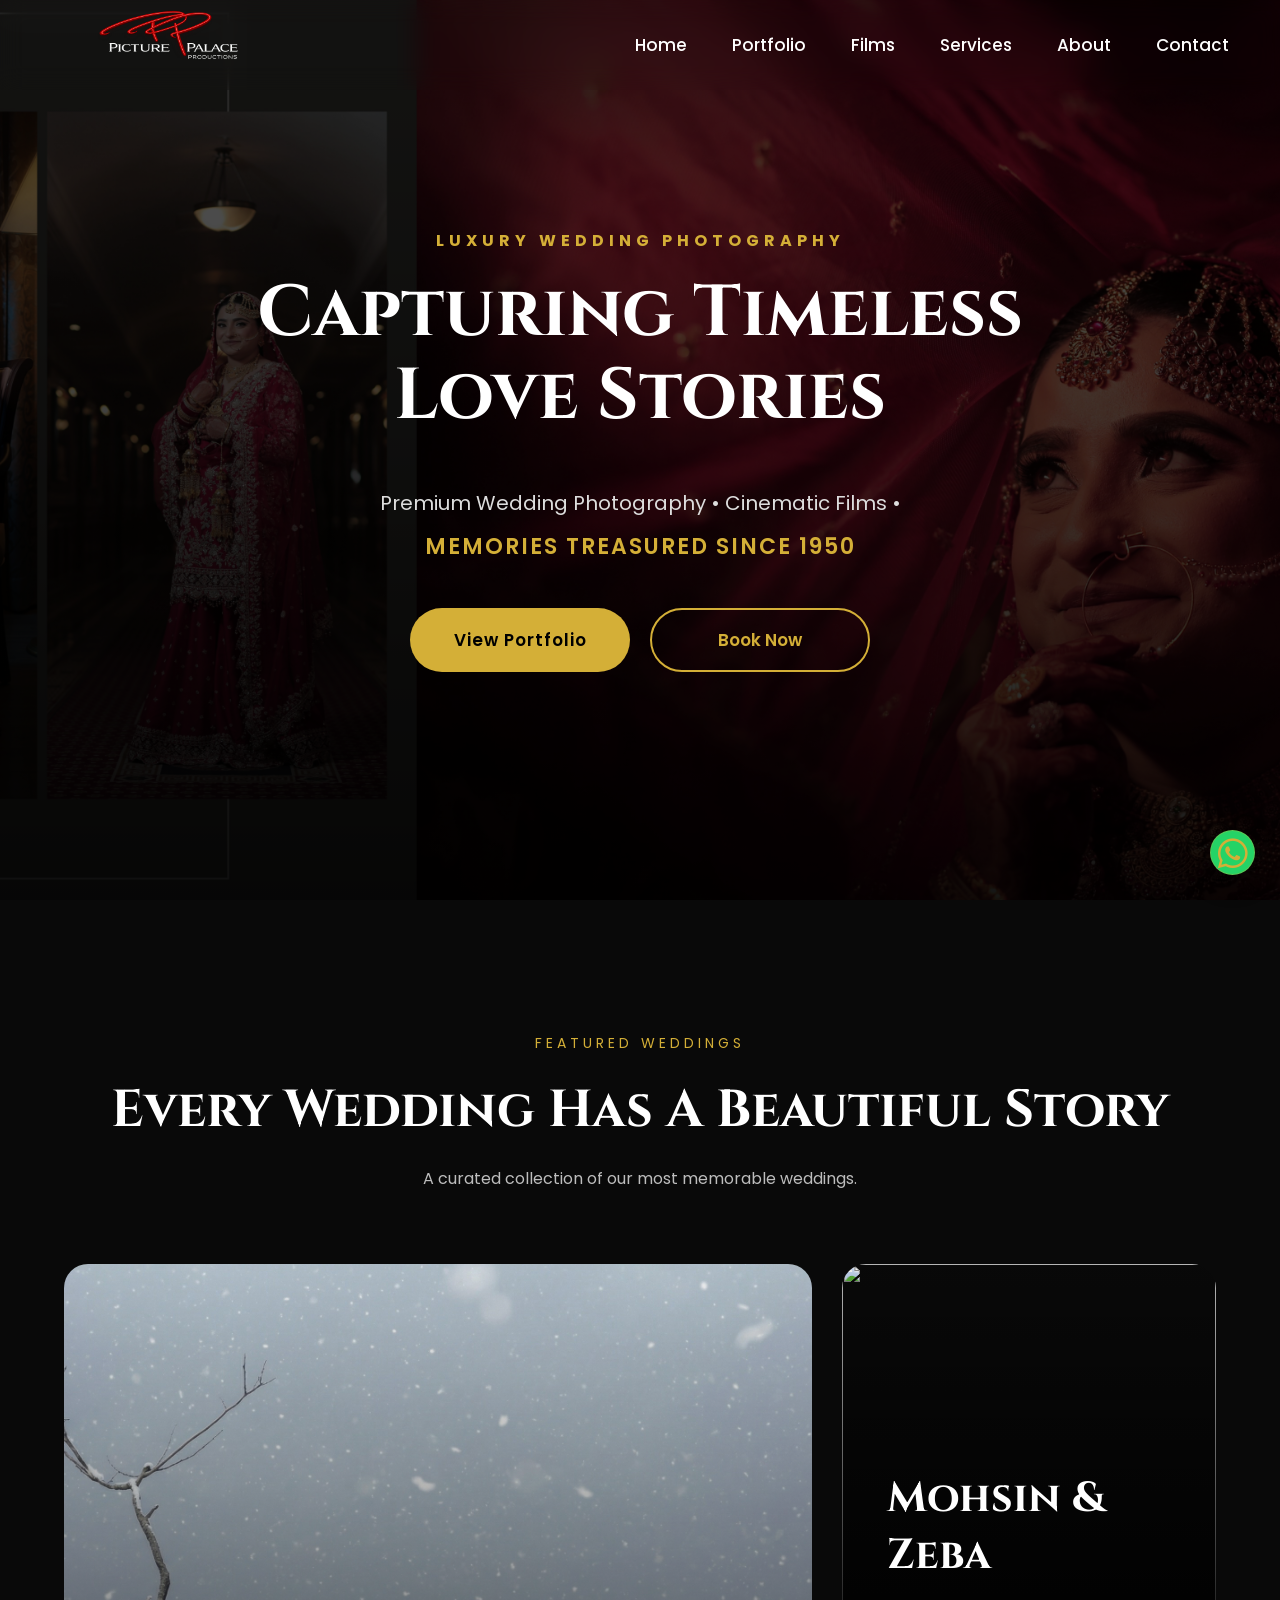
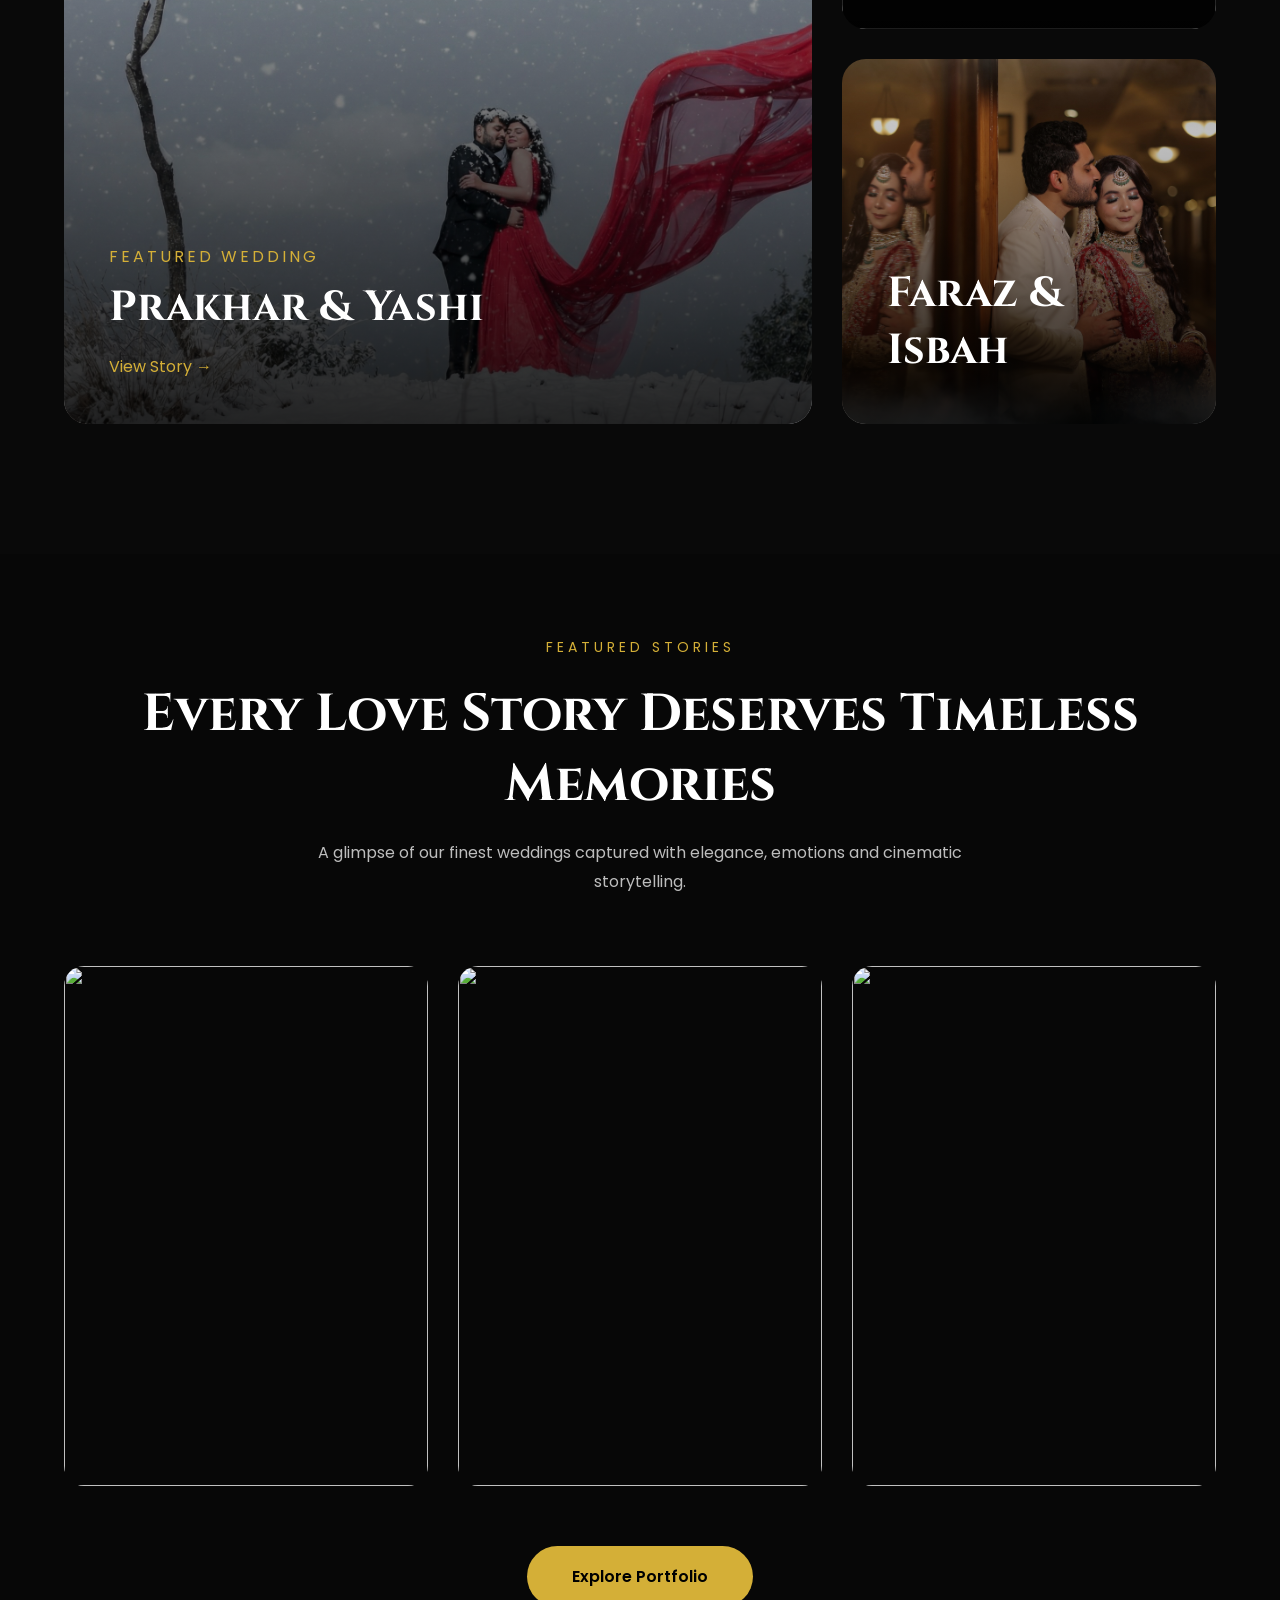
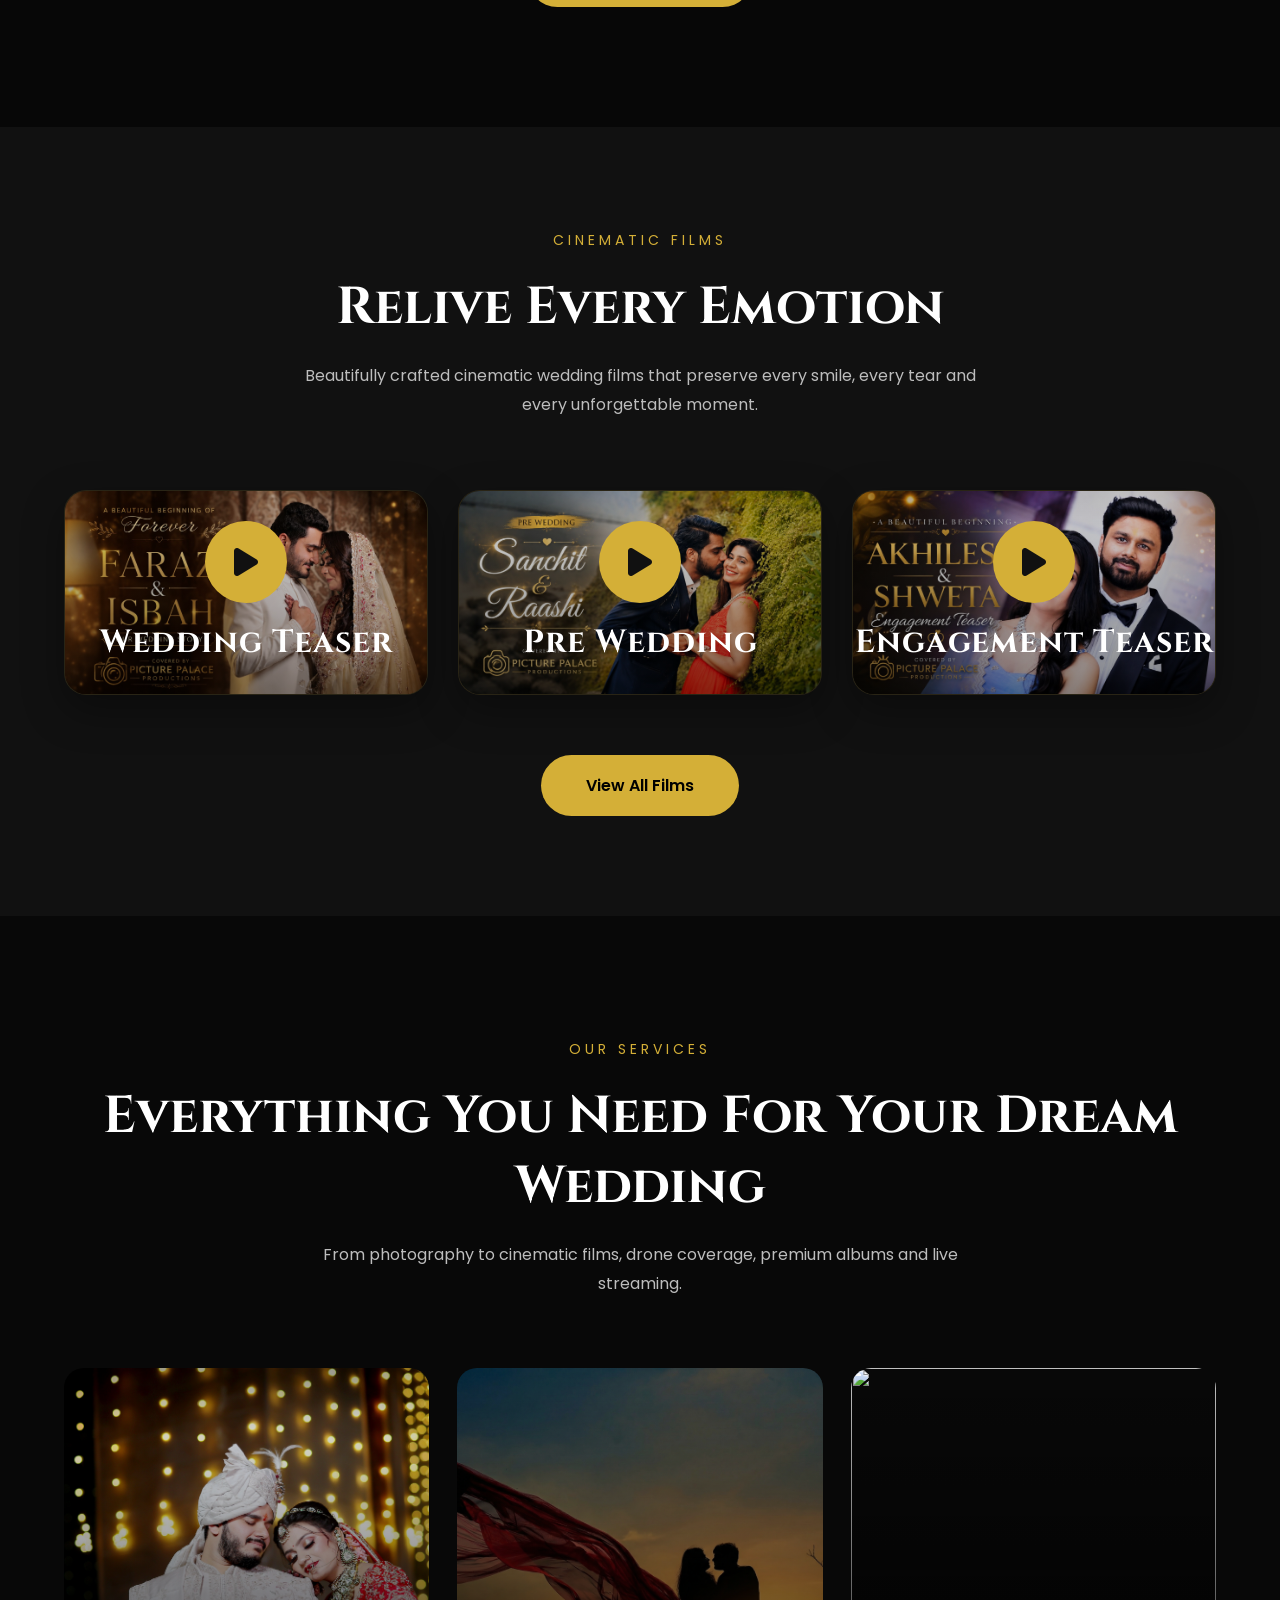
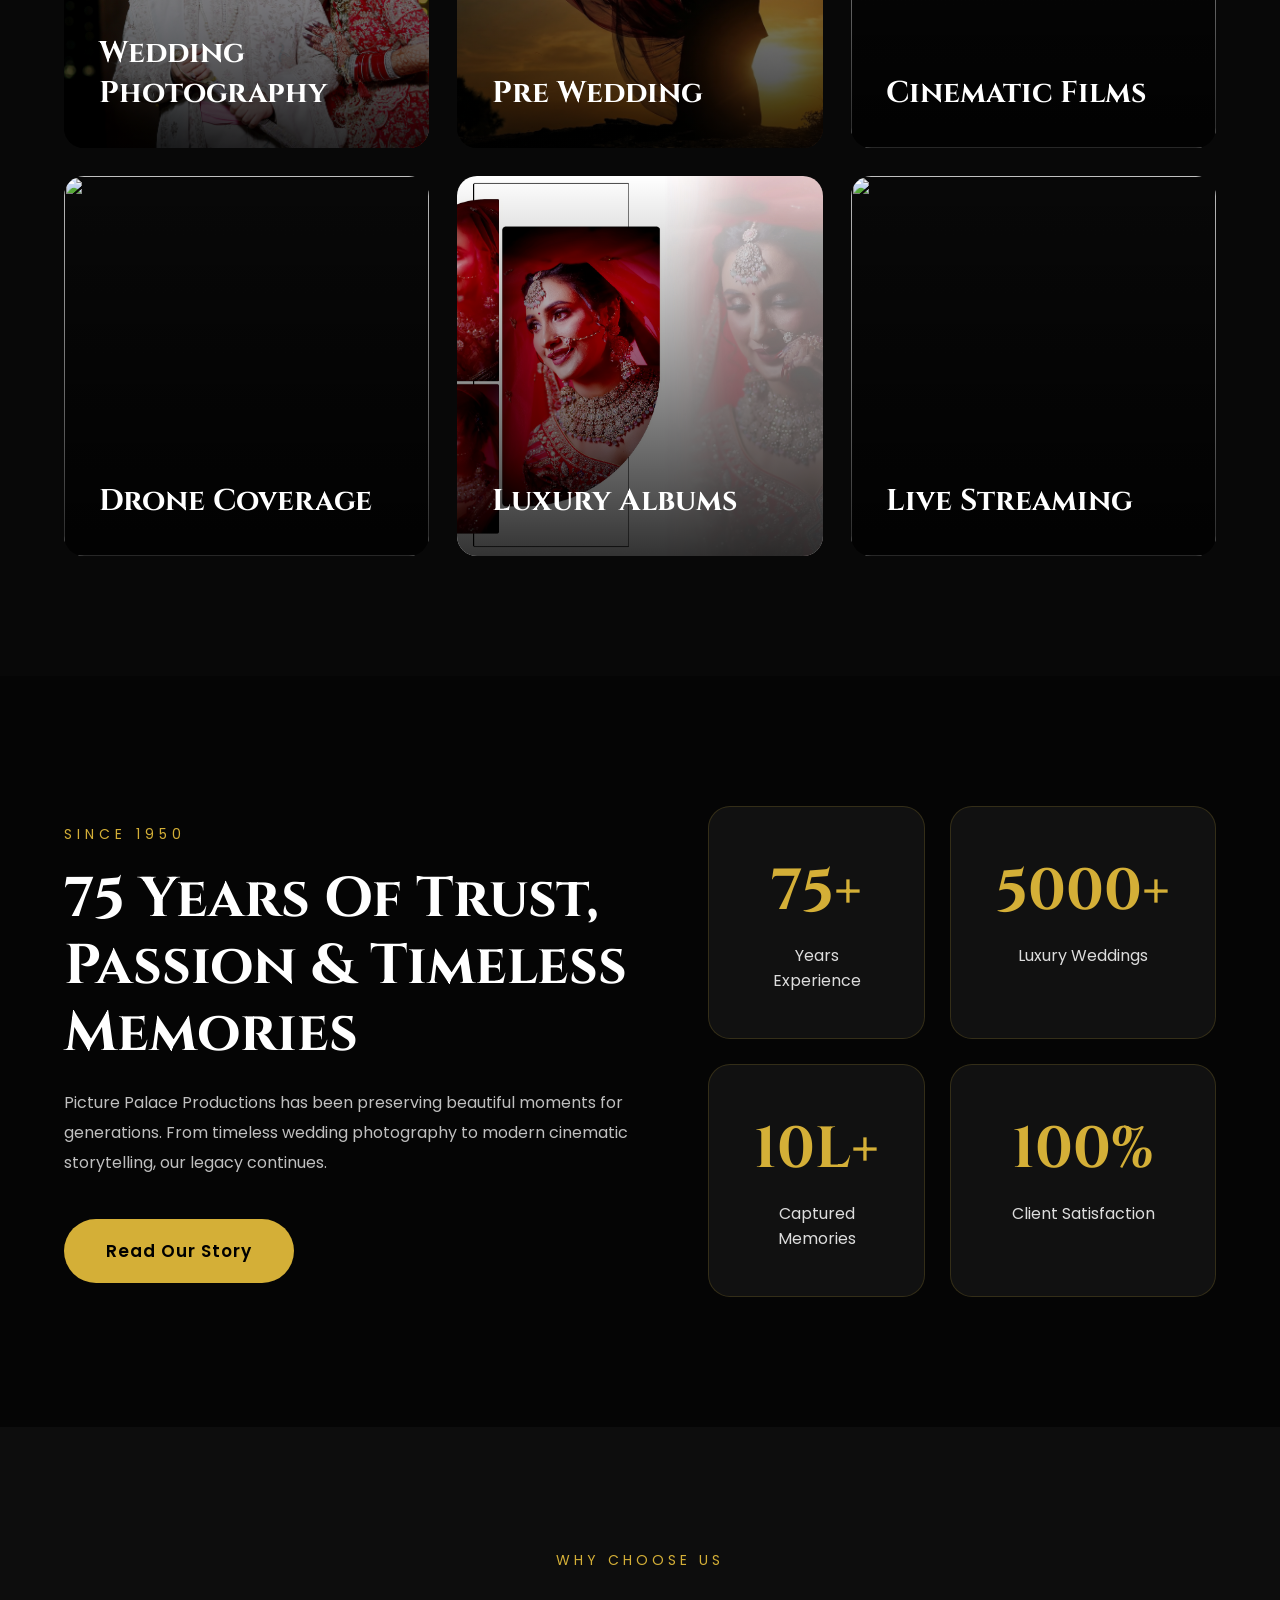
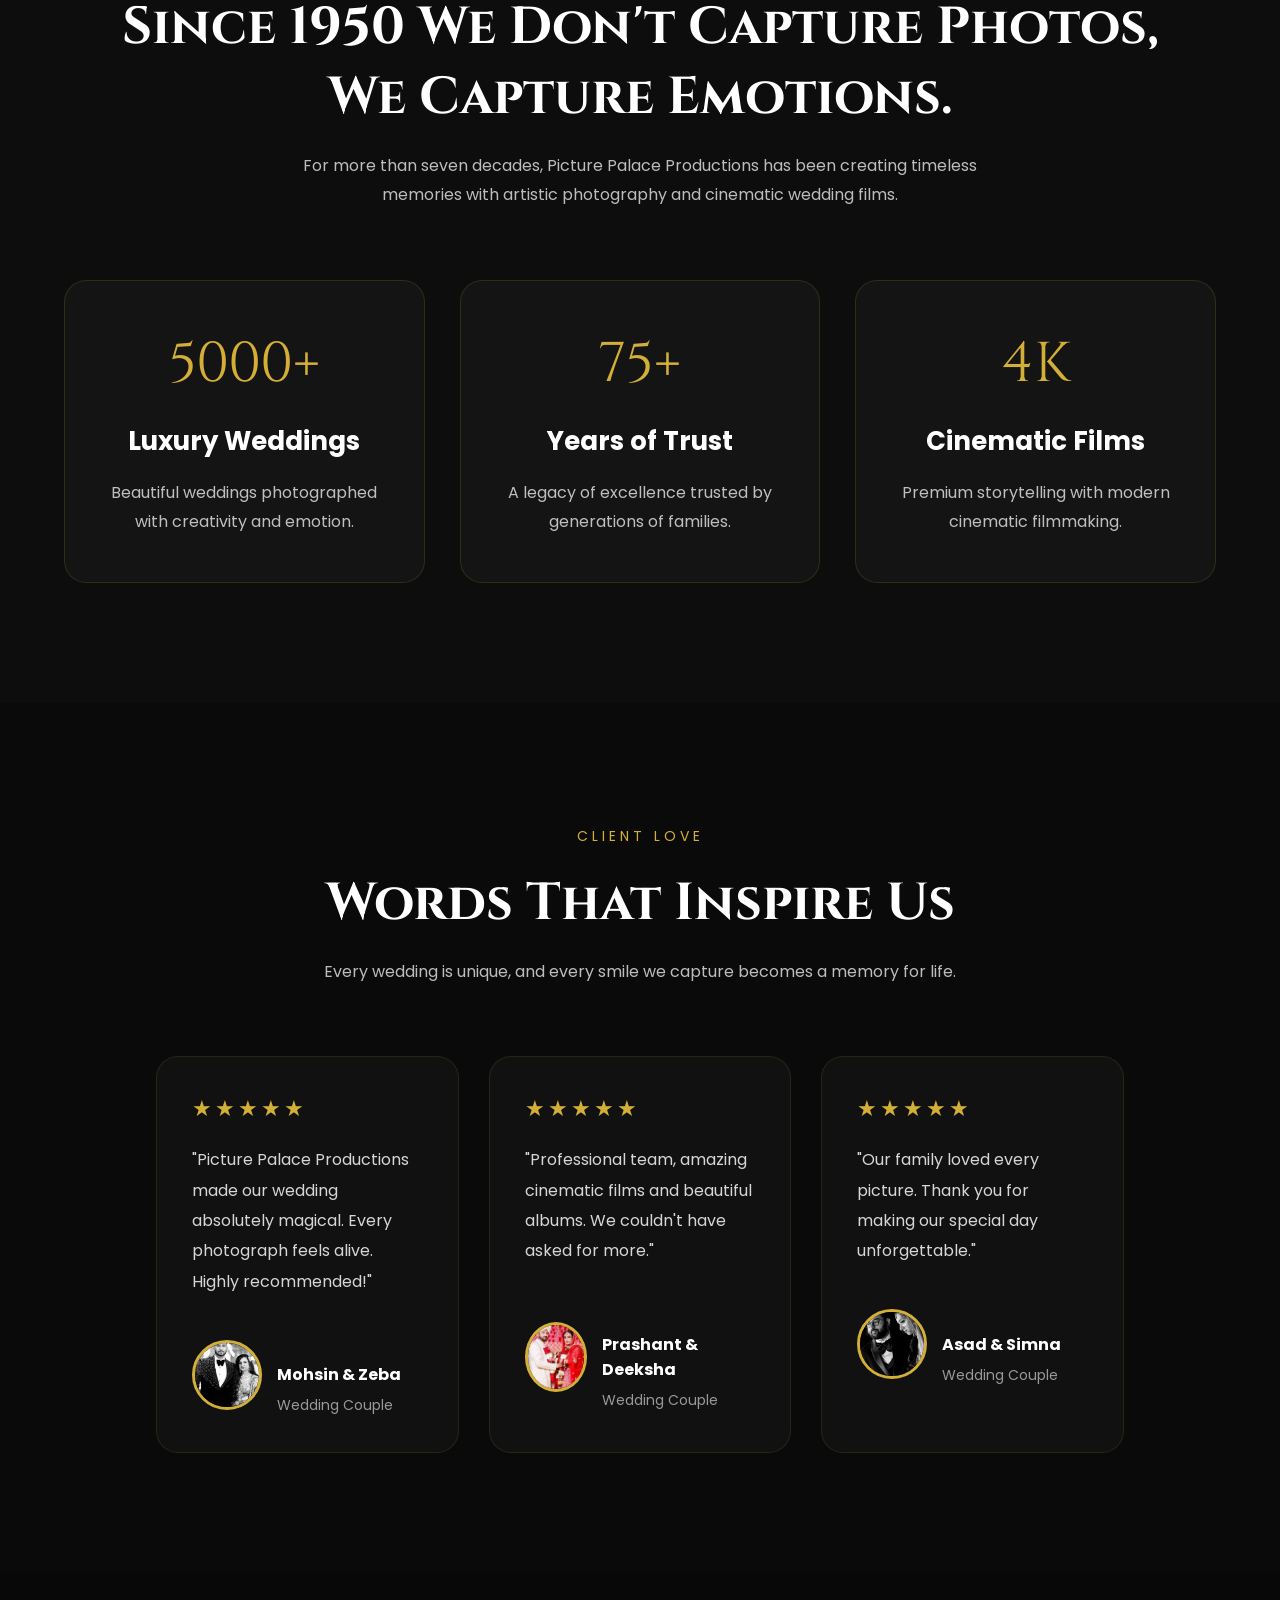
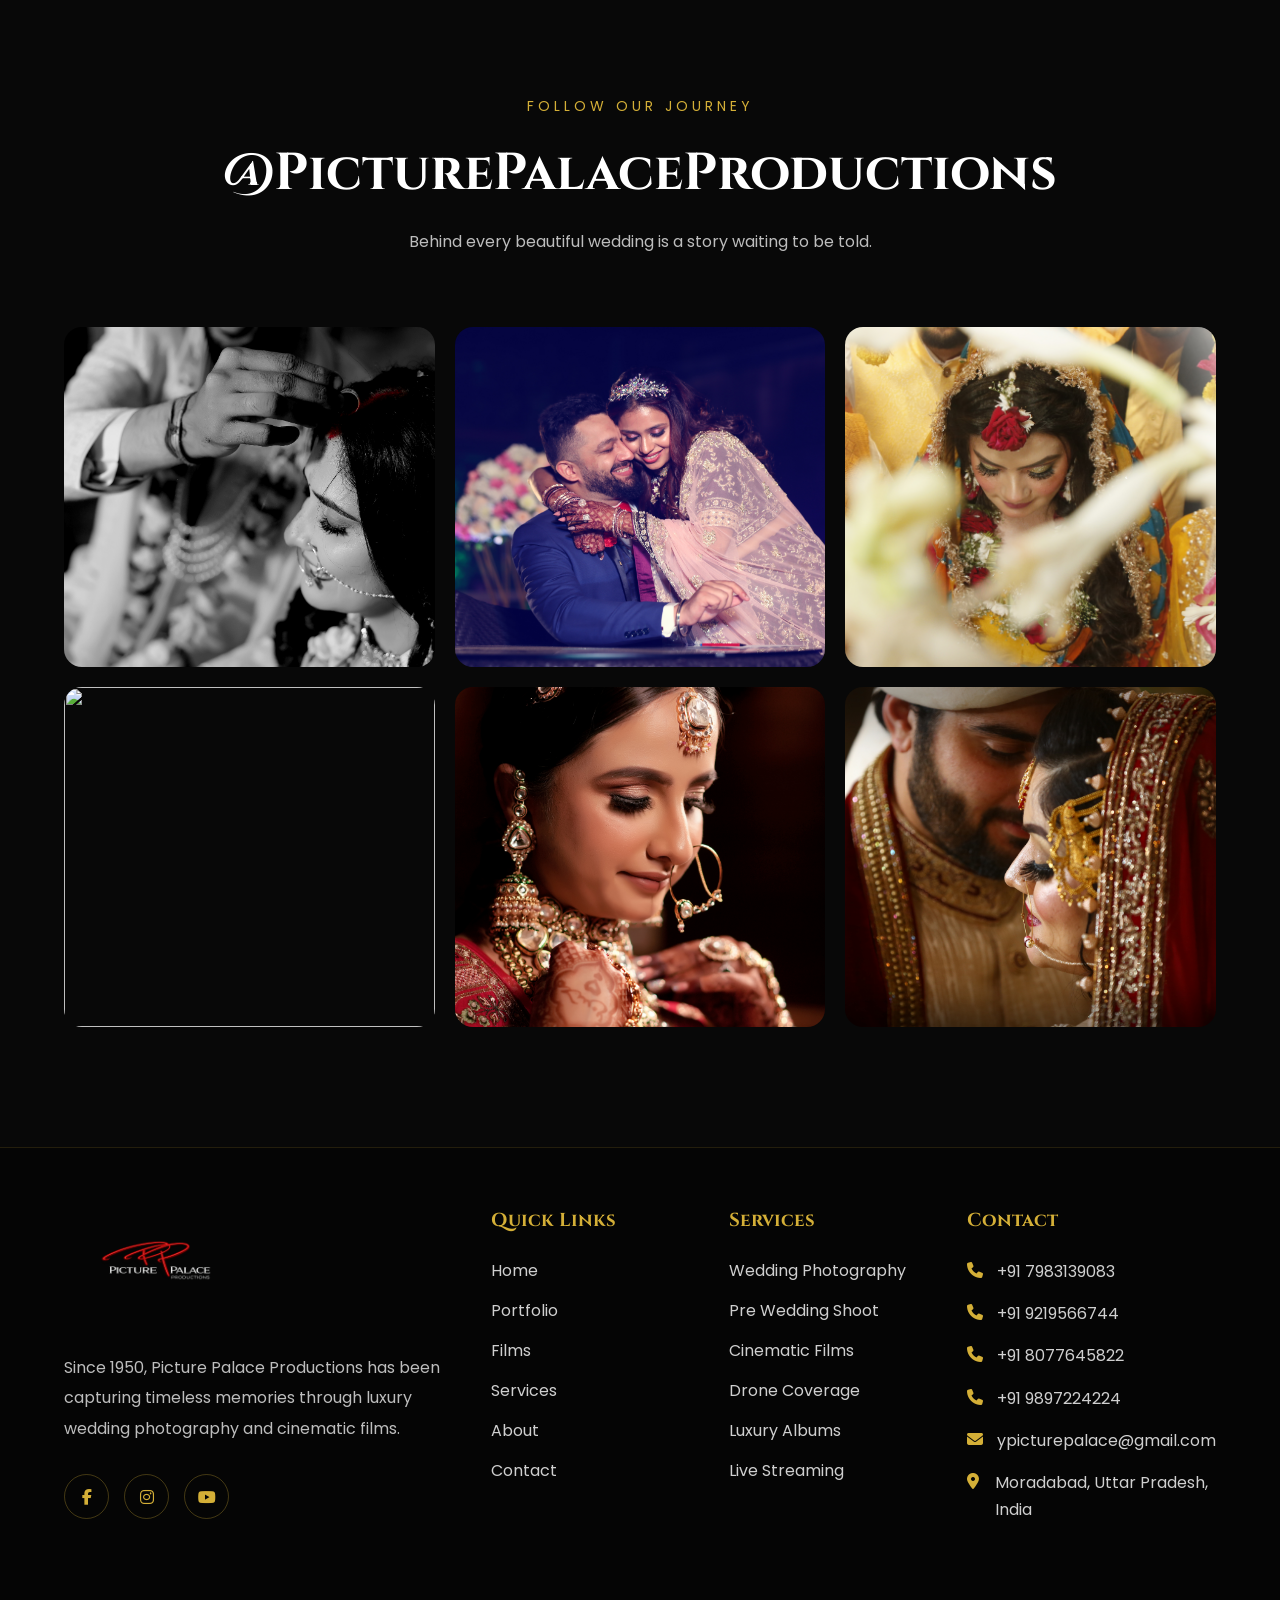
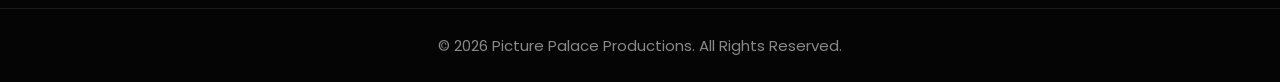
==== index.html @ 5f38d4f0 "Initial website upload" ====
<!DOCTYPE html>
<html lang="en">
    


<head>

    <meta charset="UTF-8">
    <meta name="viewport" content="width=device-width, initial-scale=1.0">

    <!-- SEO -->
    <meta name="description" content="Luxury Wedding Photography & Cinematic Films by Picture Palace Productions. Memories Treasured Since 1950.">
    <meta name="keywords" content="Wedding Photography, Cinematic Films, Picture Palace Productions, Moradabad">
    <meta name="author" content="Picture Palace Productions">

    <title>Picture Palace Productions | Luxury Wedding Photography</title>

    <!-- Google Fonts -->
    <link rel="preconnect" href="https://fonts.googleapis.com">
    <link rel="preconnect" href="https://fonts.gstatic.com" crossorigin>

    <link href="https://fonts.googleapis.com/css2?family=Cinzel:wght@400;500;600;700&family=Poppins:wght@300;400;500;600;700&display=swap" rel="stylesheet">

    <!-- Font Awesome -->
    <link rel="stylesheet"
          href="https://cdnjs.cloudflare.com/ajax/libs/font-awesome/6.7.2/css/all.min.css">

    <!-- CSS Files -->
    <link rel="stylesheet" href="css/style.css">
    <link rel="stylesheet" href="css/navbar.css">
    <link rel="stylesheet" href="css/hero.css">
    <link rel="stylesheet" href="css/sections.css">
    <link rel="stylesheet" href="css/footer.css">
    <link rel="stylesheet" href="css/responsive.css">
    <!-- AOS CSS -->

    <link rel="stylesheet" href="https://unpkg.com/aos@2.3.4/dist/aos.css">
    

</head>
<script src="https://unpkg.com/aos@2.3.4/dist/aos.js"></script>

<script>

AOS.init({

    duration:1000,

    once:true,

    offset:100,

    easing:"ease-in-out"

});

</script>
<div id="lightbox">

<span id="close-lightbox">&times;</span>

<img id="lightbox-img">

</div>
<div id="booking-popup">

    <div class="booking-box">

        <span id="close-booking">&times;</span>

        <h2>Book Your Wedding</h2>

        <p>Tell us about your special day</p>

        <form>

            <input type="text" placeholder="Bride Name" required>
            <input type="text" placeholder="Groom Name" required>
            <input type="date" required>
            <input type="tel" placeholder="Mobile Number" required>

            <button type="submit">Send Enquiry</button>

        </form>

    </div>

</div>
<body>

    <!-- Navbar -->
    <header>

    <nav class="navbar">

        <a href="index.html" class="logo">

            <img src="assets/logo/logo.png" alt="Picture Palace Productions">

        </a>

        <ul class="nav-menu">

            <li><a href="index.html" class="active">Home</a></li>

            <li><a href="portfolio.html">Portfolio</a></li>

            <li><a href="films.html">Films</a></li>

            <li><a href="services.html">Services</a></li>

            <li><a href="about.html">About</a></li>

            <li><a href="contact.html">Contact</a></li>

        </ul>

        <div class="menu-btn">

            <i class="fas fa-bars"></i>

        </div>

    </nav>
    <!-- Mobile Menu Button -->

<div class="menu-toggle">

    <span></span>
    <span></span>
    <span></span>

</div>

</header>

    <!-- Hero -->
    <main>

        <section class="hero">

    <div class="hero-slider">

        <img src="assets/images/hero/hero1.jpg" class="active">

        <img src="assets/images/hero/hero2.jpg">

        <img src="assets/images/hero/hero3.jpg">

        <img src="assets/images/hero/hero4.jpg">

    </div>

    <div class="hero-overlay"></div>

    <div class="hero-content container">

        <h4>Luxury Wedding Photography</h4>

        <h1>
            Capturing Timeless<br>
            Love Stories
        </h1>

        <p>

    Premium Wedding Photography • Cinematic Films •
    <br>
    <span class="since">Memories Treasured Since 1950</span>

</p>

    <div class="hero-buttons">

    <a href="portfolio.html" class="btn btn-gold">
        View Portfolio
    </a>

    <a href="contact.html#booking" class="btn btn-outline">
    Book Now
</a>

</div>
</button>
            </a>

        </div>

    </div>

</section>

        <section id="portfolio-preview"></section>

        <section id="services-preview"></section>

        <section id="films-preview"></section>

        <section id="testimonials"></section>

        <section id="instagram"></section>

    </main>

    <!-- Footer -->
    <footer id="footer"></footer>

    <!-- JavaScript -->
     <script src="https://cdn.jsdelivr.net/npm/@emailjs/browser@4/dist/email.min.js"></script>

<script>
emailjs.init({
    publicKey: "R-zcl_NyW2OKOkuOk",
});
</script>
    <script src="js/navbar.js"></script>
    <script src="js/slider.js"></script>
    <script src="js/script.js"></script>


   
<!-- ===========================
BOOKING POPUP
=========================== -->

<div id="booking-popup">

    <div class="booking-box">

        <span id="close-booking">&times;</span>

        <h2>Book Your Wedding</h2>

        <p>Tell us about your special day</p>

        <form id="bookingForm">

            <input type="text" id="bride" placeholder="Bride Name" required>

            <input type="text" id="groom" placeholder="Groom Name" required>

            <input type="date" id="date" required>

            <input type="tel" id="mobile" placeholder="Mobile Number" required>

            <input type="text" id="city" placeholder="City">

            <input type="text" id="venue" placeholder="Venue">

<select id="service" required>

    <option value="">Select Service</option>
    <option>Wedding Photography</option>
    <option>Cinematic Films</option>
    <option>Pre Wedding</option>
    <option>Drone Coverage</option>
    <option>Luxury Album</option>

</select>

            <textarea id="message" placeholder="Tell us about your event"></textarea>

            <button type="submit">Send Enquiry</button>

        </form>

    </div>

</div>
<div id="progress-bar"></div>
</body>


</html>
<!--================ PAGE LOADER ================-->

<div id="loader">

    <div class="loader-content">

        <img src="assets/logo/logo.png" alt="Picture Palace Productions">

        <h2>Picture Palace Productions</h2>

        <span>Memories Treasured Since 1950</span>

    </div>

</div>


<!-- ================= FEATURED WEDDINGS ================= -->

<section class="stories">

    <div class="container">

        <div class="section-title">

            <span>FEATURED WEDDINGS</span>

            <h2>Every Wedding Has A Beautiful Story</h2>

            <p>
                A curated collection of our most memorable weddings.
            </p>

        </div>

        <div class="stories-grid">

            <!-- Left Large Card -->

            <a href="portfolio.html" class="story-large">

                <img src="assets/images/stories/story1.jpg" alt="Wedding Story">

                <div class="story-overlay">

                    <span>Featured Wedding</span>

                    <h3>Prakhar & Yashi</h3>

                    <p>View Story →</p>

                </div>

            </a>

            <!-- Right Side -->

            <div class="story-right">

                <a href="portfolio.html" class="story-small">

                    <img src="assets/images/stories/story2.jpg">

                    <div class="story-overlay">

                        <h3>Mohsin & Zeba</h3>

                    </div>

                </a>

                <a href="portfolio.html" class="story-small">

                    <img src="assets/images/stories/story3.jpg">

                    <div class="story-overlay">

                        <h3>Faraz & Isbah</h3>

                    </div>

                </a>

            </div>

        </div>

    </div>

</section>
<!-- ================= FEATURED STORIES ================= -->

<section class="featured">

    <div class="container">

        <div class="section-title">

            <span>FEATURED STORIES</span>

            <h2>Every Love Story Deserves Timeless Memories</h2>

            <p>
                A glimpse of our finest weddings captured with elegance,
                emotions and cinematic storytelling.
            </p>

        </div>

        <div class="featured-grid">

            <div class="featured-card">

                <img src="assets/images/portfolio/portfolio1.jpg">

            </div>

            <div class="featured-card">

                <img src="assets/images/portfolio/portfolio2.jpg">

            </div>

            <div class="featured-card">

                <img src="assets/images/portfolio/portfolio3.jpg">

            </div>

        </div>

        <div class="featured-btn">

            <a href="portfolio.html">

                Explore Portfolio

            </a>

        </div>

    </div>

</section>
<!--================ CINEMATIC FILMS ================-->

<section class="films-home">

    <div class="container">

        <div class="section-title">

            <span>CINEMATIC FILMS</span>

            <h2>Relive Every Emotion</h2>

            <p>
                Beautifully crafted cinematic wedding films that preserve every smile,
                every tear and every unforgettable moment.
            </p>

        </div>

        <div class="films-grid">

            <!-- Wedding -->
            <div class="film-card"
                 data-video="https://www.youtube.com/embed/tAHuMsSAcUA?autoplay=1">

                <img src="assets/images/films/film1.jpg" alt="Wedding Teaser">

                <div class="film-overlay">

                    <i class="fa-solid fa-play"></i>

                    <h3>Wedding Teaser</h3>

                </div>

            </div>

            <!-- Haldi -->
            <div class="film-card"
                 data-video="https://www.youtube.com/embed/X9psES9_ToI?autoplay=1">

                <img src="assets/images/films/film2.jpg" alt="Haldi Highlights">

                <div class="film-overlay">

                    <i class="fa-solid fa-play"></i>

                    <h3>Pre Wedding</h3>

                </div>

            </div>

            <!-- Reception -->
            <div class="film-card"
                 data-video="https://www.youtube.com/embed/KgPj4ACizG0?autoplay=1">

                <img src="assets/images/films/film3.jpg" alt="Reception Film">

                <div class="film-overlay">

                    <i class="fa-solid fa-play"></i>

                    <h3>Engagement Teaser</h3>

                </div>

            </div>

        </div>

        <div class="featured-btn">

            <a href="films.html">View All Films</a>

        </div>

    </div>

</section>


<!--================ SIGNATURE SERVICES ================-->

<section class="services-home">

    <div class="container">

        <div class="section-title">

            <span>OUR SERVICES</span>

            <h2>Everything You Need For Your Dream Wedding</h2>

            <p>

                From photography to cinematic films, drone coverage,
                premium albums and live streaming.

            </p>

        </div>

        <div class="service-grid">

            <div class="service-box">

                <img src="assets/images/services/service1.jpg">

                <div class="service-overlay">

                    <h3>Wedding Photography</h3>

                </div>

            </div>

            <div class="service-box">

                <img src="assets/images/services/service2.jpg">

                <div class="service-overlay">

                    <h3>Pre Wedding</h3>

                </div>

            </div>

            <div class="service-box">

                <img src="assets/images/services/service3.jpg">

                <div class="service-overlay">

                    <h3>Cinematic Films</h3>

                </div>

            </div>

            <div class="service-box">

                <img src="assets/images/services/service4.jpg">

                <div class="service-overlay">

                    <h3>Drone Coverage</h3>

                </div>

            </div>

            <div class="service-box">

                <img src="assets/images/services/service5.jpg">

                <div class="service-overlay">

                    <h3>Luxury Albums</h3>

                </div>

            </div>

            <div class="service-box">

                <img src="assets/images/services/service6.jpg">

                <div class="service-overlay">

                    <h3>Live Streaming</h3>

                </div>

            </div>

        </div>

    </div>

</section>

<!--================ OUR LEGACY ================-->

<section class="legacy">

    <div class="container">

        <div class="legacy-left">

            <span>SINCE 1950</span>

            <h2>
                75 Years Of Trust,<br>
                Passion & Timeless Memories
            </h2>

            <p>

                Picture Palace Productions has been preserving beautiful
                moments for generations. From timeless wedding photography
                to modern cinematic storytelling, our legacy continues.

            </p>

            <a href="about.html" class="btn btn-gold">

                Read Our Story

            </a>

        </div>

        <div class="legacy-right">

            <div class="counter">

                <h2>75+</h2>

                <p>Years Experience</p>

            </div>

            <div class="counter">

                <h2>5000+</h2>

                <p>Luxury Weddings</p>

            </div>

            <div class="counter">

                <h2>10L+</h2>

                <p>Captured Memories</p>

            </div>

            <div class="counter">

                <h2>100%</h2>

                <p>Client Satisfaction</p>

            </div>

        </div>

    </div>

</section>
<!--================ WHY CHOOSE US ================-->

<section class="why-us">

    <div class="container">

        <div class="section-title">

            <span>WHY CHOOSE US</span>

            <h2>Since 1950 We Don't Capture Photos,<br>We Capture Emotions.</h2>

            <p>
                For more than seven decades, Picture Palace Productions has
                been creating timeless memories with artistic photography and
                cinematic wedding films.
            </p>

        </div>

        <div class="why-grid">

            <div class="why-card">

                <div class="why-number">5000+</div>

                <h3>Luxury Weddings</h3>

                <p>
                    Beautiful weddings photographed with creativity and emotion.
                </p>

            </div>

            <div class="why-card">

                <div class="why-number">75+</div>

                <h3>Years of Trust</h3>

                <p>
                    A legacy of excellence trusted by generations of families.
                </p>

            </div>

            <div class="why-card">

                <div class="why-number">4K</div>

                <h3>Cinematic Films</h3>

                <p>
                    Premium storytelling with modern cinematic filmmaking.
                </p>

            </div>

        </div>

    </div>

</section>
<!--================ TESTIMONIALS ================-->

<section class="testimonials">

    <div class="container">

        <div class="section-title">

            <span>CLIENT LOVE</span>

            <h2>Words That Inspire Us</h2>

            <p>
                Every wedding is unique, and every smile we capture becomes a memory for life.
            </p>

        </div>

        <div class="testimonial-grid">

            <div class="testimonial-card">

                <div class="stars">★★★★★</div>

                <p>
                    "Picture Palace Productions made our wedding absolutely magical.
                    Every photograph feels alive. Highly recommended!"
                </p>

                <div class="client">

                    <img src="assets/images/testimonials/client1.jpg" alt="Client">

                    <div>

                        <h4>Mohsin & Zeba</h4>

                        <span>Wedding Couple</span>

                    </div>

                </div>

            </div>

            <div class="testimonial-card">

                <div class="stars">★★★★★</div>

                <p>
                    "Professional team, amazing cinematic films and beautiful albums.
                    We couldn't have asked for more."
                </p>

                <div class="client">

                    <img src="assets/images/testimonials/client2.jpg" alt="Client">

                    <div>

                        <h4>Prashant & Deeksha</h4>

                        <span>Wedding Couple</span>

                    </div>

                </div>

            </div>

            <div class="testimonial-card">

                <div class="stars">★★★★★</div>

                <p>
                    "Our family loved every picture. Thank you for making our special
                    day unforgettable."
                </p>

                <div class="client">

                    <img src="assets/images/testimonials/client3.jpg" alt="Client">

                    <div>

                        <h4>Asad & Simna</h4>

                        <span>Wedding Couple</span>

                    </div>

                </div>

            </div>

        </div>

    </div>

</section>
<!--================ INSTAGRAM GALLERY ================-->

<section class="instagram-feed">

    <div class="container">

        <div class="section-title">

            <span>FOLLOW OUR JOURNEY</span>

            <h2>@PicturePalaceProductions</h2>

            <p>
                Behind every beautiful wedding is a story waiting to be told.
            </p>

        </div>

        <div class="instagram-grid">

            <a href="#" class="insta-item">
                <img src="assets/images/instagram/insta1.jpg" alt="">
                <div class="insta-overlay">
                    <i class="fab fa-instagram"></i>
                </div>
            </a>

            <a href="#" class="insta-item">
                <img src="assets/images/instagram/insta2.jpg" alt="">
                <div class="insta-overlay">
                    <i class="fab fa-instagram"></i>
                </div>
            </a>

            <a href="#" class="insta-item">
                <img src="assets/images/instagram/insta3.jpg" alt="">
                <div class="insta-overlay">
                    <i class="fab fa-instagram"></i>
                </div>
            </a>

            <a href="#" class="insta-item">
                <img src="assets/images/instagram/insta4.jpg" alt="">
                <div class="insta-overlay">
                    <i class="fab fa-instagram"></i>
                </div>
            </a>

            <a href="#" class="insta-item">
                <img src="assets/images/instagram/insta5.jpg" alt="">
                <div class="insta-overlay">
                    <i class="fab fa-instagram"></i>
                </div>
            </a>

            <a href="#" class="insta-item">
                <img src="assets/images/instagram/insta6.jpg" alt="">
                <div class="insta-overlay">
                    <i class="fab fa-instagram"></i>
                </div>
            </a>

        </div>

    </div>

</section>
<!--================ CTA ================-->


<!--================ FOOTER ================-->

<footer class="footer">

    <div class="container footer-grid">

        <!-- Logo & About -->
        <div class="footer-about">

            <img src="assets/logo/logo.png" alt="Picture Palace Productions">

            <p>
                Since 1950, Picture Palace Productions has been capturing timeless
                memories through luxury wedding photography and cinematic films.
            </p>

            <div class="social-links">

    <!-- Facebook -->
    <a href="https://www.facebook.com/picturepalaceproductions/"
       target="_blank"
       aria-label="Facebook">

        <i class="fab fa-facebook-f"></i>

    </a>

    <!-- Instagram -->

    <a href="https://www.instagram.com/picturepalaceproductions/?hl=en"
       target="_blank"
       aria-label="Instagram">

        <i class="fab fa-instagram"></i>

    </a>

    <!-- YouTube -->

    <a href="https://www.youtube.com/@picturepalaceproductions"
       target="_blank"
       aria-label="YouTube">

        <i class="fab fa-youtube"></i>

    </a>

    <!-- WhatsApp -->

    <a href="https://wa.me/917983139083"
   class="whatsapp-float"
   target="_blank"
   aria-label="Chat on WhatsApp">
    <i class="fab fa-whatsapp"></i>
</a>

</div>

        </div>

        <!-- Quick Links -->
        <div>

            <h3>Quick Links</h3>

            <ul>

                <li><a href="index.html">Home</a></li>

                <li><a href="portfolio.html">Portfolio</a></li>

                <li><a href="films.html">Films</a></li>

                <li><a href="services.html">Services</a></li>

                <li><a href="about.html">About</a></li>

                <li><a href="contact.html">Contact</a></li>

            </ul>

        </div>

        <!-- Services -->
        <div>

            <h3>Services</h3>

            <ul>

                <li>Wedding Photography</li>

                <li>Pre Wedding Shoot</li>

                <li>Cinematic Films</li>

                <li>Drone Coverage</li>

                <li>Luxury Albums</li>

                <li>Live Streaming</li>

            </ul>

        </div>

        <!-- Contact -->
        <div>

    <h3>Contact</h3>

    <ul class="contact-info">

        <li>
            <i class="fas fa-phone"></i>
            <a href="tel:+917983139083">+91 7983139083</a>
        </li>

        <li>
            <i class="fas fa-phone"></i>
            <a href="tel:+919219566744">+91 9219566744</a>
        </li>

        <li>
            <i class="fas fa-phone"></i>
            <a href="tel:+918077645822">+91 8077645822</a>
        </li>

        <li>
            <i class="fas fa-phone"></i>
            <a href="tel:+919897224224">+91 9897224224</a>
        </li>

        <li>
            <i class="fas fa-envelope"></i>
            <a href="mailto:ypicturepalace@gmail.com">
                ypicturepalace@gmail.com
            </a>
        </li>

        <li>
            <i class="fas fa-map-marker-alt"></i>
            Moradabad, Uttar Pradesh, India
        </li>

    </ul>

</div>
    </div>

    <div class="footer-bottom">

        © 2026 Picture Palace Productions. All Rights Reserved.

    </div>

</footer>
<script src="https://cdn.jsdelivr.net/npm/@emailjs/browser@4/dist/email.min.js"></script>

<script>
emailjs.init({
    publicKey: "R-zcl_NyW2OKOkuOk",
});
</script>
<!--================ VIDEO POPUP ================-->

<div id="videoPopup" class="video-popup">

    <div class="popup-content">

        <span id="closeVideo">&times;</span>

        <iframe
            id="youtubePlayer"
            src=""
            allow="autoplay; encrypted-media"
            allowfullscreen>
        </iframe>

    </div>

</div>

<script src="js/navbar.js"></script>
<script src="js/slider.js"></script>
<script src="js/script.js"></script>
</body>
</html>
---- css/style.css ----
/* ==========================
   Picture Palace Productions
   Global Styles
========================== */

*{
    margin:0;
    padding:0;
    box-sizing:border-box;
}

:root{

    --primary:#D4AF37;
    --secondary:#111111;
    --black:#050505;
    --white:#ffffff;
    --text:#cfcfcf;

    --radius:18px;

    --transition:.35s ease;

    --container:1320px;

}

html{
    scroll-behavior:smooth;
}

body{

    background:var(--black);

    color:var(--white);

    font-family:'Poppins',sans-serif;

    overflow-x:hidden;

}

img{

    max-width:100%;

    display:block;

}

a{

    text-decoration:none;

}

ul{

    list-style:none;

}

.container{

    width:90%;

    max-width:1320px;

    margin:auto;

}

section{

    position: relative;

}

/*==================================
PAGE LOADER
==================================*/

#loader{

    position:fixed;

    inset:0;

    background:#050505;

    display:flex;

    justify-content:center;

    align-items:center;

    z-index:99999;

    transition:.8s ease;

}

#loader.hide{

    opacity:0;

    visibility:hidden;

}

.loader-content{

    text-align:center;

}

.loader-content img{

    width:140px;

    animation:logoPulse 2s infinite;

}

.loader-content h2{

    color:#fff;

    margin-top:20px;

    font-family:'Cinzel',serif;

}

.loader-content span{

    color:#D4AF37;

    letter-spacing:3px;

    font-size:14px;

}

@keyframes logoPulse{

    0%{transform:scale(.95);}
    50%{transform:scale(1.05);}
    100%{transform:scale(.95);}

}
/*==============================
SCROLL PROGRESS
==============================*/

#progress-bar{

    position:fixed;

    top:0;

    left:0;

    width:0;

    height:4px;

    background:#D4AF37;

    z-index:999999;

}
/*==============================
TOP BUTTON
==============================*/

#topBtn{

    position:fixed;

    bottom:120px;

    right:30px;

    width:55px;

    height:55px;

    border:none;

    border-radius:50%;

    background:#D4AF37;

    color:#000;

    cursor:pointer;

    display:none;

    z-index:9999;

    transition:.3s;

    box-shadow:0 10px 25px rgba(0,0,0,.3);

}

#topBtn:hover{

    transform:translateY(-5px);

}

#topBtn.show{

    display:block;

}
#lightbox{

position:fixed;

inset:0;

background:rgba(0,0,0,.95);

display:none;

justify-content:center;

align-items:center;

z-index:99999;

}

#lightbox img{

max-width:90%;

max-height:90%;

border-radius:12px;

}

#close-lightbox{

position:absolute;

top:30px;

right:40px;

font-size:50px;

color:white;

cursor:pointer;

}
/* ===========================
BOOKING POPUP
=========================== */

#booking-popup{
display:none;
justify-content:center;
align-items:center;
position:fixed;
inset:0;
z-index:999999;
background:rgba(0,0,0,.7);
}

.booking-box{

    width:500px;
    max-width:90%;

    background:#111;

    padding:40px;

    border-radius:20px;

    border:1px solid #D4AF37;

    position:relative;

}

.booking-box h2{

    color:#D4AF37;
    text-align:center;
    margin-bottom:10px;

}

.booking-box p{

    text-align:center;
    color:#ccc;
    margin-bottom:30px;

}

.booking-box input,
.booking-box textarea,
.booking-box select{

    width:100%;

    padding:15px;

    margin-bottom:15px;

    background:#1c1c1c;

    color:white;

    border:1px solid #333;

    border-radius:10px;

    font-size:16px;

}

.booking-box textarea{

    height:120px;
    resize:none;

}

.booking-box button{

    width:100%;

    padding:16px;

    background:#D4AF37;

    color:#000;

    font-size:18px;

    border:none;

    border-radius:50px;

    cursor:pointer;

    font-weight:700;

}

.booking-box button:hover{

    background:white;

}

#close-booking{

    position:absolute;

    top:15px;

    right:20px;

    color:white;

    font-size:35px;

    cursor:pointer;

}
/* ===========================
FEATURED WEDDING FILMS
=========================== */

.featured-films{
    padding:90px 8%;
    background:#0b0b0b;
}

.featured-films .section-title{
    text-align:center;
    margin-bottom:50px;
}

.featured-films h2{
    font-size:42px;
    color:#fff;
    margin-bottom:15px;
}

.featured-films p{
    color:#bbb;
    font-size:17px;
}

.film-grid{

    display:grid;

    grid-template-columns:repeat(auto-fit,minmax(350px,1fr));

    gap:30px;

}

.film-grid iframe{

    width:100%;

    aspect-ratio:16/9;

    border:none;

    border-radius:18px;

    box-shadow:0 15px 40px rgba(0,0,0,.45);

    transition:.35s;

}

.film-grid iframe:hover{

    transform:translateY(-8px);

}
/* ===========================
WHATSAPP FLOAT BUTTON
=========================== */

.whatsapp-float{
    position: fixed;
    bottom: 25px;
    right: 25px;
    width: 65px;
    height: 65px;
    background: #25D366;
    color: #fff;
    border-radius: 50%;
    display: flex;
    justify-content: center;
    align-items: center;
    text-decoration: none;
    font-size: 34px;
    box-shadow: 0 8px 25px rgba(0,0,0,0.35);
    z-index: 99999;
    transition: 0.3s ease;
    cursor: pointer;
}

.whatsapp-float:hover{
    transform: scale(1.1);
    background: #20ba5a;
}
/*==========================================
        PORTFOLIO PAGE
==========================================*/

.portfolio-hero{
    height:65vh;
    background:url("../assets/images/portfolio/banner.jpg") center center/cover;
    position:relative;
    display:flex;
    align-items:center;
    justify-content:center;
    text-align:center;
}

.hero-overlay{
    position:absolute;
    inset:0;
    background:rgba(0,0,0,.55);
}

.hero-content{
    position:relative;
    z-index:2;
}

.hero-content h5{
    color:#d4af37;
    letter-spacing:4px;
    text-transform:uppercase;
    margin-bottom:20px;
}

.hero-content h1{
    font-size:70px;
    color:#fff;
    margin-bottom:20px;
    font-weight:700;
}

.hero-content p{
    color:#ddd;
    font-size:20px;
}


/*================ FILTER =================*/

.portfolio-filter{

    padding:70px 0;

    display:flex;

    justify-content:center;

    gap:18px;

    flex-wrap:wrap;

    background:#080808;

}

.filter-btn{

    padding:14px 35px;

    border:1px solid #d4af37;

    background:transparent;

    color:white;

    border-radius:50px;

    cursor:pointer;

    transition:.4s;

    font-size:15px;

}

.filter-btn:hover,
.filter-btn.active{

    background:#d4af37;

    color:#111;

}
/* ==========================================================
   PICTURE PALACE PREMIUM ALBUM SHOWCASE
========================================================== */

#ppAlbumShowcase{
    width:100%;
    padding:100px 0;
}

#ppAlbumShowcase .container{
    width:min(1400px,92%);
    margin:auto;
}

/* Heading */

.pp-album-heading{
    text-align:center;
    margin-bottom:70px;
}

.pp-album-subtitle{
    display:inline-block;
    font-size:14px;
    letter-spacing:4px;
    text-transform:uppercase;
    color:#D4AF37;
    font-weight:600;
    margin-bottom:15px;
}

.pp-album-title{

    font-family:'Cormorant Garamond',serif;

    font-size:52px;

    font-weight:700;

    color:#ffffff;

    margin-bottom:20px;

}
.pp-album-description{

    max-width:700px;

    margin:auto;

    font-size:18px;

    line-height:1.8;

    color:#cfcfcf;

}


/* ==========================
      GRID
========================== */

.ppAlbumGrid{

    display:grid;

    grid-template-columns:
        repeat(12,1fr);

    gap:28px;

    align-items:start;

}

/* ==========================
      CARD
========================== */

.ppAlbumCard{

    position:relative;

    overflow:hidden;

    border-radius:18px;

    cursor:pointer;

    background:#f5f5f5;

    transition:.45s;

    box-shadow:
    0 10px 35px rgba(0,0,0,.08);

}

.ppAlbumCard img{

    width:100%;

    height:100%;

    object-fit:cover;

    display:block;

    transition:.6s;

}

/* Overlay */

.ppAlbumOverlay{

    position:absolute;

    left:18px;
    right:18px;
    bottom:18px;

    padding:16px 22px;

    border-radius:14px;

    background:rgba(15,15,15,.55);

    backdrop-filter:blur(14px);
    -webkit-backdrop-filter:blur(14px);

    border:1px solid rgba(212,175,55,.35);

    box-shadow:
        0 8px 25px rgba(0,0,0,.35);

    transition:.4s ease;

}

.ppAlbumOverlay h3{

    margin:0;

    color:#ffffff;

    font-family:'Cormorant Garamond', serif;

    font-size:32px;

    font-weight:600;

    letter-spacing:1.2px;

    text-shadow:0 2px 10px rgba(0,0,0,.5);

}

/* Hover */

.ppAlbumCard:hover .ppAlbumOverlay{

    transform:translateY(-6px);

    border-color:#D4AF37;

    box-shadow:
        0 12px 35px rgba(212,175,55,.22);

}
/* ==========================================================
   ALBUM RATIOS
========================================================== */

/* 12×36 (3:1) */

.ppRatio1236{

    grid-column:span 8;

    aspect-ratio:3 / 1;

}

/* 18×24 Portrait (3:4) */

.ppRatio1824{

    grid-column:span 4;

    aspect-ratio:3 / 4;

}

/* 14×40 Panorama (20:7) */

.ppRatio1440{

    grid-column:span 12;

    aspect-ratio:20 / 7;

}

/* 20×30 Landscape (3:2) */

.ppRatio2030{

    grid-column:span 6;

    aspect-ratio:3 / 2;

}

/* Custom Album */

.ppRatioSquare{

    grid-column:span 6;

    aspect-ratio:1 / 1;

}

/* ==========================================================
   HOVER EFFECT
========================================================== */

.ppAlbumCard:hover{

    transform:translateY(-10px);

    box-shadow:
    0 18px 45px rgba(0,0,0,.18);

}

.ppAlbumCard:hover img{

    transform:scale(1.08);

}

.ppAlbumCard::after{

    content:"";

    position:absolute;

    inset:0;

    border:3px solid transparent;

    transition:.45s;

    pointer-events:none;

    border-radius:18px;

}

.ppAlbumCard:hover::after{

    border-color:#d4af37;

}

/* Overlay Animation */

.ppAlbumOverlay{

    transition:.45s;

}

.ppAlbumCard:hover .ppAlbumOverlay{

    padding-bottom:34px;

}

.ppAlbumOverlay h3{

    transition:.35s;

}

.ppAlbumCard:hover h3{

    letter-spacing:2px;

}
/* ==========================================================
   RESPONSIVE LAYOUT
========================================================== */

/* Large Desktop */

@media (min-width:1400px){

    .ppAlbumGrid{

        grid-template-columns:repeat(12,1fr);

        gap:32px;

    }

}

/* Laptop */

@media (max-width:1200px){

    .ppAlbumGrid{

        grid-template-columns:repeat(8,1fr);

        gap:24px;

    }

    .ppRatio1236,
    .ppRatio1440{

        grid-column:span 8;

    }

    .ppRatio1824,
    .ppRatio2030,
    .ppRatioSquare{

        grid-column:span 4;

    }

}

/* Tablet */

@media (max-width:768px){

    .ppAlbumGrid{

        grid-template-columns:1fr;

        gap:24px;

    }

    .ppRatio1236,
    .ppRatio1824,
    .ppRatio1440,
    .ppRatio2030,
    .ppRatioSquare{

        grid-column:span 1;

    }

    .pp-album-title{

        font-size:38px;

    }

    .ppAlbumOverlay h3{

        font-size:20px;

    }

}

/* Mobile */

@media (max-width:480px){

    #ppAlbumShowcase{

        padding:70px 0;

    }

    .pp-album-title{

        font-size:30px;

    }

    .pp-album-description{

        font-size:16px;

        padding:0 15px;

    }

    .ppAlbumOverlay{

        padding:16px;

    }

    .ppAlbumOverlay h3{

        font-size:18px;

    }

}
/* ============================
   ALBUM MODAL VIEWER
============================ */

.ppAlbumViewer{

    position:fixed;
    inset:0;

    display:none;
    justify-content:center;
    align-items:center;

    background:rgba(0,0,0,.75);
    backdrop-filter:blur(10px);

    z-index:9999;

    padding:25px;

}

.ppAlbumViewer.active{

    display:flex;

}

.ppAlbumViewerContent{

    width:min(1400px,92vw);
    height:90vh;

    background:#111;

    border-radius:18px;

    overflow:hidden;

    display:flex;
    flex-direction:column;

    box-shadow:0 25px 80px rgba(0,0,0,.6);

}

.ppAlbumViewerHeader{

    flex-shrink:0;

    display:flex;
    justify-content:space-between;
    align-items:center;

    padding:20px 30px;

    background:#181818;

    border-bottom:1px solid rgba(255,255,255,.08);

}

.ppAlbumImages{

    flex:1;

    overflow-y:auto;

    padding:30px;

    display:flex;
    flex-direction:column;
    gap:30px;

}

.ppAlbumImages img{

    width:100%;
    height:auto;

    border-radius:12px;

    display:block;

}

#ppAlbumClose{

    width:45px;
    height:45px;

    border:none;

    border-radius:50%;

    cursor:pointer;

    font-size:22px;

    background:#222;

    color:#fff;

    transition:.3s;

}

#ppAlbumClose:hover{

    background:#c59d5f;

    color:#000;

}
/*=========================================
            ABOUT HERO
==========================================*/

.about-hero{

    position:relative;

    width:100%;

    height:100vh;

    display:flex;

    align-items:center;

    justify-content:center;

    overflow:hidden;

    background:url("../assets/about/hero.jpg") center center/cover no-repeat;

}

.about-overlay{

    position:absolute;

    inset:0;

    background:linear-gradient(
        rgba(0,0,0,.45),
        rgba(0,0,0,.75)
    );

}

.about-content{

    position:relative;

    z-index:2;

    max-width:900px;

    text-align:center;

    color:#fff;

    padding:0 20px;

}

.about-subtitle{

    display:inline-block;

    color:#C8A46A;

    letter-spacing:5px;

    font-size:14px;

    margin-bottom:20px;

    text-transform:uppercase;

}

.about-content h1{

    font-family:"Cinzel",serif;

    font-size:72px;

    line-height:1.15;

    margin-bottom:25px;

}

.about-content p{

    font-size:18px;

    line-height:1.9;

    color:#dddddd;

    max-width:750px;

    margin:auto;

}

.about-buttons{

    margin-top:45px;

    display:flex;

    justify-content:center;

    gap:20px;

    flex-wrap:wrap;

}

.about-btn{

    background:#C8A46A;

    color:#111;

    text-decoration:none;

    padding:15px 35px;

    border-radius:50px;

    font-weight:600;

    transition:.35s;

}

.about-btn:hover{

    transform:translateY(-3px);

}

.about-btn-outline{

    border:1px solid #fff;

    color:#fff;

    text-decoration:none;

    padding:15px 35px;

    border-radius:50px;

    transition:.35s;

}

.about-btn-outline:hover{

    background:#fff;

    color:#111;

}

.scroll-down{

    position:absolute;

    bottom:40px;

    left:50%;

    transform:translateX(-50%);

    z-index:5;

}

.scroll-down span{

    display:block;

    width:2px;

    height:60px;

    background:#C8A46A;

    animation:scrollDown 2s infinite;

}

@keyframes scrollDown{

    0%{

        opacity:0;

        transform:translateY(0);

    }

    50%{

        opacity:1;

    }

    100%{

        opacity:0;

        transform:translateY(18px);

    }

}
/*=========================================
            OUR LEGACY
=========================================*/

.legacy-section{

    background:#050505;

    padding:120px 0;

}

.legacy-section .section-heading{

    text-align:center;

    max-width:850px;

    margin:0 auto 80px;

}

.legacy-section .section-heading span{

    color:#C8A46A;

    text-transform:uppercase;

    letter-spacing:4px;

    font-size:13px;

    font-weight:600;

}

.legacy-section .section-heading h2{

    color:#fff;

    font-size:52px;

    margin:18px 0;

    font-family:"Cinzel",serif;

}

.legacy-section .section-heading p{

    color:#bfbfbf;

    line-height:1.9;

    font-size:17px;

}

/* Timeline */

.legacy-timeline{

    max-width:900px;

    margin:0 auto;

    position:relative;

    padding-left:45px;

    border-left:2px solid rgba(200,164,106,.35);

}

.legacy-item{

    position:relative;

    margin-bottom:60px;

}

.legacy-item:last-child{

    margin-bottom:0;

}

.legacy-item::before{

    content:"";

    position:absolute;

    left:-56px;

    top:8px;

    width:18px;

    height:18px;

    border-radius:50%;

    background:#C8A46A;

    border:4px solid #050505;

    box-shadow:0 0 0 2px #C8A46A;

}

.legacy-year{

    color:#C8A46A;

    font-size:30px;

    font-weight:700;

    font-family:"Cinzel",serif;

    margin-bottom:15px;

}

.legacy-card{

    background:#101010;

    border:1px solid rgba(255,255,255,.06);

    border-radius:18px;

    padding:35px;

    transition:.4s;

}

.legacy-card:hover{

    transform:translateY(-6px);

    border-color:#C8A46A;

}

.legacy-card h3{

    color:#fff;

    font-size:28px;

    margin-bottom:18px;

    font-family:"Cinzel",serif;

}

.legacy-card p{

    color:#cfcfcf;

    line-height:1.9;

    font-size:17px;

}

/* Quote */

.legacy-quote{

    margin-top:100px;

    text-align:center;

    padding:70px 40px;

    border-top:1px solid rgba(200,164,106,.25);

}

.legacy-quote h2{

    color:#fff;

    font-size:42px;

    font-family:"Cinzel",serif;

    font-style:italic;

    line-height:1.5;

    max-width:900px;

    margin:auto;

}

.legacy-quote span{

    display:block;

    margin-top:25px;

    color:#C8A46A;

    letter-spacing:3px;

    text-transform:uppercase;

    font-size:13px;

}

@media(max-width:768px){

    .legacy-section{

        padding:80px 0;

    }

    .legacy-section .section-heading h2{

        font-size:38px;

    }

    .legacy-year{

        font-size:24px;

    }

    .legacy-card{

        padding:25px;

    }

    .legacy-card h3{

        font-size:22px;

    }

    .legacy-quote{

        padding:50px 20px;

    }

    .legacy-quote h2{

        font-size:28px;

    }

}
/*====================================

TRIBUTE SECTION

====================================*/

.tribute-section{

padding:140px 0;

background:#090909;

overflow:hidden;

position:relative;

}

.tribute-grid{

display:grid;

grid-template-columns:430px 1fr;

gap:90px;

align-items:center;

}

.tribute-image{

position:relative;

}

.tribute-image img{

width:100%;

display:block;

border-radius:20px;

filter:grayscale(100%);

box-shadow:0 30px 70px rgba(0,0,0,.45);

transition:.6s;

}

.tribute-image:hover img{

transform:scale(1.03);

filter:grayscale(0);

}

.tribute-year{

position:absolute;

left:50%;

bottom:-30px;

transform:translateX(-50%);

background:#111;

padding:20px;

width:85%;

border-radius:14px;

border:1px solid rgba(200,164,106,.35);

text-align:center;

}

.tribute-year h2{

font-family:"Cinzel",serif;

color:#C8A46A;

font-size:32px;

margin-bottom:10px;

}

.tribute-year p{

color:#ddd;

font-size:13px;

letter-spacing:3px;

text-transform:uppercase;

}

.tribute-content span{

color:#C8A46A;

letter-spacing:4px;

font-size:13px;

text-transform:uppercase;

}

.tribute-content h1{

font-family:"Cinzel",serif;

font-size:62px;

color:white;

margin:15px 0;

}

.tribute-content h3{

font-size:28px;

color:#C8A46A;

margin-bottom:35px;

font-style:italic;

font-weight:400;

}

.tribute-content p{

color:#d2d2d2;

line-height:2;

font-size:17px;

margin-bottom:22px;

text-align:justify;

}
/*====================================
        SHAYARI SECTION
====================================*/

.legacy-poetry{

    margin-top:150px;

    text-align:center;

}

.legacy-poetry h2{

    font-family:"Cinzel",serif;

    font-size:38px;

    color:#C8A46A;

    margin-bottom:45px;

    letter-spacing:2px;

}

.poetry-box{

    max-width:950px;

    margin:auto;

    background:#111;

    border:1px solid rgba(200,164,106,.25);

    border-radius:22px;

    padding:60px;

    box-shadow:0 20px 60px rgba(0,0,0,.30);

}

.poetry-box .hindi{

    color:#fff;

    font-size:34px;

    line-height:1.9;

    font-weight:600;

    margin-bottom:50px;

    font-family:"Noto Serif Devanagari", serif;

}

.poetry-box .urdu{

    color:#d8c39b;

    font-size:34px;

    line-height:2.2;

    direction:rtl;

    font-family:"Noto Nastaliq Urdu","Jameel Noori Nastaleeq","Noto Sans Arabic",serif;

}

/*====================================
        LEGACY ENDING
====================================*/

.legacy-ending{

    margin-top:120px;

    text-align:center;

    border-top:1px solid rgba(200,164,106,.20);

    padding-top:80px;

}

.legacy-ending h2{

    max-width:none;
    
    width:100%;
    
    margin:auto;

    color:#C8A46A;

    font-family:"Cinzel",serif;

    font-size:52px;

    font-style:italic;

    line-height:1.3;

    

}

.legacy-ending p{

    margin-top:35px;

    color:#e6e6e6;

    font-size:22px;

    letter-spacing:1px;

    line-height:1.8;

}

.legacy-ending h3{

    margin-top:35px;

    color:#ffffff;

    font-size:28px;

    font-weight:500;

    letter-spacing:1px;

}

.legacy-ending h3 span{

    color:#C8A46A;

    margin:0 18px;

    font-size:22px;

}

/*====================================
        HOVER EFFECTS
====================================*/

.poetry-box{

    transition:.45s;

}

.poetry-box:hover{

    transform:translateY(-8px);

    border-color:#C8A46A;

    box-shadow:0 35px 80px rgba(0,0,0,.45);

}

.legacy-ending h2{

    transition:.4s;

}

.legacy-ending:hover h2{

    letter-spacing:1px;

}

/*====================================
        RESPONSIVE
====================================*/

@media(max-width:991px){

    .tribute-grid{

        grid-template-columns:1fr;

        gap:80px;

    }

    .tribute-content{

        text-align:center;

    }

    .tribute-content p{

        text-align:left;

    }

    .tribute-content h1{

        font-size:46px;

    }

    .tribute-content h3{

        font-size:22px;

    }

    .tribute-year{

        position:relative;

        bottom:auto;

        left:auto;

        transform:none;

        width:100%;

        margin-top:20px;

    }

    .legacy-poetry{

        margin-top:100px;

    }

    .poetry-box{

        padding:35px 25px;

    }

    .poetry-box .hindi{

        font-size:24px;

    }

    .poetry-box .urdu{

        font-size:24px;

    }

    .legacy-ending{

        margin-top:80px;

        padding-top:50px;

    }

    .legacy-ending h2{

        font-size:32px;

    }

    .legacy-ending p{

        font-size:18px;

    }

    .legacy-ending h3{

        font-size:20px;

        line-height:2;

    }

}

@media(max-width:576px){

    .tribute-section{

        padding:80px 0;

    }

    .tribute-content h1{

        font-size:36px;

    }

    .legacy-poetry h2{

        font-size:28px;

    }

    .poetry-box{

        border-radius:16px;

    }

    .poetry-box .hindi{

        font-size:20px;

        line-height:1.8;

    }

    .poetry-box .urdu{

        font-size:20px;

        line-height:2;

    }

    .legacy-ending h2{

        font-size:26px;

    }

}
/*=========================================
NEWSROOM
=========================================*/

.newsroom-section{

position:relative;

padding:150px 0;

background:#070707;

overflow:hidden;

}

.news-overlay{

position:absolute;

inset:0;

background:

radial-gradient(circle at left,
rgba(26,72,130,.25),
transparent 40%),

radial-gradient(circle at right,
rgba(180,30,30,.18),
transparent 35%);

}

.news-title{

position:relative;

text-align:center;

margin-bottom:90px;

}

.news-title span{

color:#C8A46A;

letter-spacing:5px;

font-size:13px;

text-transform:uppercase;

}

.news-title h2{

font-family:"Cinzel",serif;

font-size:64px;

color:white;

margin-top:20px;

line-height:1.2;

}

.news-grid{

position:relative;

display:grid;

grid-template-columns:520px 1fr;

gap:100px;

align-items:center;

}

.news-image{

position:relative;

overflow:hidden;

}

.news-image img{

width:100%;

display:block;

box-shadow:

0 40px 80px rgba(0,0,0,.45);

transition:.6s;

}

.news-image:hover img{

transform:scale(1.03);

}

.image-caption{

position:absolute;

bottom:0;

left:0;

right:0;

padding:35px;

background:

linear-gradient(

to top,

rgba(0,0,0,.92),

transparent

);

}

.image-caption h3{

font-family:"Cinzel",serif;

font-size:28px;

color:white;

margin-bottom:10px;

}

.image-caption p{

color:#C8A46A;

letter-spacing:2px;

font-size:13px;

text-transform:uppercase;

}

.news-story{

position:relative;

padding-left:60px;

}

.gold-line{

position:absolute;

left:0;

top:0;

bottom:0;

width:2px;

background:#C8A46A;

}

.news-story h3{

font-family:"Cinzel",serif;

font-size:56px;

line-height:1.25;

color:white;

margin-bottom:45px;

}

.news-story p{

color:#d6d6d6;

font-size:18px;

line-height:2;

margin-bottom:25px;

text-align:justify;

}

.news-story strong{

color:#C8A46A;

font-weight:600;

}

.story-quote{

margin-top:50px;

font-family:"Cinzel",serif;

font-size:34px;

line-height:1.6;

color:#C8A46A;

font-style:italic;

}
/*=========================================
        NEWSROOM - PART 2
=========================================*/

/* Story Fade Animation */

.news-story,
.news-image{

    animation:fadeUp 1.2s ease forwards;

}

@keyframes fadeUp{

    from{

        opacity:0;

        transform:translateY(50px);

    }

    to{

        opacity:1;

        transform:translateY(0);

    }

}


/* Image Hover */

.news-image{

    border:1px solid rgba(200,164,106,.18);

}

.news-image::after{

    content:"";

    position:absolute;

    inset:0;

    background:linear-gradient(

        to top,

        rgba(0,0,0,.65),

        rgba(0,0,0,0)

    );

    pointer-events:none;

}

.news-image:hover{

    border-color:#C8A46A;

    box-shadow:

    0 35px 80px rgba(0,0,0,.55);

}


/* Story Card */

.news-story{

    background:rgba(255,255,255,.02);

    border:1px solid rgba(255,255,255,.05);

    padding:70px 70px 70px 90px;

    backdrop-filter:blur(8px);

    transition:.4s;

}

.news-story:hover{

    border-color:rgba(200,164,106,.35);

    transform:translateY(-6px);

}


/* First Letter */

.news-story p:first-of-type:first-letter{

    font-size:64px;

    float:left;

    line-height:50px;

    padding-right:12px;

    color:#C8A46A;

    font-family:"Cinzel",serif;

}


/* Quote */

.story-quote{

    position:relative;

    padding-top:35px;

}

.story-quote::before{

    content:"";

    position:absolute;

    top:0;

    left:0;

    width:120px;

    height:2px;

    background:#C8A46A;

}


/* Decorative Circle */

.newsroom-section::before{

    content:"";

    position:absolute;

    width:450px;

    height:450px;

    border-radius:50%;

    border:1px solid rgba(200,164,106,.08);

    right:-180px;

    top:120px;

}

.newsroom-section::after{

    content:"";

    position:absolute;

    width:280px;

    height:280px;

    border-radius:50%;

    border:1px solid rgba(200,164,106,.08);

    left:-120px;

    bottom:100px;

}


/* Responsive */

@media(max-width:1200px){

.news-grid{

grid-template-columns:420px 1fr;

gap:60px;

}

.news-story{

padding:50px;

}

.news-story h3{

font-size:44px;

}

}

@media(max-width:991px){

.news-grid{

grid-template-columns:1fr;

}

.news-story{

padding:45px;

}

.gold-line{

display:none;

}

.news-story h3{

font-size:36px;

}

.news-title h2{

font-size:46px;

}

.news-image{

max-width:650px;

margin:auto;

}

.image-caption{

padding:25px;

}

.story-quote{

font-size:28px;

}

}

@media(max-width:768px){

.newsroom-section{

padding:90px 0;

}

.news-title{

margin-bottom:60px;

}

.news-title h2{

font-size:34px;

}

.news-story{

padding:30px;

}

.news-story h3{

font-size:28px;

}

.news-story p{

font-size:16px;

line-height:1.9;

}

.story-quote{

font-size:22px;

}

.image-caption h3{

font-size:22px;

}

}

@media(max-width:576px){

.news-story{

padding:25px;

}

.news-story h3{

font-size:24px;

}

.news-story p:first-of-type:first-letter{

font-size:46px;

line-height:40px;

}

.story-quote{

font-size:20px;

}

.image-caption p{

font-size:11px;

letter-spacing:1px;

}

}

/*=========================================
    THE LEGACY CONTINUES
=========================================*/

.legacy-brothers{
    position:relative;
    padding:140px 0;
    background:#070707;
    overflow:hidden;
}

.legacy-brothers::before{
    content:"";
    position:absolute;
    width:550px;
    height:550px;
    border:1px solid rgba(200,164,106,.08);
    border-radius:50%;
    top:-220px;
    right:-180px;
}

.legacy-brothers::after{
    content:"";
    position:absolute;
    width:380px;
    height:380px;
    border:1px solid rgba(200,164,106,.06);
    border-radius:50%;
    left:-120px;
    bottom:-120px;
}

/* Heading */

.legacy-heading{
    max-width:900px;
    margin:0 auto 90px;
    text-align:center;
}

.legacy-heading span{
    color:#C8A46A;
    letter-spacing:4px;
    font-size:13px;
    text-transform:uppercase;
}

.legacy-heading h2{
    margin-top:18px;
    color:#fff;
    font-size:60px;
    line-height:1.2;
    font-family:"Cinzel",serif;
}

.legacy-heading p{
    margin-top:30px;
    color:#bdbdbd;
    font-size:18px;
    line-height:1.9;
}

/* Grid */

.brothers-grid{
    display:grid;
    grid-template-columns:repeat(3,1fr);
    gap:45px;
}

/* Card */

.brother-card{
    background:#111;
    overflow:hidden;
    border:1px solid rgba(255,255,255,.05);
    transition:.45s;
}

.brother-card:hover{
    transform:translateY(-12px);
    border-color:#C8A46A;
    box-shadow:0 25px 70px rgba(0,0,0,.45);
}

/* Image */

.brother-image{
    overflow:hidden;
    position:relative;
}

.brother-image img{
    width:100%;
    display:block;
    transition:.7s;
}

.brother-card:hover img{
    transform:scale(1.06);
}

.brother-image::after{
    content:"";
    position:absolute;
    inset:0;
    background:linear-gradient(to top,
    rgba(0,0,0,.7),
    rgba(0,0,0,.15),
    transparent);
}

/* Content */

.brother-content{
    padding:38px;
}

.role-label{
    display:inline-block;
    color:#C8A46A;
    font-size:12px;
    letter-spacing:2px;
    text-transform:uppercase;
    margin-bottom:15px;
}

.brother-content h3{
    color:#fff;
    font-size:30px;
    margin-bottom:18px;
    font-family:"Cinzel",serif;
}

.brother-content p{
    color:#cfcfcf;
    font-size:16px;
    line-height:1.9;
}

/* ====== UNIQUE ENDING ====== */

.brothers-legacy-ending{
    max-width:900px;
    margin:110px auto 0;
    padding-top:55px;
    position:relative;
    text-align:center;
}

.brothers-legacy-ending::before{
    content:"";
    width:130px;
    height:2px;
    background:#C8A46A;
    position:absolute;
    left:50%;
    top:0;
    transform:translateX(-50%);
}

.brothers-legacy-ending h3{
    font-family:"Cinzel",serif;
    color:#C8A46A;
    font-size:42px;
    line-height:1.5;
    margin-bottom:25px;
}

.brothers-legacy-ending p{
    color:#bdbdbd;
    font-size:18px;
    line-height:2;
}

/* Animation */

.brother-card{
    animation:brotherFade .9s ease forwards;
}

.brother-card:nth-child(2){
    animation-delay:.2s;
}

.brother-card:nth-child(3){
    animation-delay:.4s;
}

@keyframes brotherFade{

from{
opacity:0;
transform:translateY(60px);
}

to{
opacity:1;
transform:translateY(0);
}

}

/* Responsive */

@media(max-width:1200px){

.brothers-grid{
grid-template-columns:repeat(2,1fr);
}

}

@media(max-width:992px){

.brothers-grid{
grid-template-columns:1fr;
max-width:520px;
margin:auto;
}

.legacy-heading h2{
font-size:46px;
}

.brothers-legacy-ending{
margin-top:80px;
}

}

@media(max-width:768px){

.legacy-brothers{
padding:90px 0;
}

.legacy-heading{
margin-bottom:60px;
}

.legacy-heading h2{
font-size:34px;
}

.legacy-heading p{
font-size:16px;
}

.brother-content{
padding:28px;
}

.brother-content h3{
font-size:24px;
}

.brothers-legacy-ending h3{
font-size:30px;
}

.brothers-legacy-ending p{
font-size:16px;
}

}

@media(max-width:480px){

.brother-content{
padding:22px;
}

.role-label{
font-size:11px;
letter-spacing:1px;
}

}
/*=========================================
        BEHIND THE SCENES
=========================================*/

.bts-section{
    position:relative;
    padding:140px 0;
    background:#070707;
    overflow:hidden;
}

/* Decorative Background */

.bts-section::before{
    content:"";
    position:absolute;
    width:550px;
    height:550px;
    border:1px solid rgba(200,164,106,.08);
    border-radius:50%;
    top:-220px;
    left:-180px;
}

.bts-section::after{
    content:"";
    position:absolute;
    width:420px;
    height:420px;
    border:1px solid rgba(200,164,106,.06);
    border-radius:50%;
    bottom:-180px;
    right:-120px;
}

/*================================*/

.bts-heading{

    max-width:900px;

    margin:0 auto 90px;

    text-align:center;

}

.bts-heading span{

    color:#C8A46A;

    letter-spacing:4px;

    font-size:13px;

    text-transform:uppercase;

}

.bts-heading h2{

    margin:20px 0 30px;

    color:#fff;

    font-size:60px;

    line-height:1.2;

    font-family:"Cinzel",serif;

}

.bts-heading p{

    color:#bfbfbf;

    font-size:18px;

    line-height:1.9;

}

/*================================*/

.bts-gallery{

    display:grid;

    grid-template-columns:repeat(4,1fr);

    gap:22px;

    grid-auto-flow:dense;

}

/*================================*/

.bts-item{

    position:relative;

    overflow:hidden;

    background:#111;

    border:1px solid rgba(255,255,255,.05);

    cursor:pointer;

    transition:.45s;

}

/* Tall Image */

.bts-item.tall{

    grid-row:span 2;

}

/* Wide Image */

.bts-item.wide{

    grid-column:span 2;

}

/*================================*/

.bts-item img{

    width:100%;

    height:100%;

    display:block;

    object-fit:cover;

    transition:.8s;

}

/*================================*/

.bts-item::before{

    content:"";

    position:absolute;

    inset:0;

    background:linear-gradient(

        to top,

        rgba(0,0,0,.75),

        rgba(0,0,0,.15),

        transparent

    );

    opacity:0;

    transition:.4s;

}

/*================================*/

.bts-item:hover{

    transform:translateY(-8px);

    border-color:#C8A46A;

    box-shadow:

    0 25px 70px rgba(0,0,0,.45);

}

.bts-item:hover img{

    transform:scale(1.08);

}

.bts-item:hover::before{

    opacity:1;

}

/*================================*/

.bts-item::after{

    content:"+";

    position:absolute;

    left:50%;

    top:50%;

    transform:translate(-50%,-50%);

    color:#fff;

    font-size:44px;

    opacity:0;

    transition:.35s;

}

.bts-item:hover::after{

    opacity:1;

}

/*================================*/
/* Lightbox */
/*================================*/

.bts-lightbox{

    position:fixed;

    inset:0;

    background:rgba(0,0,0,.95);

    display:none;

    justify-content:center;

    align-items:center;

    z-index:9999;

}

.bts-lightbox.active{

    display:flex;

}

#bts-preview{

    max-width:90%;

    max-height:88vh;

    border:2px solid rgba(200,164,106,.4);

    box-shadow:0 40px 100px rgba(0,0,0,.65);

}

/*================================*/

.bts-close{

    position:absolute;

    top:30px;

    right:45px;

    color:#fff;

    font-size:48px;

    cursor:pointer;

    transition:.3s;

}

.bts-close:hover{

    color:#C8A46A;

}

/*================================*/

.bts-prev,
.bts-next{

    position:absolute;

    top:50%;

    transform:translateY(-50%);

    width:65px;

    height:65px;

    border:none;

    background:rgba(255,255,255,.08);

    color:#fff;

    font-size:28px;

    cursor:pointer;

    transition:.3s;

    backdrop-filter:blur(8px);

}

.bts-prev{

    left:35px;

}

.bts-next{

    right:35px;

}

.bts-prev:hover,
.bts-next:hover{

    background:#C8A46A;

    color:#000;

}

/*================================*/

.bts-item{

    animation:btsFade .8s ease forwards;

}

@keyframes btsFade{

from{

opacity:0;

transform:translateY(60px);

}

to{

opacity:1;

transform:translateY(0);

}

}
/*=========================================
        EXTRA LAYOUT FOR 22 IMAGES
=========================================*/

/* Large Hero Image */
.bts-item:nth-child(1){
    grid-column:span 2;
    grid-row:span 2;
}

/* Tall Images */
.bts-item:nth-child(6),
.bts-item:nth-child(18){
    grid-row:span 2;
}

/* Wide Images */
.bts-item:nth-child(13),
.bts-item:nth-child(22){
    grid-column:span 2;
}

/* Image Heights */

.bts-item{
    min-height:260px;
}

.bts-item.tall,
.bts-item:nth-child(6),
.bts-item:nth-child(18){
    min-height:545px;
}

.bts-item.wide,
.bts-item:nth-child(13),
.bts-item:nth-child(22){
    min-height:260px;
}

.bts-item:nth-child(1){
    min-height:545px;
}
/*=================================================
                OUR FAMILY
=================================================*/

.team-family{
    position:relative;
    padding:140px 0;
    background:#070707;
    overflow:hidden;
}

.team-family::before{
    content:"";
    position:absolute;
    width:520px;
    height:520px;
    border:1px solid rgba(200,164,106,.08);
    border-radius:50%;
    top:-220px;
    right:-180px;
}

.team-family::after{
    content:"";
    position:absolute;
    width:380px;
    height:380px;
    border:1px solid rgba(200,164,106,.06);
    border-radius:50%;
    bottom:-140px;
    left:-120px;
}

/*========================*/

.team-family-heading{

    max-width:900px;
    margin:0 auto 90px;
    text-align:center;

}

.team-family-heading span{

    color:#C8A46A;
    letter-spacing:4px;
    font-size:13px;
    text-transform:uppercase;

}

.team-family-heading h2{

    margin:18px 0 25px;

    font-size:60px;
    font-family:"Cinzel",serif;
    color:#fff;
    line-height:1.2;

}

.team-family-heading p{

    color:#bdbdbd;
    font-size:18px;
    line-height:1.9;

}

/*=================================================
            FEATURED MEMBERS
=================================================*/

.featured-team{

    display:grid;

    grid-template-columns:repeat(3,1fr);

    gap:35px;

    margin-bottom:70px;

}

.featured-member{

    background:#111;

    overflow:hidden;

    border:1px solid rgba(255,255,255,.05);

    transition:.45s;

}

.featured-member:hover{

    transform:translateY(-10px);

    border-color:#C8A46A;

    box-shadow:0 30px 70px rgba(0,0,0,.45);

}

.featured-image{

    overflow:hidden;

    position:relative;

}

.featured-image img{

    width:100%;

    height:560px;

    object-fit:cover;

    transition:.8s;

    display:block;

}

.featured-member:hover img{

    transform:scale(1.06);

}

.featured-image::after{

    content:"";

    position:absolute;

    inset:0;

    background:linear-gradient(to top,

    rgba(0,0,0,.8),

    rgba(0,0,0,.15),

    transparent);

}

.featured-content{

    padding:35px;

}

.featured-content span{

    color:#C8A46A;

    font-size:12px;

    letter-spacing:2px;

    text-transform:uppercase;

}

.featured-content h3{

    margin-top:15px;

    color:#fff;

    font-family:"Cinzel",serif;

    font-size:30px;

}

/*=================================================
                TEAM GRID
=================================================*/

.team-grid{

    display:grid;

    gap:28px;

    margin-bottom:35px;

}

.team-grid.four{

    grid-template-columns:repeat(4,1fr);

}

.team-grid.five{

    grid-template-columns:repeat(5,1fr);

}

.team-card{

    background:#111;

    border:1px solid rgba(255,255,255,.05);

    overflow:hidden;

    transition:.45s;

    text-align:center;

}

.team-card:hover{

    transform:translateY(-8px);

    border-color:#C8A46A;

}

.team-card img{

    width:100%;

    height:280px;

    object-fit:cover;

    display:block;

    transition:.7s;

}

.team-card:hover img{

    transform:scale(1.07);

}

.team-card h4{

    margin:22px 15px 10px;

    color:#fff;

    font-family:"Cinzel",serif;

    font-size:23px;

}

.team-card p{

    padding:0 20px 25px;

    color:#bdbdbd;

    line-height:1.7;

    font-size:15px;

}

/*=================================================
              GEM OF THE TEAM
=================================================*/

.gem-member{

    margin-top:80px;

    max-width:500px;

    margin-left:auto;

    margin-right:auto;

    background:linear-gradient(180deg,#111,#0b0b0b);

    border:1px solid rgba(200,164,106,.35);

    text-align:center;

    padding:45px;

    transition:.4s;

}

.gem-member:hover{

    transform:translateY(-8px);

    box-shadow:0 35px 80px rgba(0,0,0,.55);

}

.gem-badge{

    display:inline-block;

    margin-bottom:28px;

    padding:10px 26px;

    border:1px solid rgba(200,164,106,.35);

    color:#C8A46A;

    font-size:13px;

    letter-spacing:3px;

    text-transform:uppercase;

}

.gem-image{

    width:220px;

    height:220px;

    margin:auto;

    border-radius:50%;

    overflow:hidden;

    border:3px solid #C8A46A;

}

.gem-image img{

    width:100%;

    height:100%;

    object-fit:cover;

}

.gem-member h3{

    margin-top:30px;

    color:#fff;

    font-family:"Cinzel",serif;

    font-size:34px;

}

.gem-member span{

    display:block;

    margin-top:12px;

    color:#C8A46A;

    letter-spacing:2px;

    text-transform:uppercase;

    font-size:14px;

}

.gem-member p{

    margin-top:28px;

    color:#bdbdbd;

    line-height:1.9;

    font-size:17px;

}

/*=================================================
              Animation
=================================================*/

.featured-member,
.team-card,
.gem-member{

    animation:teamFade .9s ease forwards;

}

@keyframes teamFade{

    from{

        opacity:0;

        transform:translateY(60px);

    }

    to{

        opacity:1;

        transform:translateY(0);

    }

}
/*=================================================
                OUR STUDIO
=================================================*/

.our-studio{

    padding:140px 0;
    background:#0a0a0a;

}

.studio-heading{

    max-width:900px;
    margin:auto;
    text-align:center;
    margin-bottom:90px;

}

.studio-heading span{

    color:#C8A46A;
    letter-spacing:4px;
    font-size:13px;
    text-transform:uppercase;

}

.studio-heading h2{

    margin:18px 0 25px;
    font-size:60px;
    color:#fff;
    font-family:"Cinzel",serif;

}

.studio-heading p{

    color:#bdbdbd;
    font-size:18px;
    line-height:1.9;

}

/*========================*/

.studio-wrapper{

    display:grid;
    grid-template-columns:1fr 1.15fr;
    gap:70px;
    align-items:center;

}

.studio-content h3{

    color:#fff;
    font-size:42px;
    margin-bottom:25px;
    font-family:"Cinzel",serif;

}

.studio-content p{

    color:#bdbdbd;
    line-height:1.9;
    margin-bottom:35px;

}

.studio-features{

    list-style:none;
    padding:0;
    margin:0;

}

.studio-features li{

    color:#fff;
    margin-bottom:18px;
    position:relative;
    padding-left:32px;
    font-size:17px;

}

.studio-features li::before{

    content:"✓";
    color:#C8A46A;
    position:absolute;
    left:0;
    font-weight:bold;

}

/*========================*/

.studio-gallery{

    display:flex;
    flex-direction:column;
    gap:22px;

}

.studio-main{

    overflow:hidden;
    border:1px solid rgba(255,255,255,.08);

}

.studio-main img{

    width:100%;
    height:560px;
    object-fit:cover;
    display:block;
    transition:.7s;

}

.studio-main:hover img{

    transform:scale(1.05);

}

.studio-small{

    display:grid;
    grid-template-columns:repeat(3,1fr);
    gap:22px;

}

.studio-small img{

    width:100%;
    height:180px;
    object-fit:cover;
    display:block;
    transition:.6s;
    border:1px solid rgba(255,255,255,.08);

}

.studio-small img:hover{

    transform:translateY(-6px) scale(1.05);
    border-color:#C8A46A;

}
/*=================================================
            FINAL CTA
=================================================*/

.about-cta{

    position:relative;

    padding:180px 0;

    background:url("../assets/about/cta-bg.jpg") center center/cover no-repeat;

    background-attachment:fixed;

    overflow:hidden;

}

.about-cta-overlay{

    position:absolute;

    inset:0;

    background:linear-gradient(

        rgba(0,0,0,.78),

        rgba(0,0,0,.82)

    );

}

.about-cta .container{

    position:relative;

    z-index:2;

}

.about-cta-content{

    max-width:900px;

    margin:auto;

    text-align:center;

}

.about-cta-content span{

    color:#C8A46A;

    letter-spacing:4px;

    font-size:13px;

    text-transform:uppercase;

}

.about-cta-content h2{

    margin:25px 0;

    color:#fff;

    font-size:62px;

    line-height:1.25;

    font-family:"Cinzel",serif;

}

.about-cta-content p{

    color:#d0d0d0;

    font-size:18px;

    line-height:2;

    max-width:760px;

    margin:0 auto 50px;

}

/*========================*/

.about-cta-buttons{

    display:flex;

    justify-content:center;

    gap:25px;

    flex-wrap:wrap;

}

.btn-gold{

    display:inline-block;

    padding:18px 42px;

    background:#C8A46A;

    color:#111;

    text-decoration:none;

    font-weight:600;

    letter-spacing:1px;

    transition:.35s;

}

.btn-gold:hover{

    background:#fff;

    transform:translateY(-4px);

}

.btn-outline{

    display:inline-block;

    padding:18px 42px;

    border:1px solid #C8A46A;

    color:#fff;

    text-decoration:none;

    transition:.35s;

}

.btn-outline:hover{

    background:#C8A46A;

    color:#111;

    transform:translateY(-4px);

}
/*=================================================
            THE NEXT CHAPTER
=================================================*/

.next-chapter{

    padding:140px 0;
    background:#0b0b0b;
    position:relative;
    overflow:hidden;

}

.next-heading{

    max-width:900px;
    margin:0 auto 90px;
    text-align:center;

}

.next-heading span{

    color:#C8A46A;
    letter-spacing:4px;
    font-size:13px;
    text-transform:uppercase;

}

.next-heading h2{

    margin:18px 0 25px;
    color:#fff;
    font-size:58px;
    font-family:"Cinzel",serif;

}

.next-heading p{

    color:#bdbdbd;
    line-height:1.9;
    font-size:18px;

}

/*========================*/

.next-generation{

    display:grid;
    grid-template-columns:repeat(2,1fr);
    gap:45px;

}

/*========================*/

.next-card{

    background:#111;
    border:1px solid rgba(255,255,255,.05);
    overflow:hidden;
    transition:.45s;

}

.next-card:hover{

    transform:translateY(-10px);
    border-color:#C8A46A;
    box-shadow:0 30px 70px rgba(0,0,0,.45);

}

.next-image{

    overflow:hidden;

}

.next-image img{

    width:100%;
    height:650px;
    object-fit:cover;
    display:block;
    transition:.8s;

}

.next-card:hover img{

    transform:scale(1.06);

}

.next-content{

    padding:35px;
    text-align:center;

}

.next-content span{

    color:#C8A46A;
    letter-spacing:2px;
    text-transform:uppercase;
    font-size:13px;

}

.next-content h3{

    margin-top:18px;
    color:#fff;
    font-size:34px;
    font-family:"Cinzel",serif;

}

/*========================*/

.next-quote{

    margin-top:80px;
    text-align:center;

}

.next-quote h3{

    color:#C8A46A;
    font-size:34px;
    font-family:"Cormorant Garamond",serif;
    font-style:italic;
    font-weight:500;
    line-height:1.6;

}
/*=================================================
                CONTACT HERO
=================================================*/

.contact-hero{

    position:relative;
    height:75vh;

    background:url("../assets/contact/contact-hero.jpg") center center/cover no-repeat;

    display:flex;
    align-items:center;
    overflow:hidden;

}

.contact-overlay{

    position:absolute;
    inset:0;

    background:linear-gradient(

        rgba(0,0,0,.65),

        rgba(0,0,0,.75)

    );

}

.contact-hero .container{

    position:relative;
    z-index:2;

}

.contact-hero-content{

    max-width:760px;

}

.contact-hero-content span{

    color:#C8A46A;

    letter-spacing:4px;

    text-transform:uppercase;

    font-size:14px;

}

.contact-hero-content h1{

    color:#fff;

    margin:25px 0;

    font-size:72px;

    line-height:1.15;

    font-family:"Cinzel",serif;

}

.contact-hero-content p{

    color:#ddd;

    font-size:19px;

    line-height:1.9;

    max-width:650px;

}
/*=================================================
            CONTACT SECTION
=================================================*/

.contact-section{

    padding:140px 0;
    background:#080808;

}

.contact-wrapper{

    display:grid;
    grid-template-columns:1fr 1fr;
    gap:80px;
    align-items:start;

}

/*========================*/

.contact-info span{

    color:#C8A46A;
    letter-spacing:3px;
    text-transform:uppercase;
    font-size:13px;

}

.contact-info h2{

    color:#fff;
    font-size:58px;
    margin:20px 0;
    font-family:"Cinzel",serif;

}

.contact-info>p{

    color:#bfbfbf;
    line-height:1.9;
    margin-bottom:45px;

}

/*========================*/

.contact-card{

    display:flex;
    gap:25px;

    margin-bottom:35px;

}

.contact-icon{

    width:70px;
    height:70px;

    background:#111;

    border:1px solid rgba(200,164,106,.3);

    display:flex;
    justify-content:center;
    align-items:center;

    color:#C8A46A;

    font-size:24px;

    flex-shrink:0;

}

.contact-card h4{

    color:#fff;
    margin-bottom:10px;
    font-size:22px;

}

.contact-card p{

    color:#bfbfbf;
    line-height:1.8;

}

/*=================================================
                FORM
=================================================*/

.contact-form-box{

    background:#101010;

    padding:50px;

    border:1px solid rgba(255,255,255,.08);

}

.contact-form-box h3{

    color:#fff;

    margin-bottom:35px;

    font-size:36px;

    font-family:"Cinzel",serif;

}

.form-grid{

    display:grid;

    grid-template-columns:repeat(2,1fr);

    gap:20px;

}

.contact-form-box input,
.contact-form-box select,
.contact-form-box textarea{

    width:100%;

    padding:18px;

    margin-bottom:22px;

    background:#161616;

    border:1px solid rgba(255,255,255,.08);

    color:#fff;

    font-size:16px;

    outline:none;

    transition:.3s;

}

.contact-form-box input:focus,
.contact-form-box textarea:focus,
.contact-form-box select:focus{

    border-color:#C8A46A;

}

.contact-form-box textarea{

    resize:none;

}

.contact-form-box button{

    width:100%;

    padding:18px;

    background:#C8A46A;

    color:#111;

    border:none;

    font-size:17px;

    cursor:pointer;

    transition:.35s;

}

.contact-form-box button:hover{

    background:#fff;

}
/*=================================================
            VISIT OUR STUDIO
=================================================*/

.visit-studio{

    padding:140px 0;
    background:#0d0d0d;

}

.visit-wrapper{

    display:grid;
    grid-template-columns:1.1fr 1fr;
    gap:70px;
    align-items:center;

}

.visit-image{

    overflow:hidden;
    border:1px solid rgba(255,255,255,.08);

}

.visit-image img{

    width:100%;
    height:650px;
    object-fit:cover;
    display:block;
    transition:.8s;

}

.visit-image:hover img{

    transform:scale(1.05);

}

.visit-content span{

    color:#C8A46A;
    letter-spacing:4px;
    font-size:13px;
    text-transform:uppercase;

}

.visit-content h2{

    margin:20px 0 30px;

    color:#fff;

    font-size:58px;

    line-height:1.2;

    font-family:"Cinzel",serif;

}

.visit-content p{

    color:#c4c4c4;

    line-height:2;

    margin-bottom:40px;

    font-size:17px;

}

.studio-features{

    display:grid;
    gap:22px;
    margin-bottom:45px;

}

.feature-item{

    display:flex;
    align-items:center;
    gap:18px;

    color:#fff;

}

.feature-item i{

    width:55px;
    height:55px;

    display:flex;
    justify-content:center;
    align-items:center;

    background:#111;

    color:#C8A46A;

    border:1px solid rgba(200,164,106,.35);

    font-size:20px;

}

.visit-btn{

    display:inline-block;

    padding:18px 40px;

    background:#C8A46A;

    color:#111;

    text-decoration:none;

    font-weight:600;

    transition:.35s;

}

.visit-btn:hover{

    background:#fff;

    transform:translateY(-5px);

}
/*=================================================
                GOOGLE MAP
=================================================*/

.contact-map{

    padding:0;
    background:#080808;
    overflow:hidden;

}

.contact-map iframe{

    width:100%;
    height:600px;
    border:none;

    filter:grayscale(100%)
           contrast(115%)
           brightness(90%);

    transition:.5s;

}

.contact-map:hover iframe{

    filter:grayscale(0%)
           contrast(100%)
           brightness(100%);

}
/*=================================================
        BUSINESS HOURS + SOCIAL
=================================================*/

.business-social{

    background:#0b0b0b;

    padding:140px 0;

}

.business-wrapper{

    display:grid;

    grid-template-columns:repeat(2,1fr);

    gap:60px;

}

.business-card,
.social-card{

    background:#111;

    padding:60px;

    border:1px solid rgba(255,255,255,.08);

    transition:.4s;

}

.business-card:hover,
.social-card:hover{

    border-color:#C8A46A;

}

.business-card span,
.social-card span{

    color:#C8A46A;

    letter-spacing:3px;

    font-size:13px;

    text-transform:uppercase;

}

.business-card h2,
.social-card h2{

    color:#fff;

    margin:20px 0;

    font-size:46px;

    font-family:"Cinzel",serif;

}

.business-card p,
.social-card p{

    color:#bbb;

    line-height:1.9;

    margin-bottom:40px;

}

.hour-row{

    display:flex;

    justify-content:space-between;

    padding:18px 0;

    border-bottom:1px solid rgba(255,255,255,.08);

}

.hour-row span{

    color:#ddd;

    letter-spacing:0;

    font-size:17px;

}

.hour-row strong{

    color:#fff;

}

.sunday strong{

    color:#C8A46A;

}

/*======================*/

.social-grid{

    display:grid;

    grid-template-columns:repeat(2,1fr);

    gap:20px;

}

.social-box{

    background:#191919;

    padding:35px;

    text-align:center;

    text-decoration:none;

    transition:.35s;

    border:1px solid rgba(255,255,255,.05);

}

.social-box:hover{

    background:#C8A46A;

    transform:translateY(-8px);

}

.social-box i{

    font-size:42px;

    color:#C8A46A;

    margin-bottom:20px;

    transition:.35s;

}

.social-box h4{

    color:#fff;

    font-size:20px;

}

.social-box:hover i,
.social-box:hover h4{

    color:#111;

}
/*=================================================
                FINAL CTA
=================================================*/

.contact-cta{

    position:relative;

    padding:180px 0;

    background:url("../assets/contact/final-cta.jpg") center center/cover no-repeat;

    overflow:hidden;

}

.cta-overlay{

    position:absolute;

    inset:0;

    background:linear-gradient(

        rgba(0,0,0,.78),

        rgba(0,0,0,.88)

    );

}

.contact-cta .container{

    position:relative;

    z-index:2;

}

.cta-content{

    max-width:900px;

    margin:auto;

    text-align:center;

}

.cta-content span{

    color:#C8A46A;

    letter-spacing:5px;

    text-transform:uppercase;

    font-size:14px;

}

.cta-content h2{

    color:#fff;

    font-size:72px;

    margin:25px 0;

    line-height:1.2;

    font-family:"Cinzel",serif;

}

.cta-content p{

    color:#d5d5d5;

    font-size:18px;

    line-height:2;

    max-width:720px;

    margin:0 auto 55px;

}

/*========================*/

.cta-buttons{

    display:flex;

    justify-content:center;

    gap:25px;

    flex-wrap:wrap;

}

.cta-btn{

    display:inline-flex;

    align-items:center;

    gap:12px;

    padding:18px 42px;

    text-decoration:none;

    font-size:16px;

    font-weight:600;

    transition:.4s;

}

/*========================*/

.gold-btn{

    background:#C8A46A;

    color:#111;

}

.gold-btn:hover{

    background:#fff;

    transform:translateY(-6px);

}

/*========================*/

.outline-btn{

    border:2px solid #C8A46A;

    color:#fff;

}

.outline-btn:hover{

    background:#C8A46A;

    color:#111;

    transform:translateY(-6px);

}
/*=================================================
            SUCCESS TOAST
=================================================*/

.toast{

    position:fixed;

    top:30px;
    right:30px;

    width:360px;

    background:#111;

    color:#fff;

    border-left:5px solid #C8A46A;

    padding:18px 22px;

    display:flex;
    align-items:center;
    gap:18px;

    border-radius:8px;

    box-shadow:0 15px 40px rgba(0,0,0,.35);

    transform:translateX(450px);

    opacity:0;

    transition:.45s;

    z-index:99999;

}

.toast.show{

    transform:translateX(0);

    opacity:1;

}

.toast i{

    font-size:34px;

    color:#C8A46A;

}

.toast h4{

    margin:0 0 6px;

    font-size:18px;

    color:#fff;

}

.toast p{

    margin:0;

    color:#cfcfcf;

    font-size:14px;

    line-height:1.5;

}
---- css/navbar.css ----
/* ==========================
        PREMIUM NAVBAR
========================== */

header{
    position:fixed;
    width:100%;
    top:0;
    left:0;
    z-index:9999;
    background:rgba(0,0,0,.20);
    backdrop-filter:blur(12px);
    transition:.4s;
}

.navbar{

    width:92%;

    max-width:1400px;

    height:90px;

    margin:auto;

    display:flex;

    justify-content:space-between;

    align-items:center;

}

.logo img{

    width:230px;

    transition:.4s;

}

.logo img:hover{

    transform:scale(1.05);

}

.nav-menu{

    display:flex;

    gap:45px;

}

.nav-menu li{

    list-style:none;

}

.nav-menu a{

    color:#fff;

    text-decoration:none;

    font-size:17px;

    font-weight:500;

    position:relative;

    transition:.35s;

}

.nav-menu a::after{

    content:"";

    position:absolute;

    left:0;

    bottom:-8px;

    width:0;

    height:2px;

    background:#D4AF37;

    transition:.35s;

}

.nav-menu a:hover{

    color:#D4AF37;

}

.nav-menu a:hover::after{

    width:100%;

}

.active{

    color:#D4AF37;

}

.active::after{

    width:100%;

}

.menu-btn{

    display:none;

    color:#fff;

    font-size:28px;

    cursor:pointer;

}
/*==============================
Sticky Navbar
==============================*/

header{

    background:transparent;

}

header.sticky{

    background:rgba(0,0,0,.92);

    backdrop-filter:blur(16px);

    box-shadow:0 10px 30px rgba(0,0,0,.45);

}
/*==============================
MOBILE MENU
==============================*/

.menu-toggle{

    width:40px;
    height:30px;

    display:none;

    flex-direction:column;

    justify-content:space-between;

    cursor:pointer;

    z-index:10001;

}

.menu-toggle span{

    width:100%;

    height:3px;

    background:#D4AF37;

    border-radius:10px;

    transition:.4s;

}

/* Active Animation */

.menu-toggle.active span:nth-child(1){

    transform:rotate(45deg) translateY(11px);

}

.menu-toggle.active span:nth-child(2){

    opacity:0;

}

.menu-toggle.active span:nth-child(3){

    transform:rotate(-45deg) translateY(-11px);

}

/* Mobile */

@media(max-width:991px){

.menu-toggle{

    display:flex;

}

.nav-menu{

    position:fixed;

    top:0;
    right:-100%;

    width:300px;
    height:100vh;

    background:#050505;

    display:flex;

    flex-direction:column;

    justify-content:center;

    align-items:center;

    gap:35px;

    transition:.45s ease;

    z-index:9999;

    box-shadow:-15px 0 35px rgba(0,0,0,.35);

}

.nav-menu.active{

    right:0;

}

nav-menu a{

    font-size:22px;

    color:#fff;

    text-decoration:none;

    transition:.3s;

}

nav-menu a:hover{

    color:#D4AF37;

}

}
/* Overlay */

.menu-overlay{

    position:fixed;

    inset:0;

    background:rgba(0,0,0,.45);

    backdrop-filter:blur(6px);

    opacity:0;

    visibility:hidden;

    transition:.3s;

    z-index:9998;

}

.menu-overlay.active{

    opacity:1;

    visibility:visible;

}
---- css/hero.css ----
/* ================= HERO ================= */

.hero{
    position: relative;
    width: 100%;
    height: 100vh;
    overflow: hidden;
    margin: 0;
    padding: 0;
}

.hero + .featured{
    margin-top:0;
}

.hero-slider{

    position:absolute;

    width:100%;

    height:100%;

}

.hero-slider img{

    position:absolute;

    width:100%;

    height:100%;

    object-fit:cover;

    opacity:0;

    transition:opacity 1.5s ease;

}

.hero-slider img.active{

    opacity:1;

}

.hero-overlay{

    position:absolute;

    inset:0;

    background:rgba(0,0,0,.55);

}

.hero-content{

    position:relative;

    z-index:5;

    height:100%;

    display:flex;

    flex-direction:column;

    justify-content:center;

    align-items:center;

    text-align:center;

}

.hero-content h4{

    color:#D4AF37;

    letter-spacing:5px;

    text-transform:uppercase;

    margin-bottom:20px;

}

.hero-content h1{

    font-family:'Cinzel',serif;

    font-size:72px;

    color:white;

    line-height:1.15;

}

.hero-content p{

    margin-top:30px;

    color:#ddd;

    font-size:20px;

    max-width:1000px;   /* पहले 700px था */

    white-space:nowrap; /* टेक्स्ट एक लाइन में रहेगा */

    margin-left:auto;

    margin-right:auto;

}

.hero-buttons{

    margin-top:45px;

    display:flex;

    gap:20px;

}

.btn{

    padding:18px 42px;

    border-radius:50px;

    font-weight:600;

    transition:.35s;

}

.btn-gold{

    background:#D4AF37;

    color:black;

}

.btn-outline{

    border:2px solid #D4AF37;

    color:white;

}

.btn:hover{

    transform:translateY(-5px);

}

/*==============================
Hero Zoom Animation
==============================*/

.hero-slider img{

    transform:scale(1);

    transition:
    opacity 1.5s ease,
    transform 8s linear;

}

.hero-slider img.active{

    opacity:1;

    transform:scale(1.08);

}

.hero::after{

    content:"";

    position:absolute;

    inset:0;

    background:
    linear-gradient(
        to bottom,
        rgba(0,0,0,.25),
        rgba(0,0,0,.45),
        rgba(0,0,0,.75)
    );

    z-index:2;

}

.hero-overlay{

    z-index:3;

}

.hero-content{

    z-index:5;

}
.hero-content .since{

    display:block;

    margin-top:12px;

    color:#D4AF37;

    font-size:22px;

    font-weight:600;

    letter-spacing:2px;

    text-transform:uppercase;

}
---- css/sections.css ----
/*=========================
Featured Stories
=========================*/

.featured{
    background:#070707;
    padding:80px 0 120px;
    margin-top:0;
}

.section-title{

    text-align:center;

    margin-bottom:70px;

}

.section-title span{

    color:#D4AF37;

    letter-spacing:4px;

    font-size:14px;

    text-transform:uppercase;

}

.section-title h2{

    font-family:'Cinzel',serif;

    color:white;

    font-size:52px;

    margin:20px 0;

}

.section-title p{

    color:#bdbdbd;

    max-width:700px;

    margin:auto;

    line-height:1.8;

}

.featured-grid{

    display:grid;

    grid-template-columns:repeat(3,1fr);

    gap:30px;

}

.featured-card{

    overflow:hidden;

    border-radius:20px;

    cursor:pointer;

    position:relative;

}

.featured-card img{

    width:100%;

    height:520px;

    object-fit:cover;

    transition:.6s;

}

.featured-card:hover img{

    transform:scale(1.08);

}

.featured-btn{

    text-align:center;

    margin-top:60px;

}

.featured-btn a{

    display:inline-block;

    padding:18px 45px;

    background:#D4AF37;

    color:black;

    border-radius:50px;

    font-weight:600;

    transition:.35s;

}

.featured-btn a:hover{

    transform:translateY(-6px);

}
/*==============================
WHY US
==============================*/

.why-us{

    background:#0d0d0d;

    padding:120px 0;

}

.why-grid{

    display:grid;

    grid-template-columns:repeat(3,1fr);

    gap:35px;

    margin-top:70px;

}

.why-card{

    background:#141414;

    border:1px solid rgba(212,175,55,.15);

    border-radius:22px;

    padding:45px;

    text-align:center;

    transition:.4s;

}

.why-card:hover{

    transform:translateY(-10px);

    border-color:#D4AF37;

}

.why-number{

    font-size:56px;

    color:#D4AF37;

    font-family:'Cinzel',serif;

    margin-bottom:20px;

}

.why-card h3{

    color:#fff;

    margin-bottom:18px;

    font-size:26px;

}

.why-card p{

    color:#bfbfbf;

    line-height:1.8;

}
/*==============================
HOME SERVICES
==============================*/

.services-home{

    background:#080808;

    padding:120px 0;

}

.service-grid{

    display:grid;

    grid-template-columns:repeat(3,1fr);

    gap:28px;

    margin-top:70px;

}

.service-box{

    position:relative;

    overflow:hidden;

    border-radius:20px;

    cursor:pointer;

}

.service-box img{

    width:100%;

    height:380px;

    object-fit:cover;

    transition:.7s;

}

.service-box:hover img{

    transform:scale(1.12);

}

.service-overlay{

    position:absolute;

    inset:0;

    background:linear-gradient(to top,
    rgba(0,0,0,.8),
    transparent);

    display:flex;

    align-items:flex-end;

    padding:35px;

}

.service-overlay h3{

    color:white;

    font-size:30px;

    font-family:'Cinzel',serif;

}
/*==============================
FEATURED STORIES
==============================*/

.stories{

    background:#090909;

    padding:130px 0;

}

.stories-grid{

    display:grid;

    grid-template-columns:2fr 1fr;

    gap:30px;

    margin-top:70px;

}

.story-large,
.story-small{

    position:relative;

    display:block;

    overflow:hidden;

    border-radius:24px;

}

.story-large img{

    width:100%;

    height:760px;

    object-fit:cover;

    transition:.7s;

}

.story-small img{

    width:100%;

    height:365px;

    object-fit:cover;

    transition:.7s;

}

.story-right{

    display:flex;

    flex-direction:column;

    gap:30px;

}

.story-overlay{

    position:absolute;

    inset:0;

    display:flex;

    flex-direction:column;

    justify-content:flex-end;

    padding:45px;

    background:linear-gradient(
    to top,
    rgba(0,0,0,.85),
    rgba(0,0,0,.05));

}

.story-overlay span{

    color:#D4AF37;

    letter-spacing:3px;

    text-transform:uppercase;

}

.story-overlay h3{

    color:white;

    font-family:'Cinzel',serif;

    font-size:42px;

    margin-top:10px;

}

.story-overlay p{

    color:#D4AF37;

    margin-top:18px;

}

.story-large:hover img,
.story-small:hover img{

    transform:scale(1.08);

}
/*================ CINEMATIC FILMS ================*/

.films-home{
    padding:100px 0;
    background:#111;
}

.films-grid{
    display:grid;
    grid-template-columns:repeat(3,1fr);
    gap:30px;
    margin-top:60px;
}

.film-card{
    position:relative;
    overflow:hidden;
    border-radius:18px;
    cursor:pointer;
    aspect-ratio:16/9;
    background:#000;
    box-shadow:0 15px 40px rgba(0,0,0,.35);
}

.film-card img{
    width:100%;
    height:100%;
    object-fit:cover;
    display:block;
    transition:.5s ease;
}

.film-overlay{
    position:absolute;
    inset:0;
    display:flex;
    flex-direction:column;
    justify-content:center;
    align-items:center;
    background:linear-gradient(
        rgba(0,0,0,.15),
        rgba(0,0,0,.45)
    );
}

.film-overlay i{
    width:82px;
    height:82px;
    border-radius:50%;
    background:#d4af37;
    color:#111;
    display:flex;
    align-items:center;
    justify-content:center;
    font-size:32px;
    margin-bottom:18px;
    transition:.35s;
}

.film-overlay h3{
    color:#fff;
    font-family:"Cinzel",serif;
    font-size:32px;
    text-align:center;
    letter-spacing:1px;
}

.film-card:hover img{
    transform:scale(1.08);
}

.film-card:hover .film-overlay i{
    transform:scale(1.12);
    box-shadow:0 0 30px rgba(212,175,55,.6);
}

@media(max-width:992px){

.films-grid{
    grid-template-columns:1fr;
}

.film-overlay h3{
    font-size:26px;
}

}
/*================ VIDEO POPUP ================*/

.video-popup{
    position:fixed;
    inset:0;
    background:rgba(0,0,0,.92);
    display:flex;
    justify-content:center;
    align-items:center;
    opacity:0;
    visibility:hidden;
    transition:.35s;
    z-index:9999;
}

.video-popup.active{
    opacity:1;
    visibility:visible;
}

.popup-content{
    width:min(95%,1100px);
    aspect-ratio:16/9;
    position:relative;
    border-radius:18px;
    overflow:hidden;
    background:#000;
    box-shadow:0 25px 80px rgba(0,0,0,.6);
}

.popup-content iframe{
    width:100%;
    height:100%;
    border:none;
}

#closeVideo{
    position:absolute;
    top:-45px;
    right:0;
    color:#fff;
    font-size:42px;
    cursor:pointer;
    z-index:10;
    transition:.3s;
}

#closeVideo:hover{
    color:#d4af37;
}
/*==================================
LEGACY
==================================*/

.legacy{

    background:#050505;

    padding:130px 0;

}

.legacy .container{

    display:grid;

    grid-template-columns:1.2fr 1fr;

    gap:80px;

    align-items:center;

}

.legacy-left span{

    color:#D4AF37;

    letter-spacing:5px;

    font-size:14px;

}

.legacy-left h2{

    font-size:56px;

    margin:20px 0;

    font-family:'Cinzel',serif;

    line-height:1.2;

}

.legacy-left p{

    color:#bfbfbf;

    line-height:1.9;

    margin-bottom:40px;

}

.legacy-right{

    display:grid;

    grid-template-columns:repeat(2,1fr);

    gap:25px;

}

.counter{

    background:#111;

    border:1px solid rgba(212,175,55,.18);

    border-radius:22px;

    padding:45px;

    text-align:center;

    transition:.4s;

}

.counter:hover{

    transform:translateY(-10px);

    border-color:#D4AF37;

}

.counter h2{

    font-size:58px;

    color:#D4AF37;

    font-family:'Cinzel',serif;

}

.counter p{

    margin-top:12px;

    color:#ddd;

}
/*==================================
TESTIMONIALS
==================================*/

.testimonials{

    background:#0b0b0b;

    padding:120px 0;

}

.testimonial-grid{

    display:grid;

    grid-template-columns:repeat(3,1fr);

    gap:30px;

    margin-top:70px;

}

.testimonial-card{

    background:#121212;

    border:1px solid rgba(212,175,55,.15);

    border-radius:20px;

    padding:35px;

    transition:.4s;

}

.testimonial-card:hover{

    transform:translateY(-10px);

    border-color:#D4AF37;

    box-shadow:0 20px 40px rgba(0,0,0,.35);

}

.stars{

    color:#D4AF37;

    font-size:22px;

    letter-spacing:3px;

    margin-bottom:20px;

}

.testimonial-card p{

    color:#d0d0d0;

    line-height:1.9;

    margin-bottom:35px;

}

.client{

    display:flex;

    align-items:center;

    gap:15px;

}

.client img{

    width:70px;

    height:70px;

    border-radius:50%;

    object-fit:cover;

    border:3px solid #D4AF37;

}

.client h4{

    color:#fff;

    margin-bottom:5px;

}

.client span{

    color:#b7b7b7;

    font-size:14px;

}
/*==================================
INSTAGRAM
==================================*/

.instagram-feed{

    background:#080808;

    padding:120px 0;

}

.instagram-grid{

    display:grid;

    grid-template-columns:repeat(3,1fr);

    gap:20px;

    margin-top:70px;

}

.insta-item{

    position:relative;

    overflow:hidden;

    border-radius:18px;

}

.insta-item img{

    width:100%;

    height:340px;

    object-fit:cover;

    transition:.5s;

}

.insta-overlay{

    position:absolute;

    inset:0;

    background:rgba(0,0,0,.55);

    display:flex;

    justify-content:center;

    align-items:center;

    opacity:0;

    transition:.35s;

}

.insta-overlay i{

    font-size:48px;

    color:#D4AF37;

}

.insta-item:hover img{

    transform:scale(1.1);

}

.insta-item:hover .insta-overlay{

    opacity:1;

}
/*=========================================
        PORTFOLIO CATEGORY CARDS
=========================================*/

.portfolio-gallery{
    padding:80px 6%;
    background:#090909;
}

.gallery-grid{
    display:grid;
    grid-template-columns:repeat(3,1fr);
    gap:30px;
}

.gallery-card{
    position:relative;
    overflow:hidden;
    border-radius:18px;
    cursor:pointer;
    height:420px;
    background:#111;
}

.gallery-card img{
    width:100%;
    height:100%;
    object-fit:cover;
    transition:.6s;
}

.gallery-card:hover img{
    transform:scale(1.08);
}

.gallery-content{
    position:absolute;
    left:0;
    right:0;
    bottom:0;
    padding:30px;
    background:linear-gradient(transparent,rgba(0,0,0,.95));
}

.gallery-content h2{
    color:#fff;
    font-size:32px;
    margin-bottom:8px;
    font-family:'Cinzel',serif;
}

.gallery-content p{
    color:#d4af37;
    font-size:16px;
}

/*=========================================
            FULL SCREEN GALLERY
=========================================*/

#lightbox{
    position:fixed;
    inset:0;
    background:#000;
    display:none;
    justify-content:center;
    align-items:center;
    z-index:99999;
}

#lightbox.active{
    display:flex;
}

#lightbox img{
    max-width:90%;
    max-height:88vh;
    object-fit:contain;
}

#closeBtn{
    position:absolute;
    top:25px;
    right:35px;
    color:#fff;
    font-size:42px;
    cursor:pointer;
}

#prevBtn,
#nextBtn{

    position:absolute;
    top:50%;
    transform:translateY(-50%);
    width:60px;
    height:60px;
    border:none;
    border-radius:50%;
    background:rgba(255,255,255,.15);
    color:white;
    font-size:26px;
    cursor:pointer;
}

#prevBtn{
    left:30px;
}

#nextBtn{
    right:30px;
}

#prevBtn:hover,
#nextBtn:hover{

    background:#d4af37;
    color:#111;

}

#counter{

    position:absolute;
    bottom:25px;
    left:50%;
    transform:translateX(-50%);
    color:white;
    font-size:18px;
    letter-spacing:2px;

}

/*========================
Responsive
========================*/

@media(max-width:992px){

.gallery-grid{

grid-template-columns:repeat(2,1fr);

}

}

@media(max-width:768px){

.gallery-grid{

grid-template-columns:1fr;

}

.gallery-card{

height:320px;

}

#prevBtn,
#nextBtn{

width:48px;
height:48px;

}

}
/*==========================
Gallery Title
==========================*/

#galleryTitle{

    position:absolute;
    top:25px;
    left:50%;
    transform:translateX(-50%);

    color:#fff;
    font-family:'Cinzel',serif;
    font-size:32px;
    letter-spacing:2px;

}
/*==========================
Thumbnail Strip
==========================*/

#thumbnailContainer{

    position:absolute;

    bottom:70px;

    left:50%;

    transform:translateX(-50%);

    display:flex;

    gap:10px;

    max-width:90%;

    overflow-x:auto;

    padding:10px;

    scrollbar-width:none;

}

#thumbnailContainer::-webkit-scrollbar{

    display:none;

}

.thumb{

    width:75px;

    height:55px;

    object-fit:cover;

    border-radius:8px;

    cursor:pointer;

    border:3px solid transparent;

    transition:.3s;

    flex-shrink:0;

}

.thumb:hover{

    transform:scale(1.08);

}

.thumb.active{

    border-color:#d4af37;

}
/*==========================
Image Fade Animation
==========================*/

#lightboxImage{

    opacity:1;

    transition:opacity .35s ease, transform .35s ease;

}

#lightboxImage.fade{

    opacity:0;

    transform:scale(.98);

}
/*=========================================
        PORTFOLIO FILTER
=========================================*/

.portfolio-filter{

    display:flex;
    justify-content:center;
    flex-wrap:wrap;
    gap:15px;

    padding:50px 20px;

    background:#090909;

}

.filter-btn{

    background:transparent;

    color:white;

    border:1px solid rgba(255,255,255,.2);

    padding:14px 32px;

    border-radius:40px;

    cursor:pointer;

    transition:.35s;

    font-size:16px;

}

.filter-btn:hover{

    background:#d4af37;

    color:#111;

}

.filter-btn.active{

    background:#d4af37;

    color:#111;

}
/*=========================================
        PORTFOLIO CTA
=========================================*/

.portfolio-cta{

    background:#050505;
    padding:100px 20px;
    text-align:center;

}

.cta-content{

    max-width:850px;
    margin:auto;

}

.cta-content h2{

    font-size:48px;
    color:#fff;
    font-family:'Cinzel',serif;
    margin-bottom:25px;

}

.cta-content p{

    color:#cfcfcf;
    line-height:1.9;
    margin-bottom:45px;
    font-size:18px;

}

.cta-buttons{

    display:flex;
    justify-content:center;
    gap:20px;
    flex-wrap:wrap;

}

.cta-btn{

    padding:16px 40px;
    background:#d4af37;
    color:#111;
    border-radius:40px;
    font-weight:600;
    transition:.35s;

}

.cta-btn:hover{

    transform:translateY(-4px);

}

.cta-btn-outline{

    padding:16px 40px;
    border:2px solid #d4af37;
    color:#d4af37;
    border-radius:40px;
    transition:.35s;

}

.cta-btn-outline:hover{

    background:#d4af37;
    color:#111;

}
/*==============================
Portfolio Filter Animation
==============================*/

.gallery-card{

    opacity:1;
    transform:scale(1);
    transition:.45s ease;

}

.gallery-card.hide{

    opacity:0;
    transform:scale(.9);
    pointer-events:none;

}
/*==========================
FEATURED HEADING
==========================*/

.featured-heading{

    text-align:center;

    max-width:900px;

    margin:0 auto 70px;

}

.featured-heading span{

    display:block;

    color:#d4af37;

    font-size:15px;

    letter-spacing:5px;

    text-transform:uppercase;

    margin-bottom:15px;

    font-weight:600;

}

.featured-heading h2{

    color:#fff;

    font-family:'Cinzel', serif;

    font-size:56px;

    margin-bottom:20px;

    line-height:1.2;

}

.featured-heading p{

    color:#cfcfcf;

    font-size:20px;

    line-height:1.8;

    max-width:700px;

    margin:0 auto;

}
/*==================================================
        LUXURY FEATURED STORIES - OPTION 2
==================================================*/

.stories-layout{
    display:grid;
    grid-template-columns:1fr 1.25fr 1fr;
    gap:30px;
    align-items:center;
    margin-top:70px;
}

.story-card{
    position:relative;
    overflow:hidden;
    border-radius:28px;
    cursor:pointer;
    background:#111;
    transition:.45s ease;
    box-shadow:0 15px 40px rgba(0,0,0,.35);
}

.story-card img{
    width:100%;
    height:620px;
    object-fit:cover;
    display:block;

    opacity:1;

    transition:
        opacity .5s ease-in-out,
        transform 8s linear,
        filter .4s ease;
}

.story-slider.fade{
    opacity:0;
}

/* Center card bigger */

.center-story{
    transform:scale(1.06);
    z-index:2;
}

.center-story img{
    height:720px;
}

/* Hover */

.story-card:hover{
    transform:translateY(-12px);
}

.center-story:hover{
    transform:translateY(-12px) scale(1.06);
}

.story-card:hover img{
    transform:scale(1.08);
}

/* Overlay */

.story-info{

    position:absolute;

    left:0;
    right:0;
    bottom:0;

    padding:45px 38px;

    background:linear-gradient(
        transparent,
        rgba(0,0,0,.93)
    );

}

.story-info h5{

    color:#d4af37;

    letter-spacing:3px;

    text-transform:uppercase;

    font-size:14px;

    margin-bottom:14px;

}

.story-info h2{

    color:#fff;

    font-family:'Cinzel',serif;

    font-size:48px;

    margin-bottom:12px;

    line-height:1.1;

}

.story-info p{

    color:#d5d5d5;

    font-size:20px;

}

/* Button */

.story-btn{

    margin-top:28px;

    padding:15px 34px;

    border:none;

    border-radius:50px;

    background:#d4af37;

    color:#111;

    font-weight:700;

    cursor:pointer;

    transition:.35s;

}

.story-btn:hover{

    background:white;

    transform:translateY(-4px);

}

/* Responsive */

@media(max-width:1200px){

.stories-layout{

grid-template-columns:1fr;

}

.center-story{

transform:none;

}

.center-story:hover{

transform:translateY(-10px);

}

.story-card img{

height:520px;

}

.center-story img{

height:520px;

}

.story-info h2{

font-size:38px;

}

}

@media(max-width:768px){

.story-info{

padding:28px;

}

.story-info h2{

font-size:30px;

}

.story-info p{

font-size:16px;

}

.story-btn{

padding:13px 28px;

}

}
/*=========================================
        TESTIMONIALS
=========================================*/

.testimonials{

    padding:120px 6%;
    background:#080808;

}

.testimonial-grid{

    display:grid;
    grid-template-columns:repeat(3,1fr);
    gap:30px;
    margin-top:60px;

}

.testimonial-card{

    background:#121212;
    padding:45px;
    border-radius:20px;
    transition:.4s;
    border:1px solid rgba(212,175,55,.15);

}

.testimonial-card:hover{

    transform:translateY(-12px);

    border-color:#d4af37;

}

.stars{

    color:#d4af37;
    font-size:22px;
    margin-bottom:20px;

}

.testimonial-card p{

    color:#d6d6d6;
    line-height:1.9;

}

.testimonial-card h4{

    color:#fff;
    margin-top:30px;

}

.testimonial-card span{

    color:#999;

}

@media(max-width:900px){

.testimonial-grid{

grid-template-columns:1fr;

}

}
/*==================================================
        FULLSCREEN STORY VIEWER
==================================================*/

.story-viewer{

    position:fixed;
    inset:0;

    display:flex;
    justify-content:center;
    align-items:center;

    background:rgba(0,0,0,.96);

    opacity:0;
    visibility:hidden;

    transition:.45s ease;

    z-index:99999;

}

.story-viewer.active{

    opacity:1;
    visibility:visible;

}

/* Overlay */

.viewer-overlay{

    position:absolute;
    inset:0;

    backdrop-filter:blur(12px);

}

/* Main Content */

.viewer-content{

    position:relative;

    width:min(92vw,1400px);
    height:85vh;

    display:flex;
    justify-content:center;
    align-items:center;

    z-index:2;

}

.viewer-content img{

    max-width:100%;
    max-height:100%;

    border-radius:18px;

    object-fit:contain;

    box-shadow:0 20px 60px rgba(0,0,0,.55);

    transform:scale(1);

    transition:
        opacity .45s ease,
        transform 10s ease;

}



/* Counter */

.viewer-counter{

    position:absolute;

    bottom:-45px;
    left:50%;

    transform:translateX(-50%);

    color:white;

    font-size:18px;

    letter-spacing:2px;

}

/* Close */

.viewer-close{

    position:absolute;

    top:25px;
    right:35px;

    width:55px;
    height:55px;

    border:none;
    border-radius:50%;

    background:rgba(255,255,255,.12);

    color:white;

    font-size:34px;

    cursor:pointer;

    z-index:5;

    transition:.35s;

}

.viewer-close:hover{

    background:#d4af37;
    color:#111;

}

/* Prev Next */

.viewer-prev,
.viewer-next{

    position:absolute;

    top:50%;

    transform:translateY(-50%);

    width:60px;
    height:60px;

    border:none;
    border-radius:50%;

    background:rgba(255,255,255,.12);

    color:white;

    font-size:34px;

    cursor:pointer;

    z-index:5;

    transition:.35s;

}

.viewer-prev{

    left:35px;

}

.viewer-next{

    right:35px;

}

.viewer-prev:hover,
.viewer-next:hover{

    background:#d4af37;
    color:#111;

}

/* Thumbnails */

.viewer-thumbnails{

    position:absolute;

    bottom:35px;

    left:50%;

    transform:translateX(-50%);

    display:flex;

    gap:12px;

    z-index:5;

    overflow-x:auto;

    max-width:90%;

    padding:6px;

}

.viewer-thumbnails img{

    width:85px;
    height:55px;

    object-fit:cover;

    border-radius:8px;

    cursor:pointer;

    opacity:.55;

    transition:.3s;

    border:2px solid transparent;

}

.viewer-thumbnails img:hover,
.viewer-thumbnails img.active{

    opacity:1;

    border-color:#d4af37;

}
/*=====================================
        KEN BURNS EFFECT
======================================*/

@keyframes kenBurns{

    0%{

        transform:scale(1);

    }

    100%{

        transform:scale(1.08);

    }

}

.viewer-content img.kenburns{

    animation:kenBurns 10s ease forwards;

}
/*==============================
    KEN BURNS EFFECT
==============================*/

@keyframes kenBurns {

    from{
        transform:scale(1);
    }

    to{
        transform:scale(1.08);
    }

}

.viewer-content img.kenburns{

    animation:kenBurns 8s linear forwards;

}
/* ===========================
   WHY CHOOSE US
=========================== */

.why-choose{

    padding:110px 8%;

    background:#111;

}

.choose-grid{

    display:grid;

    grid-template-columns:repeat(4,1fr);

    gap:30px;

    margin-top:60px;

}

.choose-card{

    background:#181818;

    border-radius:20px;

    padding:45px 30px;

    text-align:center;

    transition:.4s;

    border:1px solid rgba(255,255,255,.06);

}

.choose-card i{

    font-size:48px;

    color:#d4af37;

    margin-bottom:25px;

}

.choose-card h3{

    color:#fff;

    margin-bottom:15px;

    font-size:24px;

}

.choose-card p{

    color:#bbb;

    line-height:1.8;

}

.choose-card:hover{

    transform:translateY(-12px);

    border-color:#d4af37;

    box-shadow:0 18px 40px rgba(212,175,55,.18);

}
/*==============================
    LUXURY SECTION HEADING
==============================*/

.luxury-heading{

    max-width:900px;

    margin:0 auto 70px;

    text-align:center;

}

.luxury-heading span{

    display:inline-block;

    color:#d4af37;

    font-size:14px;

    letter-spacing:8px;

    text-transform:uppercase;

    margin-bottom:20px;

    font-weight:600;

}

.luxury-heading h2{

    font-family:"Cormorant Garamond", serif;

    font-size:72px;

    font-weight:600;

    color:#fff;

    line-height:1.05;

    margin-bottom:28px;

    text-transform:uppercase;

}

.luxury-heading p{

    max-width:760px;

    margin:auto;

    color:#bdbdbd;

    font-size:20px;

    line-height:1.9;

}
/*==============================
    SIGNATURE EXPERIENCE
==============================*/

.signature-experience{

    display:grid;

    grid-template-columns:1fr 1fr;

    gap:70px;

    align-items:center;

    padding:120px 8%;

    background:#0b0b0b;

}

.experience-left span{

    color:#d4af37;

    letter-spacing:5px;

    font-size:14px;

}

.experience-left h2{

    font-family:"Cormorant Garamond", serif;

    font-size:64px;

    color:#fff;

    margin:20px 0;

    line-height:1.1;

}

.experience-left p{

    color:#bdbdbd;

    line-height:1.9;

    font-size:18px;

}

.experience-points{

    margin:45px 0;

}

.point{

    display:flex;

    align-items:center;

    gap:18px;

    margin-bottom:22px;

    color:#fff;

    font-size:18px;

}

.point i{

    color:#d4af37;

    font-size:20px;

}

.experience-btn{

    display:inline-block;

    background:#d4af37;

    color:#111;

    padding:16px 36px;

    border-radius:40px;

    font-weight:700;

    text-decoration:none;

    transition:.35s;

}

.experience-btn:hover{

    transform:translateY(-4px);

}

.experience-right img{

    width:100%;

    border-radius:24px;

    object-fit:cover;

    box-shadow:0 30px 80px rgba(0,0,0,.45);

}
/*==============================
        LUXURY CTA
==============================*/

.luxury-cta{

    position:relative;

    padding:140px 8%;

    background:
    linear-gradient(rgba(0,0,0,.72),rgba(0,0,0,.72)),
    url("../assets/images/cta/cta-bg.jpg") center center/cover no-repeat;

    text-align:center;

}

.cta-overlay{

    max-width:900px;

    margin:auto;

}

.cta-overlay span{

    display:inline-block;

    color:#d4af37;

    letter-spacing:6px;

    font-size:15px;

    font-weight:600;

    margin-bottom:18px;

}

.cta-overlay h2{

    font-family:"Cormorant Garamond",serif;

    font-size:68px;

    color:#fff;

    line-height:1.1;

    margin-bottom:25px;

}

.cta-overlay p{

    color:#d6d6d6;

    font-size:20px;

    line-height:1.9;

    max-width:760px;

    margin:auto;

}

.cta-buttons{

    margin-top:50px;

    display:flex;

    justify-content:center;

    gap:20px;

    flex-wrap:wrap;

}

.cta-primary,
.cta-secondary{

    padding:18px 42px;

    border-radius:50px;

    text-decoration:none;

    font-weight:600;

    transition:.35s;

}

.cta-primary{

    background:#d4af37;

    color:#111;

}

.cta-primary:hover{

    background:#fff;

}

.cta-secondary{

    border:2px solid rgba(255,255,255,.5);

    color:#fff;

}

.cta-secondary:hover{

    background:#fff;

    color:#111;

}
/* Remove extra space before footer */

.luxury-cta{
    padding:70px 8%;
    margin:0;
}

.footer{
    margin-top:0;
    padding-top:60px;
}

.footer-bottom{
    margin-top:40px;
}
/* ===== Remove Extra Space ===== */

.featured-stories,
.testimonials,
.signature-experience,
.why-choose,
.luxury-cta{
    margin-bottom:0 !important;
}

.luxury-cta{
    padding:80px 8% !important;
}

.footer{
    margin-top:0 !important;
    padding-top:60px !important;
}
/*==============================
        PORTFOLIO STATS
==============================*/

.portfolio-stats{

    background:#090909;
    padding:90px 8%;
    text-align:center;

}

.stats-heading span{

    color:#d4af37;
    letter-spacing:5px;
    font-size:14px;

}

.stats-heading h2{

    color:#fff;
    font-size:56px;
    font-family:"Cormorant Garamond",serif;
    margin:18px 0 60px;

}

.stats-grid{

    display:grid;
    grid-template-columns:repeat(4,1fr);
    gap:30px;

}

.stat-box{

    background:#141414;
    border:1px solid rgba(212,175,55,.15);
    border-radius:22px;
    padding:45px 20px;
    transition:.35s;

}

.stat-box:hover{

    transform:translateY(-10px);
    border-color:#d4af37;

}

.stat-box h3{

    font-size:58px;
    color:#d4af37;
    margin-bottom:15px;
    font-family:"Cormorant Garamond",serif;

}

.stat-box p{

    color:#d0d0d0;
    font-size:18px;

}

@media(max-width:992px){

.stats-grid{

grid-template-columns:repeat(2,1fr);

}

}

@media(max-width:768px){

.stats-grid{

grid-template-columns:1fr;

}

.stats-heading h2{

font-size:40px;

}

}
/*==================================
        FILMS HERO
==================================*/

.films-hero{

    position:relative;

    height:100vh;

    display:flex;

    justify-content:center;

    align-items:center;

    text-align:center;

    overflow:hidden;

    background:
    linear-gradient(rgba(0,0,0,.55),rgba(0,0,0,.75)),
    url("../assets/images/films/hero.jpg")
    center center/cover no-repeat;

}

.films-overlay{

    position:absolute;

    inset:0;

    background:rgba(0,0,0,.25);

}

.films-content{

    position:relative;

    z-index:2;

    max-width:900px;

    padding:20px;

}

.hero-subtitle{

    color:#d4af37;

    letter-spacing:6px;

    font-size:15px;

    text-transform:uppercase;

}

.films-content h1{

    color:#fff;

    font-size:78px;

    margin:25px 0;

    font-family:"Cormorant Garamond",serif;

    line-height:1.05;

}

.films-content p{

    color:#ddd;

    font-size:20px;

    line-height:1.9;

    max-width:760px;

    margin:auto;

}

.hero-buttons{

    margin-top:45px;

    display:flex;

    justify-content:center;

    gap:20px;

    flex-wrap:wrap;

}

.hero-btn{

    background:#d4af37;

    color:#111;

    padding:18px 40px;

    border-radius:50px;

    font-weight:600;

}

.hero-btn:hover{

    background:#fff;

}

.hero-btn-outline{

    border:2px solid rgba(255,255,255,.5);

    color:#fff;

    padding:18px 40px;

    border-radius:50px;

}

.hero-btn-outline:hover{

    background:#fff;

    color:#111;

}

.scroll-down{

    position:absolute;

    bottom:35px;

    left:50%;

    transform:translateX(-50%);

    color:#d4af37;

    font-size:28px;

    animation:scrollDown 2s infinite;

}

@keyframes scrollDown{

    0%,100%{

        transform:translate(-50%,0);

    }

    50%{

        transform:translate(-50%,12px);

    }

}
/*==================================
CATEGORY NAVIGATION
==================================*/

.film-categories{

    padding:100px 8%;

    background:#0b0b0b;

}

.category-grid{
    display:flex;
    flex-wrap:wrap;
    justify-content:center;
    gap:18px;
    margin-top:55px;
}

.category-item{

    display:flex;
    align-items:center;
    justify-content:center;

    min-width:220px;
    height:58px;

    padding:0 28px;

    background:#141414;

    border:1px solid rgba(212,175,55,.25);

    border-radius:50px;

    color:#fff;

    text-decoration:none;

    font-size:17px;

    font-weight:500;

    transition:all .35s ease;

    box-sizing:border-box;

}

.category-item:hover{

    background:#d4af37;

    color:#111;

    border-color:#d4af37;

    transform:translateY(-5px);

    box-shadow:0 12px 30px rgba(212,175,55,.35);

}
/*==================================
FILM CARDS
==================================*/

.featured-films{

    background:#080808;

    padding:120px 8%;

}

.film-grid{

    display:grid;

    grid-template-columns:repeat(3,1fr);

    gap:35px;

    margin-top:70px;

}

.film-card{

    background:#111;

    border-radius:22px;

    overflow:hidden;

    transition:.35s;
    border:1px solid rgba(212,175,55,.12);

}

.film-card:hover{

    transform:translateY(-8px);

    box-shadow:0 20px 40px rgba(0,0,0,.45);
border-color:rgba(212,175,55,.45);
}

.film-video iframe{

    width:100%;

    aspect-ratio:16/9;

    border:none;

    display:block;

    border-radius:22px 22px 0 0;

}
.film-details{

    padding:24px;

    background:#111;

}

.film-details span{

    display:block;

    color:#d4af37;

    font-family:"Poppins",sans-serif;

    font-size:13px;

    font-weight:500;

    letter-spacing:3px;

    text-transform:uppercase;

    margin-bottom:10px;

}

.film-details h3{

    font-family:"Cinzel",serif;

    font-size:30px;

    font-weight:700;

    color:#ffffff;

    margin:0 0 12px;

    line-height:1.25;

    letter-spacing:.5px;

    transition:.35s;

}

.film-card:hover .film-details h3{

    color:#d4af37;

}

.film-details p{

    font-family:"Poppins",sans-serif;

    font-size:15px;

    color:#a7a7a7;

    margin:0;

    line-height:1.7;

}
/*==========================
TESTIMONIALS
==========================*/

.testimonials{

    padding:120px 8%;

    background:#0a0a0a;

}

.testimonial-slider{

    display:grid;

    grid-template-columns:repeat(3,1fr);

    gap:35px;

    margin-top:70px;

}

.testimonial-card{

    background:#111;

    border:1px solid rgba(212,175,55,.12);

    border-radius:22px;

    padding:35px;

    transition:.35s;

}

.testimonial-card:hover{

    transform:translateY(-8px);

    border-color:rgba(212,175,55,.45);

    box-shadow:0 20px 45px rgba(0,0,0,.45);

}

.testimonial-stars{

    color:#d4af37;

    font-size:24px;

    margin-bottom:20px;

}

.testimonial-text{

    color:#cfcfcf;

    line-height:1.9;

    font-size:16px;

    margin-bottom:30px;

}

.testimonial-client{

    display:flex;

    align-items:center;

    gap:20px;

    margin-top:30px;

}

.testimonial-client img{

    width:90px;

    height:90px;

    object-fit:cover;

    border-radius:50%;

    border:3px solid #d4af37;

    flex-shrink:0;

}

.testimonial-client h4{

    color:#fff;

    margin:0;

    font-size:20px;

    font-family:"Cinzel",serif;

}

.testimonial-client span{

    color:#d4af37;

    font-size:14px;

}
/*==========================
CTA SECTION
==========================*/

.cta-section{

    padding:140px 8%;

    background:linear-gradient(135deg,#080808,#111,#080808);

    text-align:center;

}

.cta-content{

    max-width:900px;

    margin:auto;

}

.cta-content span{

    color:#d4af37;

    letter-spacing:4px;

    text-transform:uppercase;

    font-size:14px;

    font-family:"Poppins",sans-serif;

}

.cta-content h2{

    margin:25px 0;

    font-size:56px;

    color:#fff;

    font-family:"Cinzel",serif;

    line-height:1.25;

}

.cta-content p{

    max-width:700px;

    margin:auto;

    color:#bfbfbf;

    line-height:1.9;

    font-size:18px;

}

.cta-buttons{

    margin-top:45px;

    display:flex;

    justify-content:center;

    gap:20px;

    flex-wrap:wrap;

}
/*==========================
CTA BUTTONS
==========================*/

.cta-buttons{

    display:flex;

    justify-content:center;

    align-items:center;

    gap:22px;

    margin-top:45px;

    flex-wrap:wrap;

}

/* Gold Button */

.btn-gold{

    display:inline-flex;

    justify-content:center;

    align-items:center;

    min-width:220px;

    height:64px;

    background:#d4af37;

    color:#000;

    border-radius:50px;

    font-family:"Poppins",sans-serif;

    font-size:17px;

    font-weight:600;

    text-decoration:none;

    transition:.35s ease;

}

.btn-gold:hover{

    transform:translateY(-4px);

    background:#e4bc47;

    box-shadow:0 12px 30px rgba(212,175,55,.35);

}

/* Outline Button */

.btn-outline{

    display:inline-flex;

    justify-content:center;

    align-items:center;

    min-width:220px;

    height:64px;

    border:2px solid #d4af37;

    color:#d4af37;

    border-radius:50px;

    text-decoration:none;

    font-family:"Poppins",sans-serif;

    font-size:17px;

    font-weight:600;

    transition:.35s ease;

}

.btn-outline:hover{

    background:#d4af37;

    color:#000;

    transform:translateY(-4px);

    box-shadow:0 12px 30px rgba(212,175,55,.35);

}
/*==========================
YOUTUBE SECTION
==========================*/

.youtube-section{

    padding:120px 8%;

    background:#0b0b0b;

    text-align:center;

}

.youtube-content{

    max-width:900px;

    margin:auto;

}

.youtube-content span{

    color:#d4af37;

    font-size:14px;

    letter-spacing:4px;

    text-transform:uppercase;

    font-family:"Poppins",sans-serif;

}

.youtube-content h2{

    color:#fff;

    font-size:56px;

    font-family:"Cinzel",serif;

    margin:22px 0;

    line-height:1.25;

}

.youtube-content p{

    color:#bfbfbf;

    font-size:18px;

    line-height:1.9;

    max-width:760px;

    margin:0 auto 45px;

}

.youtube-content strong{

    color:#ffffff;

}

.youtube-btn{

    display:inline-flex;

    align-items:center;

    justify-content:center;

    padding:18px 42px;

    background:#d4af37;

    color:#000;

    text-decoration:none;

    border-radius:50px;

    font-size:17px;

    font-weight:600;

    transition:.35s;

}

.youtube-btn:hover{

    transform:translateY(-5px);

    background:#e4bc47;

    box-shadow:0 15px 35px rgba(212,175,55,.35);

}
---- css/footer.css ----
/*==============================
FOOTER
==============================*/

.footer{

    background:#050505;

    padding:90px 0 0;

    border-top:1px solid rgba(212,175,55,.15);

}

.footer-grid{

    display:grid;

    grid-template-columns:2fr 1fr 1fr 1.3fr;

    gap:50px;

}

.footer-about img{

    width:180px;

    margin-bottom:25px;

}

.footer-about p{

    color:#bdbdbd;

    line-height:1.9;

    margin-bottom:30px;

}

.footer h3{

    color:#D4AF37;

    margin-bottom:25px;

    font-family:'Cinzel',serif;

}

.footer ul{

    list-style:none;

    padding:0;

}

.footer ul li{

    margin-bottom:15px;

    color:#cfcfcf;

}

.footer ul li a{

    color:#cfcfcf;

    text-decoration:none;

    transition:.3s;

}

.footer ul li a:hover{

    color:#D4AF37;

}

.social-links{

    display:flex;

    gap:15px;

}

.social-links a{

    width:45px;

    height:45px;

    border:1px solid rgba(212,175,55,.3);

    border-radius:50%;

    display:flex;

    justify-content:center;

    align-items:center;

    color:#D4AF37;

    transition:.3s;

}

.social-links a:hover{

    background:#D4AF37;

    color:#000;

}

.footer-bottom{

    text-align:center;

    padding:25px;

    margin-top:70px;

    border-top:1px solid rgba(255,255,255,.08);

    color:#888;

    font-size:15px;

}
/* Contact Info */

.contact-info{

    list-style:none;

    padding:0;

    margin:0;

}

.contact-info li{

    display:flex;

    align-items:flex-start;

    gap:12px;

    margin-bottom:18px;

    color:#cfcfcf;

    line-height:1.7;

}

.contact-info li i{

    color:#D4AF37;

    margin-top:4px;

    width:18px;

}

.contact-info li a{

    color:#cfcfcf;

    text-decoration:none;

    transition:.3s;

}

.contact-info li a:hover{

    color:#D4AF37;

}
/*==============================
WHATSAPP WIDGET
==============================*/

.whatsapp-widget{

    position:fixed;

    bottom:30px;

    right:30px;

    z-index:9999;

}

.whatsapp-toggle{

    width:65px;

    height:65px;

    border:none;

    border-radius:50%;

    background:#25D366;

    color:#fff;

    font-size:30px;

    cursor:pointer;

    box-shadow:0 10px 30px rgba(0,0,0,.35);

    transition:.3s;

}

.whatsapp-toggle:hover{

    transform:scale(1.08);

}

.whatsapp-box{

    position:absolute;

    bottom:80px;

    right:0;

    width:280px;

    background:#111;

    border:1px solid rgba(212,175,55,.25);

    border-radius:18px;

    overflow:hidden;

    display:none;

}

.whatsapp-box.active{

    display:block;

}

.whatsapp-header{

    background:#25D366;

    color:#fff;

    padding:18px;

}

.whatsapp-header h3{

    margin:0;

    font-size:18px;

}

.whatsapp-header span{

    font-size:13px;

}

.whatsapp-box a{

    display:block;

    padding:16px 18px;

    color:#fff;

    text-decoration:none;

    border-top:1px solid rgba(255,255,255,.08);

    transition:.3s;

}

.whatsapp-box a:hover{

    background:#1d1d1d;

    color:#D4AF37;

}
/*==============================
FOOTER
==============================*/

.footer{

    background:#050505;

    padding:90px 0 0;

    border-top:1px solid rgba(212,175,55,.15);

}

.footer-grid{

    display:grid;

    grid-template-columns:2fr 1fr 1fr 1.3fr;

    gap:50px;

}

.footer-about img{

    width:180px;

    margin-bottom:25px;

}

.footer-about p{

    color:#bdbdbd;

    line-height:1.9;

    margin-bottom:30px;

}

.footer h3{

    color:#D4AF37;

    margin-bottom:25px;

    font-family:'Cinzel',serif;

}

.footer ul{

    list-style:none;

    padding:0;

}

.footer ul li{

    margin-bottom:15px;

    color:#cfcfcf;

}

.footer ul li a{

    color:#cfcfcf;

    text-decoration:none;

    transition:.3s;

}

.footer ul li a:hover{

    color:#D4AF37;

}

.social-links{

    display:flex;

    gap:15px;

}

.social-links a{

    width:45px;

    height:45px;

    border:1px solid rgba(212,175,55,.3);

    border-radius:50%;

    display:flex;

    justify-content:center;

    align-items:center;

    color:#D4AF37;

    transition:.3s;

}

.social-links a:hover{

    background:#D4AF37;

    color:#000;

}

.footer-bottom{

    text-align:center;

    padding:25px;

    margin-top:70px;

    border-top:1px solid rgba(255,255,255,.08);

    color:#888;

    font-size:15px;

}
/* Contact Info */

.contact-info{

    list-style:none;

    padding:0;

    margin:0;

}

.contact-info li{

    display:flex;

    align-items:flex-start;

    gap:12px;

    margin-bottom:18px;

    color:#cfcfcf;

    line-height:1.7;

}

.contact-info li i{

    color:#D4AF37;

    margin-top:4px;

    width:18px;

}

.contact-info li a{

    color:#cfcfcf;

    text-decoration:none;

    transition:.3s;

}

.contact-info li a:hover{

    color:#D4AF37;

}
---- css/responsive.css ----
@media (max-width:768px){

    .hero-content p{

        white-space:normal;

        max-width:90%;

        font-size:18px;

    }

}
/*==================================
TABLET & SMALL LAPTOP
==================================*/

@media (max-width:991px){

    .navbar{
        height:80px;
    }

    .logo img{
        width:180px;
    }

    .menu-toggle{
        display:flex;
    }

    .nav-menu{

        position:fixed;

        top:0;
        right:-100%;

        width:320px;
        height:100vh;

        background:rgba(8,8,8,.98);

        backdrop-filter:blur(18px);

        display:flex;
        flex-direction:column;
        justify-content:center;
        align-items:center;

        gap:35px;

        transition:.45s ease;

        z-index:9999;

        padding:0;

    }

    .nav-menu.active{

        right:0;

    }

    .nav-menu li{

        list-style:none;

    }

    .nav-menu a{

        color:#fff;

        font-size:22px;

        font-weight:500;

    }

    .menu-overlay{

        position:fixed;

        inset:0;

        background:rgba(0,0,0,.55);

        backdrop-filter:blur(6px);

        opacity:0;

        visibility:hidden;

        transition:.35s;

        z-index:9998;

    }

    .menu-overlay.active{

        opacity:1;

        visibility:visible;

    }

}
/*==================================
MOBILE
==================================*/

@media (max-width:768px){

.section-title h2{

    font-size:34px;

}

.hero{

    height:100vh;

}

.hero-content{

    text-align:center;

}

.hero-content h1{

    font-size:38px;

}

.hero-content p{

    font-size:16px;

}

.hero-buttons{

    flex-direction:column;

    gap:15px;

}

/* Stories */

.story-large img{

    height:380px;

}

.story-small img{

    height:220px;

}

/* Films */

.films-grid{

    grid-template-columns:1fr;

}

.film-card img{

    height:350px;

}

/* Legacy */

.legacy-left h2{

    font-size:38px;

}

.legacy-right{

    grid-template-columns:1fr;

}

/* Testimonials */

.testimonial-grid{

    grid-template-columns:1fr;

}

/* Instagram */

.instagram-grid{

    grid-template-columns:1fr;

}

.insta-item img{

    height:300px;

}

/* CTA */

.cta h2{

    font-size:38px;

}

.cta-buttons{

    flex-direction:column;

}

/* Footer */

.footer-grid{

    grid-template-columns:1fr;

}

.footer-about{

    text-align:center;

}

.social-links{

    justify-content:center;

}

.whatsapp-widget{

    bottom:20px;

    right:20px;

}

#topBtn{

    bottom:95px;

    right:20px;

}

}
/*==================================
SMALL MOBILE
==================================*/

@media (max-width:480px){

.hero-content h1{

    font-size:30px;

    line-height:1.3;

}

.hero-content p{

    font-size:15px;

}

.section-title span{

    font-size:12px;

}

.section-title h2{

    font-size:28px;

}

.story-overlay{

    padding:20px;

}

.story-overlay h3{

    font-size:24px;

}

.counter{

    padding:25px;

}

.counter h2{

    font-size:38px;

}

.footer{

    text-align:center;

}

.footer ul{

    padding:0;

}

.footer ul li{

    justify-content:center;

}

}
@media(max-width:991px){

    .choose-grid{

        grid-template-columns:repeat(2,1fr);

    }

}

@media(max-width:576px){

    .choose-grid{

        grid-template-columns:1fr;

    }

}
@media(max-width:991px){

    .luxury-heading h2{

        font-size:52px;

    }

}

@media(max-width:768px){

    .luxury-heading h2{

        font-size:38px;

    }

    .luxury-heading p{

        font-size:17px;

    }

}
@media(max-width:991px){

    .signature-experience{

        grid-template-columns:1fr;

    }

    .experience-left h2{

        font-size:48px;

    }

}
@media(max-width:768px){

    .cta-overlay h2{

        font-size:42px;

    }

    .cta-overlay p{

        font-size:17px;

    }

}
/*=========================================
TABLET (1024px)
=========================================*/

@media (max-width:1024px){

    .film-grid{
        grid-template-columns:repeat(2,1fr);
        gap:30px;
    }

    .section-title h2{
        font-size:40px;
    }

    .film-details h3{
        font-size:24px;
    }

}


/*=========================================
MOBILE (768px)
=========================================*/

@media (max-width:768px){

    .featured-films{
        padding:80px 20px;
    }

    .film-grid{
        grid-template-columns:1fr;
        gap:25px;
    }

    .film-details{
        padding:20px;
    }

    .film-details h3{
        font-size:22px;
    }

    .film-details p{
        font-size:15px;
    }

    .section-title{
        margin-bottom:40px;
    }

    .section-title h2{
        font-size:32px;
        line-height:1.3;
    }

    .section-title p{
        font-size:16px;
    }

}


/*=========================================
SMALL MOBILE (480px)
=========================================*/

@media (max-width:480px){

    .featured-films{
        padding:70px 15px;
    }

    .film-card{
        border-radius:16px;
    }

    .film-video iframe{
        border-radius:16px 16px 0 0;
    }

    .film-details{
        padding:18px;
    }

    .film-details span{
        font-size:11px;
        letter-spacing:2px;
    }

    .film-details h3{
        font-size:20px;
    }

    .film-details p{
        font-size:14px;
    }

}
/*=========================================
FILMS HERO
=========================================*/

@media (max-width:768px){

    .films-hero{

        min-height:80vh;
        padding:0 20px;
        text-align:center;

    }

    .films-hero h1{

        font-size:42px;
        line-height:1.2;

    }

    .films-hero p{

        font-size:17px;
        max-width:100%;
        margin:20px auto 0;

    }

}

@media (max-width:480px){

    .films-hero{

        min-height:70vh;

    }

    .films-hero h1{

        font-size:34px;

    }

    .films-hero p{

        font-size:15px;

    }

}
/*=========================================
CATEGORY NAV
=========================================*/

@media (max-width:768px){

.category-nav{

overflow-x:auto;
overflow-y:hidden;

white-space:nowrap;

justify-content:flex-start;

padding:15px;

scrollbar-width:none;

}

.category-nav::-webkit-scrollbar{

display:none;

}

.category-nav a{

display:inline-block;

margin-right:12px;

padding:10px 18px;

font-size:14px;

border-radius:30px;

}

}
@media(max-width:768px){

.film-grid{

grid-template-columns:1fr;

gap:25px;

}

.film-card{

border-radius:18px;

}

.film-video iframe{

height:220px;

}

}
@media(max-width:768px){

.youtube-section{

padding:80px 20px;

}

.youtube-content h2{

font-size:34px;

}

.youtube-content p{

font-size:16px;

}

.youtube-btn{

padding:14px 28px;

font-size:15px;

}

}
@media(max-width:768px){

.testimonial-grid{

grid-template-columns:1fr;

gap:25px;

}

.testimonial-card{

padding:25px;

}

}
@media(max-width:768px){

.footer{

padding:60px 20px;

}

.footer-container{

grid-template-columns:1fr;

text-align:center;

gap:35px;

}

.footer-social{

justify-content:center;

}

}
@media(max-width:991px){

.services-grid{

    grid-template-columns:1fr;

}

.service-image{

    height:280px;

}

.service-content{

    padding:28px;

}

.service-content h3{

    font-size:28px;

}

}
@media(max-width:1100px){

.process-grid{

    grid-template-columns:repeat(2,1fr);

}

}

@media(max-width:600px){

.process-grid{

    grid-template-columns:1fr;

}

}
@media(max-width:1100px){

.process-grid{

    grid-template-columns:repeat(2,1fr);

}

}

@media(max-width:600px){

.process-grid{

    grid-template-columns:1fr;

}

}
@media(max-width:768px){

.cta-section{

    padding:100px 7%;

    background-attachment:scroll;

}

.cta-content h2{

    font-size:40px;

}

.cta-content p{

    font-size:17px;

}

.cta-buttons{

    flex-direction:column;

    align-items:center;

}

}
/* ==========================================
   TABLET (1024px)
========================================== */

@media (max-width:1024px){

    .ppAlbumGrid{

        grid-template-columns:repeat(8,1fr);

        gap:20px;

    }

    .ppRatio1236{

        grid-column:span 8;

    }

    .ppRatio1824{

        grid-column:span 4;

    }

    .ppRatio1440{

        grid-column:span 8;

    }

    .ppRatio2030{

        grid-column:span 4;

    }

    .ppRatioSquare{

        grid-column:span 4;

    }

}


/* ==========================================
   MOBILE (768px)
========================================== */

@media (max-width:768px){

    #ppAlbumShowcase{

        padding:70px 0;

    }

    .pp-album-heading{

        margin-bottom:45px;

    }

    .pp-album-title{

        font-size:36px;

        line-height:1.2;

    }

    .pp-album-description{

        font-size:16px;

        padding:0 15px;

    }

    .ppAlbumGrid{

        display:grid;

        grid-template-columns:1fr;

        gap:24px;

    }

    .ppRatio1236,
    .ppRatio1824,
    .ppRatio1440,
    .ppRatio2030,
    .ppRatioSquare{

        grid-column:span 1;

    }

    .ppRatio1236{

        aspect-ratio:3/1;

    }

    .ppRatio1824{

        aspect-ratio:3/4;

    }

    .ppRatio1440{

        aspect-ratio:20/7;

    }

    .ppRatio2030{

        aspect-ratio:3/2;

    }

    .ppRatioSquare{

        aspect-ratio:1/1;

    }

    .ppAlbumOverlay{

        left:12px;

        right:12px;

        bottom:12px;

        padding:14px 18px;

    }

    .ppAlbumOverlay h3{

        font-size:24px;

    }

}


/* ==========================================
   SMALL MOBILE (480px)
========================================== */

@media (max-width:480px){

    .pp-album-title{

        font-size:28px;

    }

    .pp-album-subtitle{

        font-size:12px;

        letter-spacing:3px;

    }

    .pp-album-description{

        font-size:15px;

    }

    .ppAlbumOverlay{

        padding:12px 15px;

    }

    .ppAlbumOverlay h3{

        font-size:20px;

    }

    .ppAlbumViewerHeader{

        flex-direction:column;

        gap:15px;

        text-align:center;

    }

    #ppAlbumTitle{

        font-size:28px;

    }

    #ppAlbumClose{

        width:42px;

        height:42px;

        font-size:18px;

    }

    .ppAlbumImages{

        gap:20px;

    }

}
/*==================================
RESPONSIVE FIX 01
Mobile Hero & Header
==================================*/

@media (max-width:768px){

    /* Header */

    header{

        height:80px;

    }

    .navbar{

        height:80px;
        padding:0 20px;

    }

    .logo img{

        width:145px;

    }

    .menu-toggle{

        margin-left:0;
    }

    /* Hero */

    .hero{

        min-height:100vh;
        height:100vh;

    }

    .hero-content{

        padding:
        120px
        20px
        60px;

        justify-content:center;

    }

    .hero-content h4{

        font-size:15px;
        letter-spacing:4px;
        margin-bottom:15px;

    }

    .hero-content h1{

        font-size:56px;
        line-height:1.15;

    }

    .hero-content p{

        font-size:18px;
        line-height:1.7;
        margin-top:18px;

    }

    .hero-content .since{

        font-size:18px;
        margin-top:15px;

    }

    .hero-buttons{

        margin-top:35px;

        flex-direction:column;

        align-items:center;

        gap:18px;

    }

    .btn{

        width:280px;

        text-align:center;

        padding:16px 20px;

    }

}

/*==================================
SMALL MOBILE
==================================*/

@media (max-width:430px){

    .logo img{

        width:125px;

    }

    .hero-content{

        padding-top:110px;

    }

    .hero-content h4{

        font-size:13px;

        letter-spacing:3px;

    }

    .hero-content h1{

        font-size:38px;

        line-height:1.2;

    }

    .hero-content p{

        font-size:16px;

    }

    .hero-content .since{

        font-size:16px;

    }
}
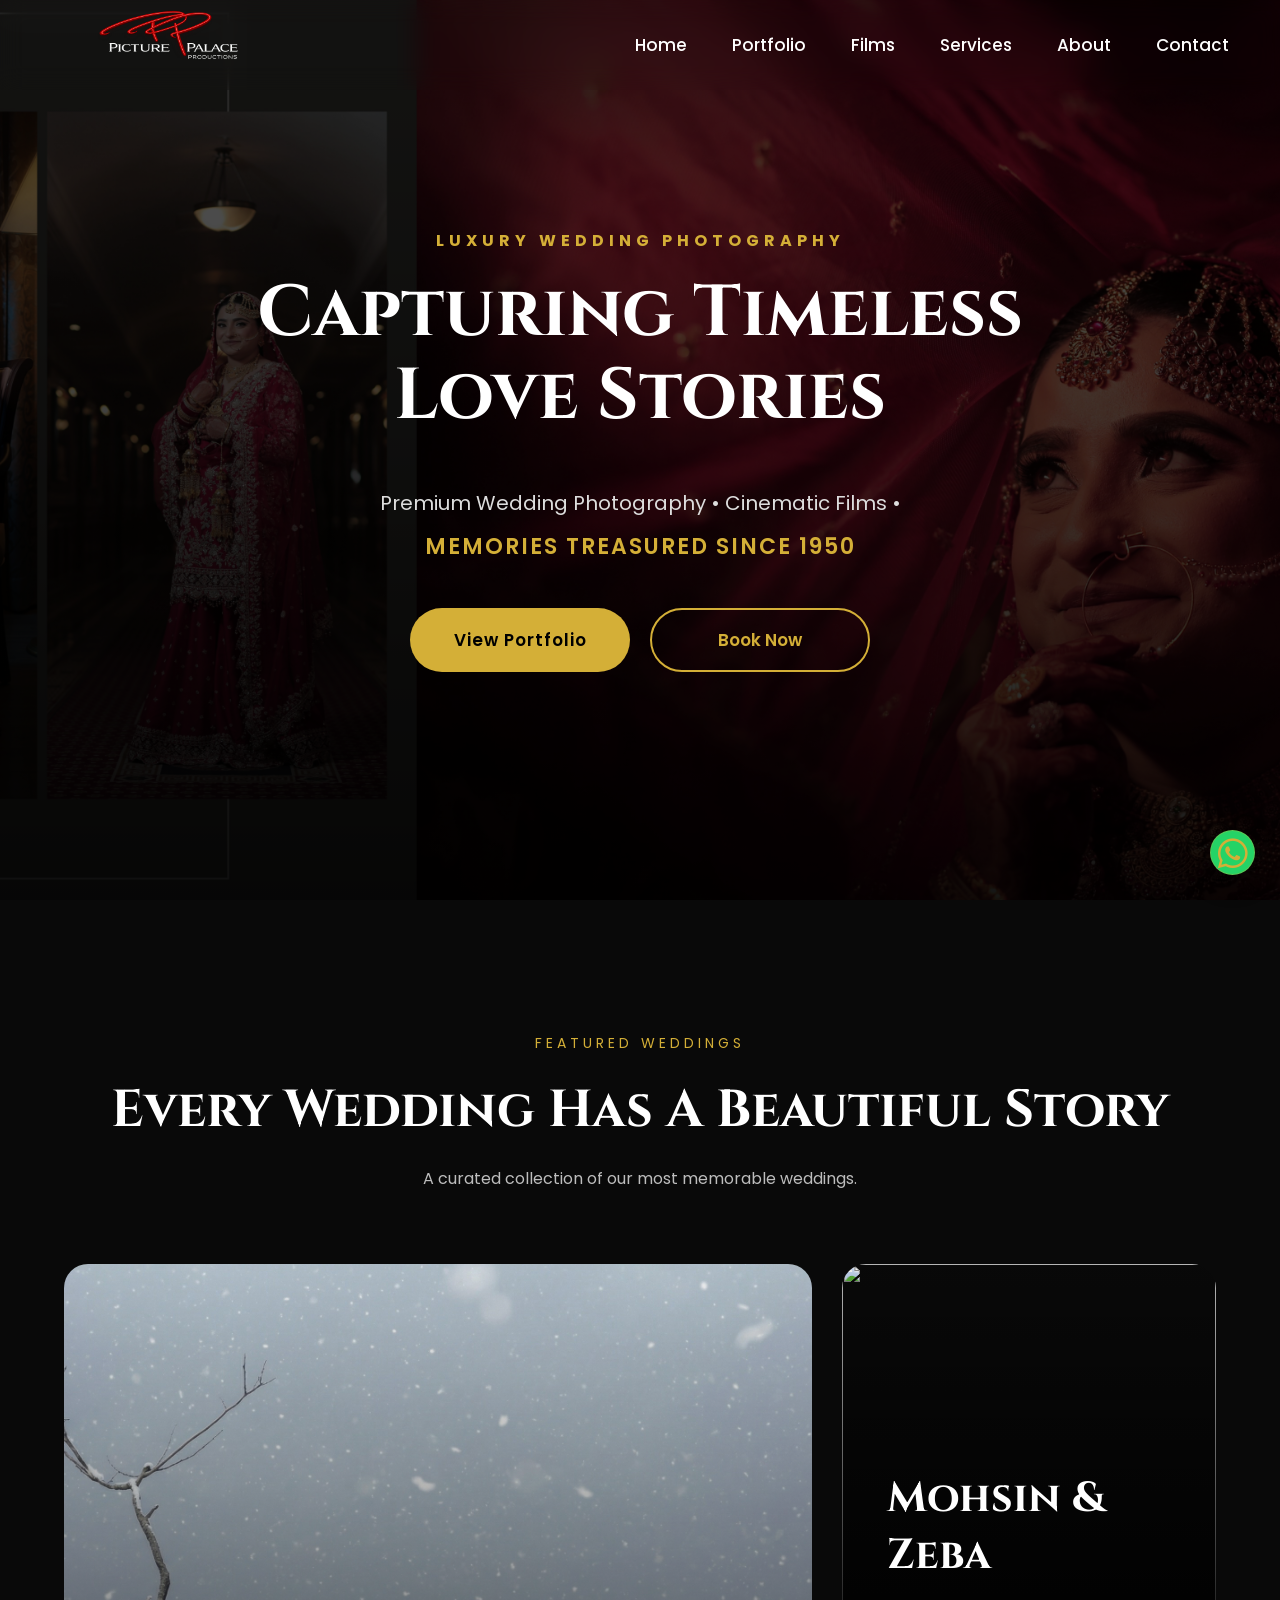
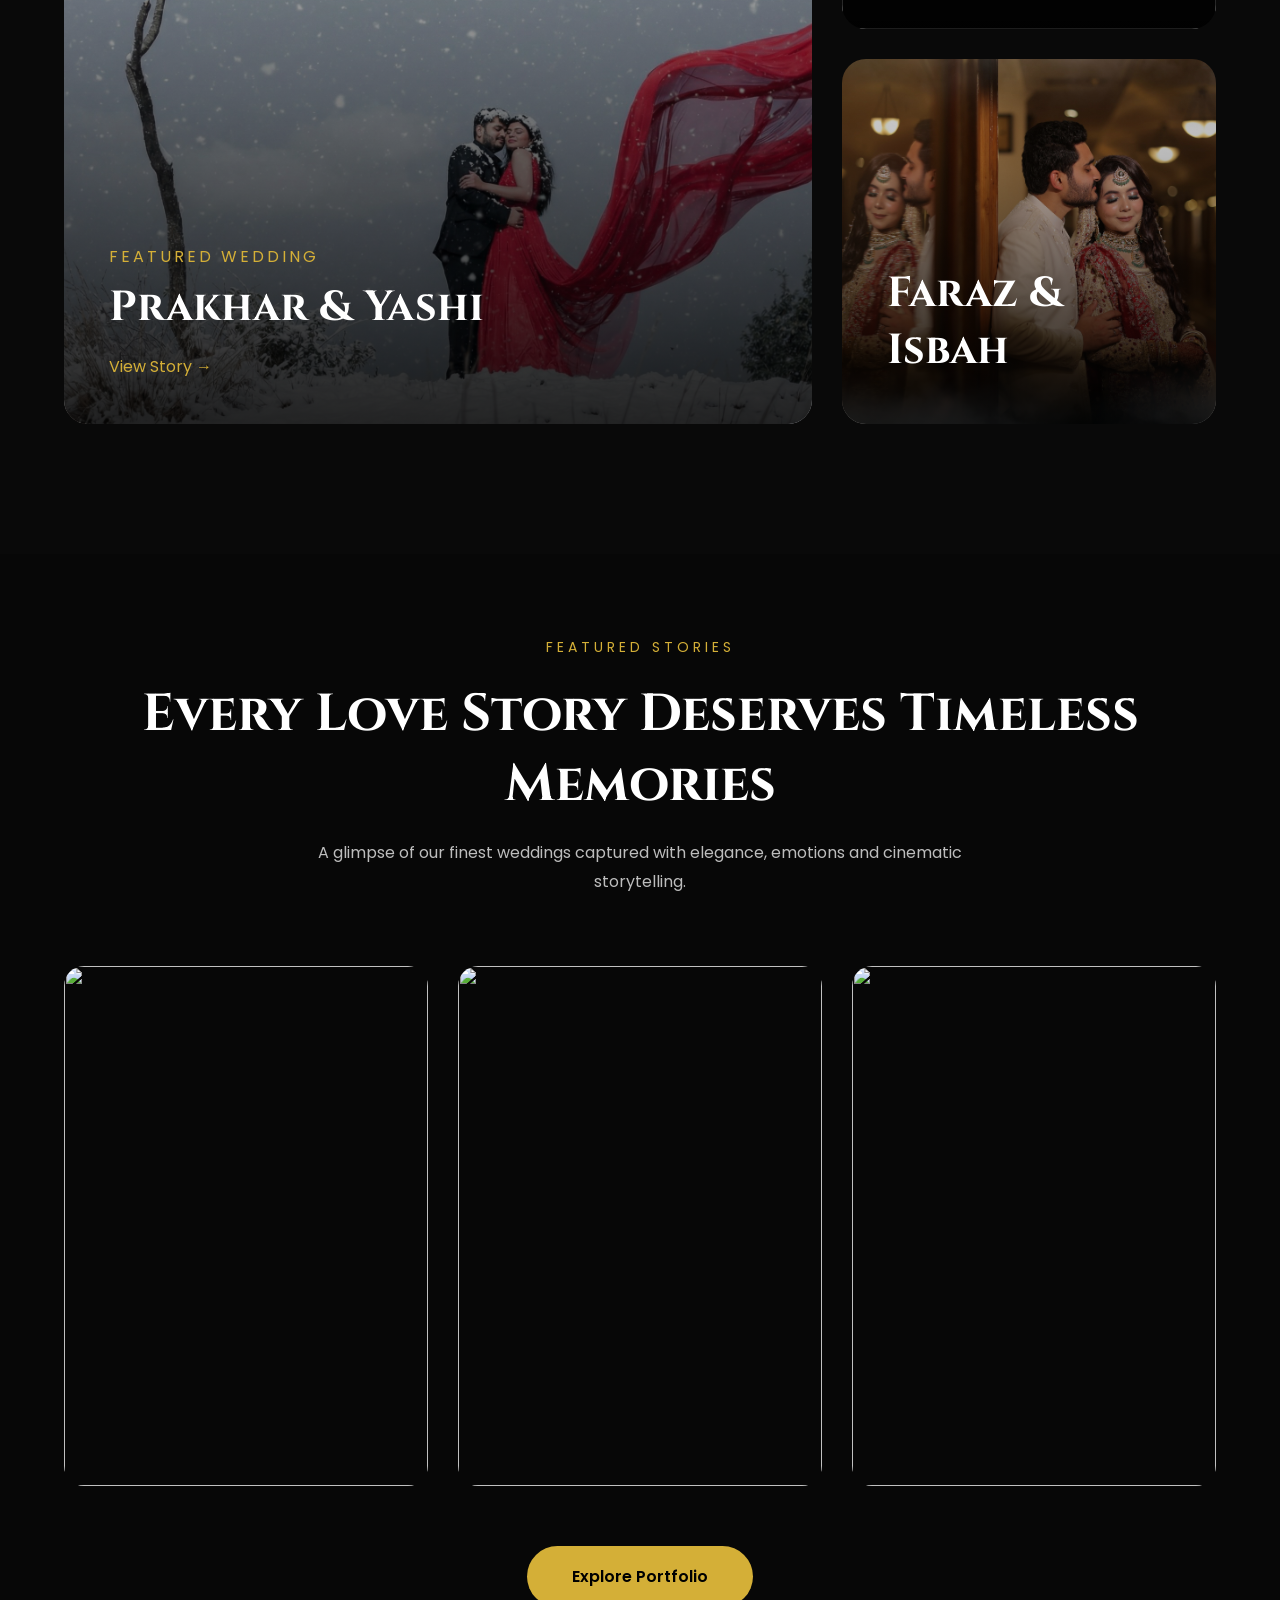
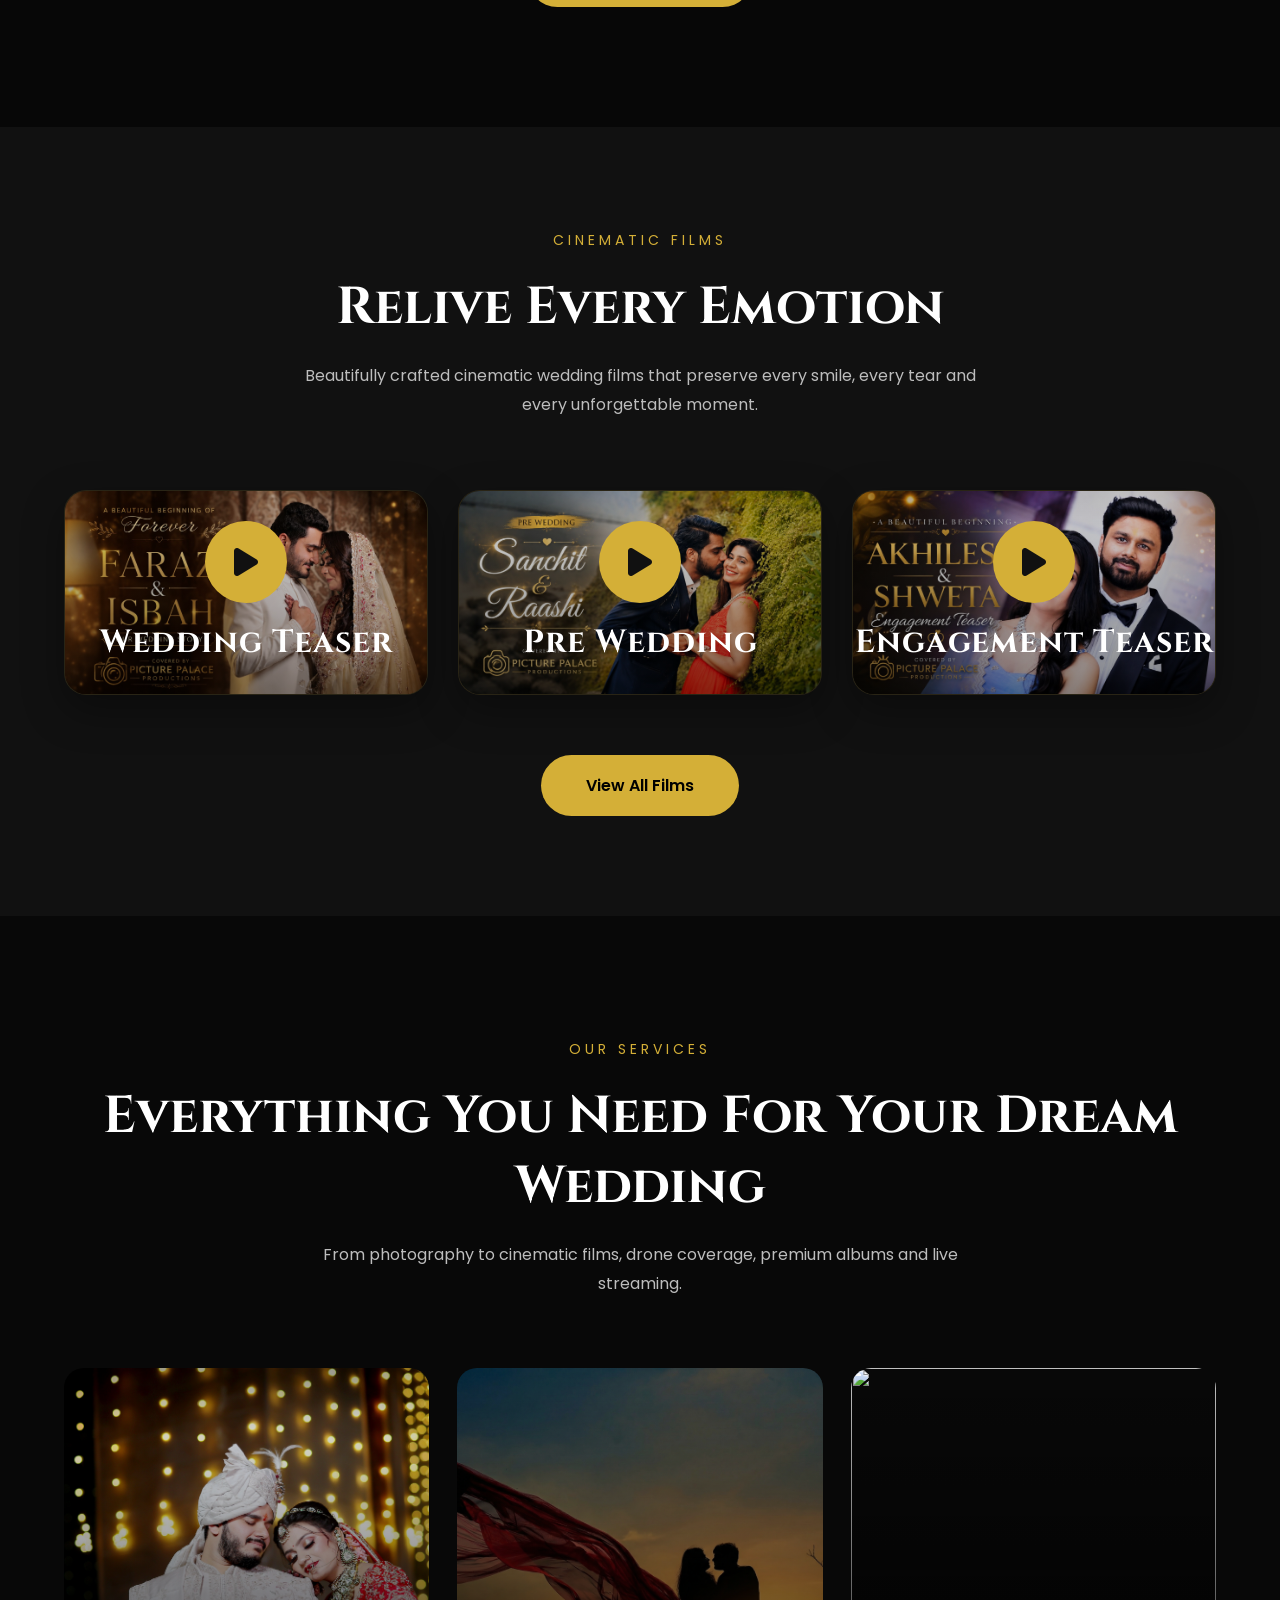
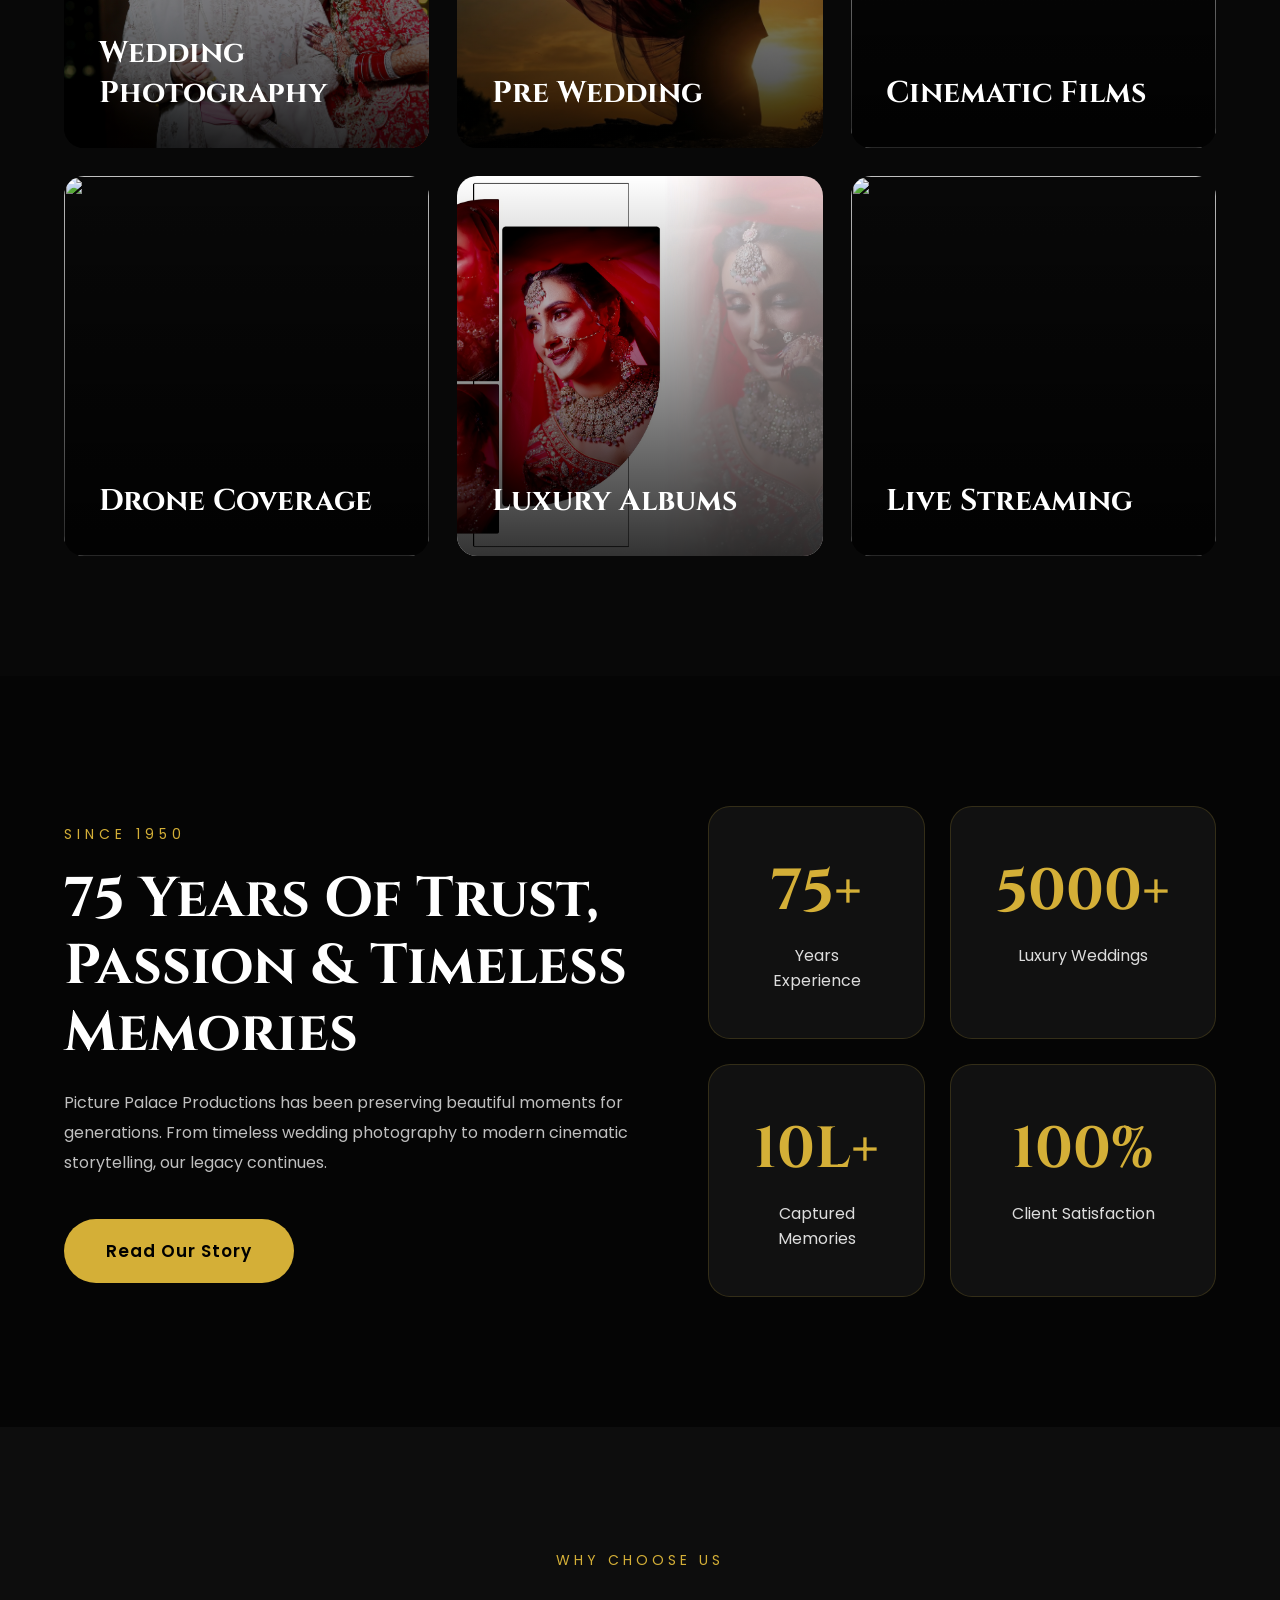
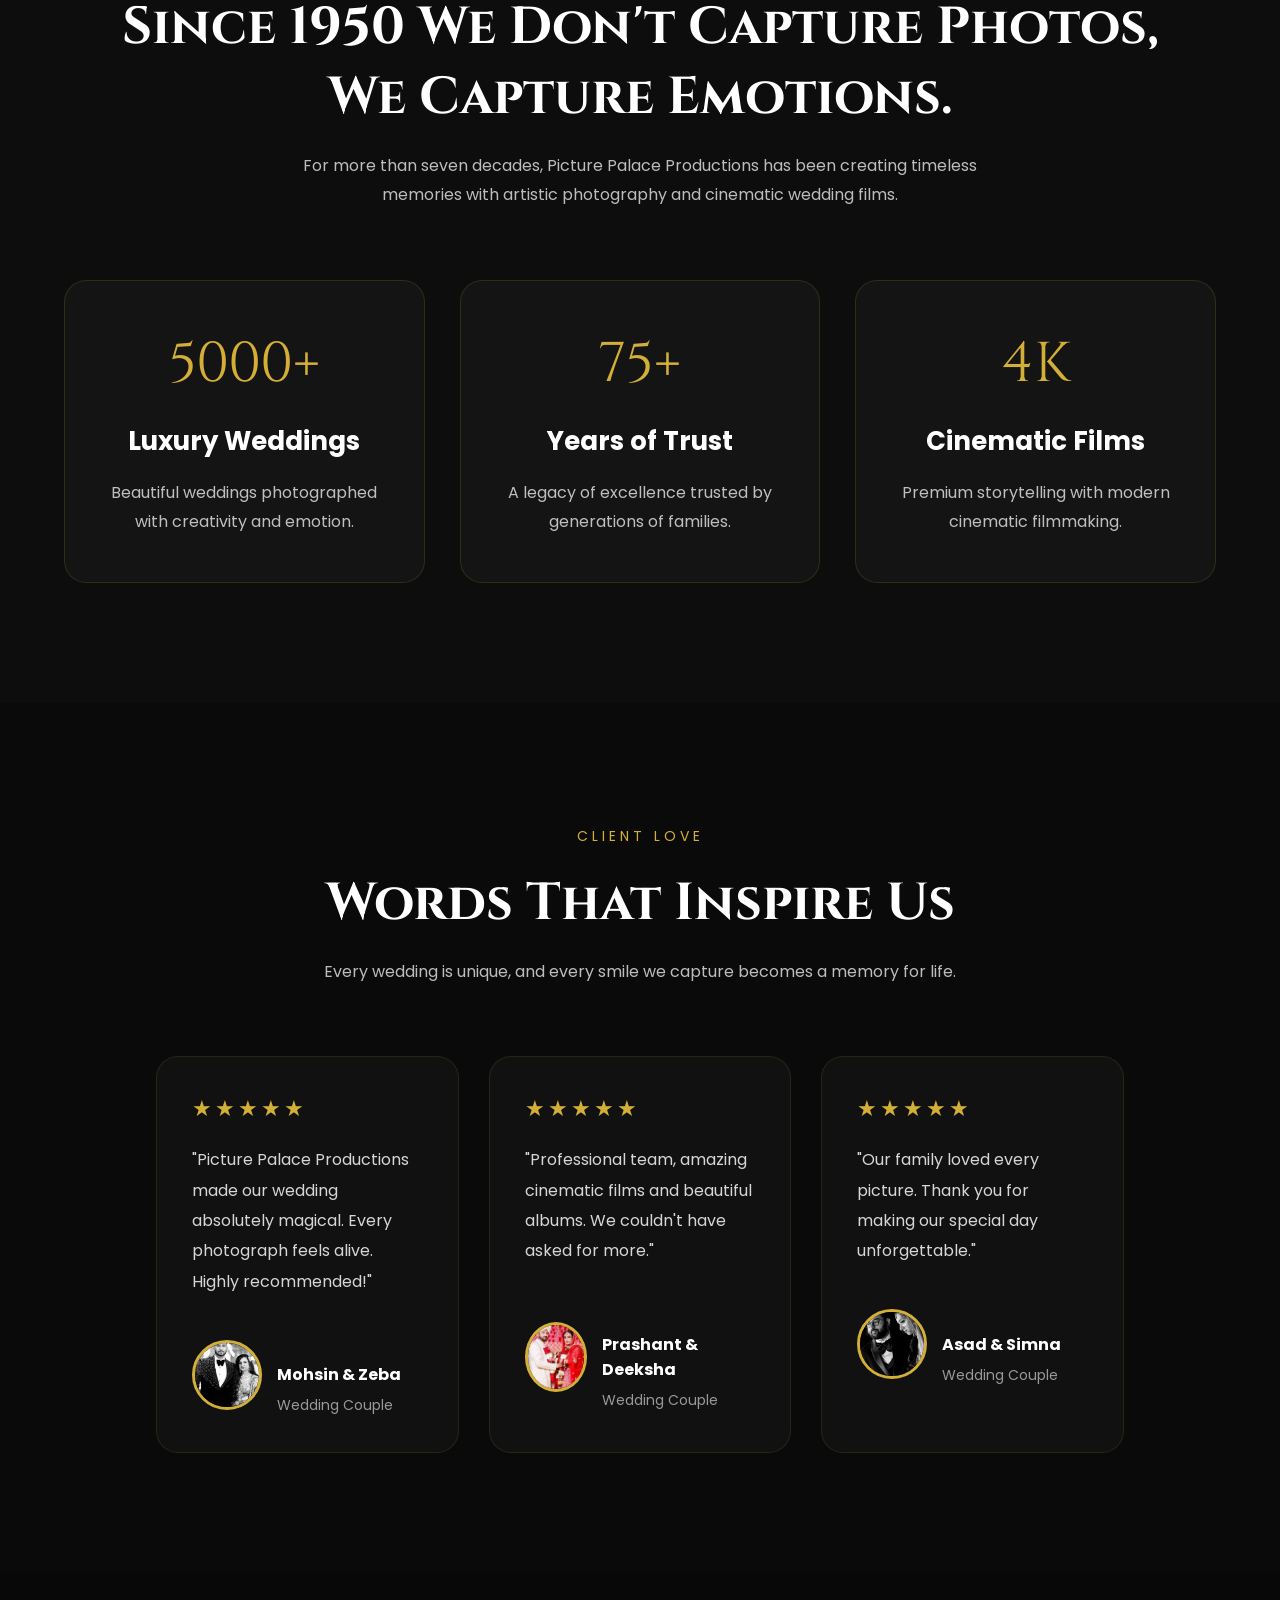
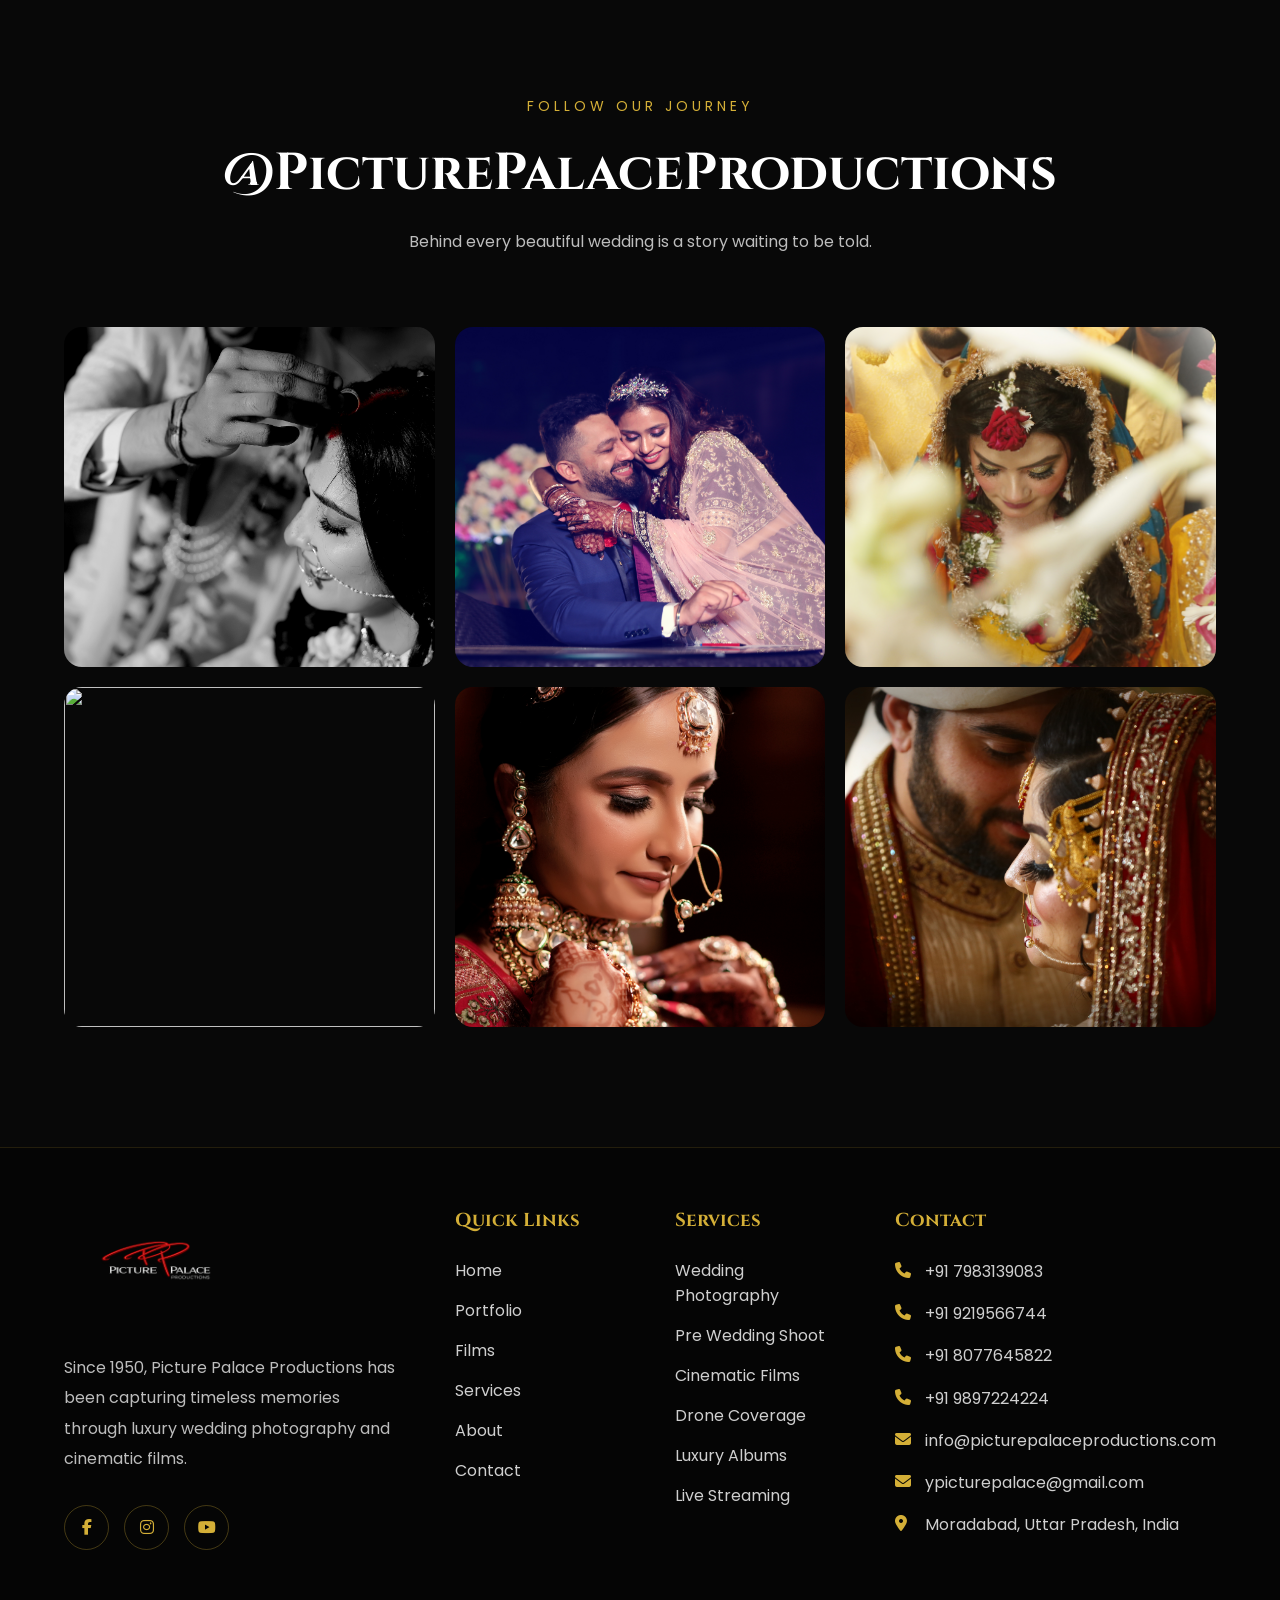
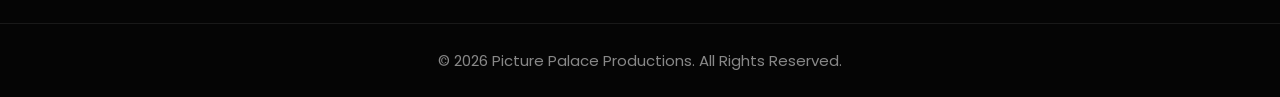
==== commit e40f04af: "Final mobile responsive updates and navbar improvements" ====
--- a/index.html
+++ b/index.html
@@ -101,36 +101,28 @@
 
         <ul class="nav-menu">
 
-            <li><a href="index.html" class="active">Home</a></li>
-
-            <li><a href="portfolio.html">Portfolio</a></li>
-
-            <li><a href="films.html">Films</a></li>
-
-            <li><a href="services.html">Services</a></li>
-
-            <li><a href="about.html">About</a></li>
-
-            <li><a href="contact.html">Contact</a></li>
-
-        </ul>
-
-        <div class="menu-btn">
-
-            <i class="fas fa-bars"></i>
-
-        </div>
-
-    </nav>
-    <!-- Mobile Menu Button -->
-
-<div class="menu-toggle">
-
-    <span></span>
-    <span></span>
-    <span></span>
-
-</div>
+        <li><a href="index.html" class="active">Home</a></li>
+        <li><a href="portfolio.html">Portfolio</a></li>
+        <li><a href="films.html">Films</a></li>
+        <li><a href="services.html">Services</a></li>
+        <li><a href="about.html">About</a></li>
+        <li><a href="contact.html">Contact</a></li>
+
+    </ul>
+
+
+    <!-- Mobile Button -->
+
+    <div class="menu-toggle">
+
+        <span></span>
+        <span></span>
+        <span></span>
+
+    </div>
+
+
+</nav>
 
 </header>
 
@@ -1036,11 +1028,22 @@
         </li>
 
         <li>
-            <i class="fas fa-envelope"></i>
-            <a href="mailto:ypicturepalace@gmail.com">
-                ypicturepalace@gmail.com
-            </a>
-        </li>
+    <i class="fas fa-envelope"></i>
+
+    <a href="mailto:info@picturepalaceproductions.com">
+        info@picturepalaceproductions.com
+    </a>
+
+</li>
+
+<li>
+    <i class="fas fa-envelope"></i>
+
+    <a href="mailto:ypicturepalace@gmail.com">
+        ypicturepalace@gmail.com
+    </a>
+
+</li>
 
         <li>
             <i class="fas fa-map-marker-alt"></i>
--- a/css/style.css
+++ b/css/style.css
@@ -848,126 +848,7 @@
     letter-spacing:2px;
 
 }
-/* ==========================================================
-   RESPONSIVE LAYOUT
-========================================================== */
-
-/* Large Desktop */
-
-@media (min-width:1400px){
-
-    .ppAlbumGrid{
-
-        grid-template-columns:repeat(12,1fr);
-
-        gap:32px;
-
-    }
-
-}
-
-/* Laptop */
-
-@media (max-width:1200px){
-
-    .ppAlbumGrid{
-
-        grid-template-columns:repeat(8,1fr);
-
-        gap:24px;
-
-    }
-
-    .ppRatio1236,
-    .ppRatio1440{
-
-        grid-column:span 8;
-
-    }
-
-    .ppRatio1824,
-    .ppRatio2030,
-    .ppRatioSquare{
-
-        grid-column:span 4;
-
-    }
-
-}
-
-/* Tablet */
-
-@media (max-width:768px){
-
-    .ppAlbumGrid{
-
-        grid-template-columns:1fr;
-
-        gap:24px;
-
-    }
-
-    .ppRatio1236,
-    .ppRatio1824,
-    .ppRatio1440,
-    .ppRatio2030,
-    .ppRatioSquare{
-
-        grid-column:span 1;
-
-    }
-
-    .pp-album-title{
-
-        font-size:38px;
-
-    }
-
-    .ppAlbumOverlay h3{
-
-        font-size:20px;
-
-    }
-
-}
-
-/* Mobile */
-
-@media (max-width:480px){
-
-    #ppAlbumShowcase{
-
-        padding:70px 0;
-
-    }
-
-    .pp-album-title{
-
-        font-size:30px;
-
-    }
-
-    .pp-album-description{
-
-        font-size:16px;
-
-        padding:0 15px;
-
-    }
-
-    .ppAlbumOverlay{
-
-        padding:16px;
-
-    }
-
-    .ppAlbumOverlay h3{
-
-        font-size:18px;
-
-    }
-
-}
+
 /* ============================
    ALBUM MODAL VIEWER
 ============================ */
@@ -1511,51 +1392,6 @@
 
 }
 
-@media(max-width:768px){
-
-    .legacy-section{
-
-        padding:80px 0;
-
-    }
-
-    .legacy-section .section-heading h2{
-
-        font-size:38px;
-
-    }
-
-    .legacy-year{
-
-        font-size:24px;
-
-    }
-
-    .legacy-card{
-
-        padding:25px;
-
-    }
-
-    .legacy-card h3{
-
-        font-size:22px;
-
-    }
-
-    .legacy-quote{
-
-        padding:50px 20px;
-
-    }
-
-    .legacy-quote h2{
-
-        font-size:28px;
-
-    }
-
-}
 /*====================================
 
 TRIBUTE SECTION
@@ -1897,163 +1733,6 @@
 
 }
 
-/*====================================
-        RESPONSIVE
-====================================*/
-
-@media(max-width:991px){
-
-    .tribute-grid{
-
-        grid-template-columns:1fr;
-
-        gap:80px;
-
-    }
-
-    .tribute-content{
-
-        text-align:center;
-
-    }
-
-    .tribute-content p{
-
-        text-align:left;
-
-    }
-
-    .tribute-content h1{
-
-        font-size:46px;
-
-    }
-
-    .tribute-content h3{
-
-        font-size:22px;
-
-    }
-
-    .tribute-year{
-
-        position:relative;
-
-        bottom:auto;
-
-        left:auto;
-
-        transform:none;
-
-        width:100%;
-
-        margin-top:20px;
-
-    }
-
-    .legacy-poetry{
-
-        margin-top:100px;
-
-    }
-
-    .poetry-box{
-
-        padding:35px 25px;
-
-    }
-
-    .poetry-box .hindi{
-
-        font-size:24px;
-
-    }
-
-    .poetry-box .urdu{
-
-        font-size:24px;
-
-    }
-
-    .legacy-ending{
-
-        margin-top:80px;
-
-        padding-top:50px;
-
-    }
-
-    .legacy-ending h2{
-
-        font-size:32px;
-
-    }
-
-    .legacy-ending p{
-
-        font-size:18px;
-
-    }
-
-    .legacy-ending h3{
-
-        font-size:20px;
-
-        line-height:2;
-
-    }
-
-}
-
-@media(max-width:576px){
-
-    .tribute-section{
-
-        padding:80px 0;
-
-    }
-
-    .tribute-content h1{
-
-        font-size:36px;
-
-    }
-
-    .legacy-poetry h2{
-
-        font-size:28px;
-
-    }
-
-    .poetry-box{
-
-        border-radius:16px;
-
-    }
-
-    .poetry-box .hindi{
-
-        font-size:20px;
-
-        line-height:1.8;
-
-    }
-
-    .poetry-box .urdu{
-
-        font-size:20px;
-
-        line-height:2;
-
-    }
-
-    .legacy-ending h2{
-
-        font-size:26px;
-
-    }
-
-}
 /*=========================================
 NEWSROOM
 =========================================*/
@@ -2482,177 +2161,6 @@
 }
 
 
-/* Responsive */
-
-@media(max-width:1200px){
-
-.news-grid{
-
-grid-template-columns:420px 1fr;
-
-gap:60px;
-
-}
-
-.news-story{
-
-padding:50px;
-
-}
-
-.news-story h3{
-
-font-size:44px;
-
-}
-
-}
-
-@media(max-width:991px){
-
-.news-grid{
-
-grid-template-columns:1fr;
-
-}
-
-.news-story{
-
-padding:45px;
-
-}
-
-.gold-line{
-
-display:none;
-
-}
-
-.news-story h3{
-
-font-size:36px;
-
-}
-
-.news-title h2{
-
-font-size:46px;
-
-}
-
-.news-image{
-
-max-width:650px;
-
-margin:auto;
-
-}
-
-.image-caption{
-
-padding:25px;
-
-}
-
-.story-quote{
-
-font-size:28px;
-
-}
-
-}
-
-@media(max-width:768px){
-
-.newsroom-section{
-
-padding:90px 0;
-
-}
-
-.news-title{
-
-margin-bottom:60px;
-
-}
-
-.news-title h2{
-
-font-size:34px;
-
-}
-
-.news-story{
-
-padding:30px;
-
-}
-
-.news-story h3{
-
-font-size:28px;
-
-}
-
-.news-story p{
-
-font-size:16px;
-
-line-height:1.9;
-
-}
-
-.story-quote{
-
-font-size:22px;
-
-}
-
-.image-caption h3{
-
-font-size:22px;
-
-}
-
-}
-
-@media(max-width:576px){
-
-.news-story{
-
-padding:25px;
-
-}
-
-.news-story h3{
-
-font-size:24px;
-
-}
-
-.news-story p:first-of-type:first-letter{
-
-font-size:46px;
-
-line-height:40px;
-
-}
-
-.story-quote{
-
-font-size:20px;
-
-}
-
-.image-caption p{
-
-font-size:11px;
-
-letter-spacing:1px;
-
-}
-
-}
 
 /*=========================================
     THE LEGACY CONTINUES
@@ -2858,82 +2366,6 @@
 
 }
 
-/* Responsive */
-
-@media(max-width:1200px){
-
-.brothers-grid{
-grid-template-columns:repeat(2,1fr);
-}
-
-}
-
-@media(max-width:992px){
-
-.brothers-grid{
-grid-template-columns:1fr;
-max-width:520px;
-margin:auto;
-}
-
-.legacy-heading h2{
-font-size:46px;
-}
-
-.brothers-legacy-ending{
-margin-top:80px;
-}
-
-}
-
-@media(max-width:768px){
-
-.legacy-brothers{
-padding:90px 0;
-}
-
-.legacy-heading{
-margin-bottom:60px;
-}
-
-.legacy-heading h2{
-font-size:34px;
-}
-
-.legacy-heading p{
-font-size:16px;
-}
-
-.brother-content{
-padding:28px;
-}
-
-.brother-content h3{
-font-size:24px;
-}
-
-.brothers-legacy-ending h3{
-font-size:30px;
-}
-
-.brothers-legacy-ending p{
-font-size:16px;
-}
-
-}
-
-@media(max-width:480px){
-
-.brother-content{
-padding:22px;
-}
-
-.role-label{
-font-size:11px;
-letter-spacing:1px;
-}
-
-}
 /*=========================================
         BEHIND THE SCENES
 =========================================*/
@@ -5103,3 +4535,120 @@
     line-height:1.5;
 
 }
+/*==================================
+SUCCESS TOAST
+==================================*/
+
+@media (max-width:991px){
+
+    .toast{
+
+        width:320px;
+
+        top:25px;
+
+        right:20px;
+
+        padding:16px 20px;
+
+    }
+
+    .toast i{
+
+        font-size:30px;
+
+    }
+
+}
+
+@media (max-width:768px){
+
+    .toast{
+
+        width:calc(100% - 30px);
+
+        max-width:420px;
+
+        top:20px;
+
+        right:15px;
+
+        left:15px;
+
+        padding:16px 18px;
+
+        gap:15px;
+
+        transform:translateY(-120px);
+
+    }
+
+    .toast.show{
+
+        transform:translateY(0);
+
+    }
+
+    .toast i{
+
+        font-size:28px;
+
+    }
+
+    .toast h4{
+
+        font-size:17px;
+
+    }
+
+    .toast p{
+
+        font-size:14px;
+
+    }
+
+}
+
+@media (max-width:480px){
+
+    .toast{
+
+        width:calc(100% - 20px);
+
+        left:10px;
+
+        right:10px;
+
+        top:15px;
+
+        padding:14px 15px;
+
+        gap:12px;
+
+        border-radius:6px;
+
+    }
+
+    .toast i{
+
+        font-size:24px;
+
+    }
+
+    .toast h4{
+
+        font-size:16px;
+
+        margin-bottom:4px;
+
+    }
+
+    .toast p{
+
+        font-size:13px;
+
+        line-height:1.4;
+
+    }
+
+}
--- a/css/navbar.css
+++ b/css/navbar.css
@@ -204,97 +204,42 @@
 
 }
 
-/* Mobile */
-
-@media(max-width:991px){
+/* Overlay */
+
+.menu-overlay{
+
+    position:fixed;
+
+    inset:0;
+
+    background:rgba(0,0,0,.45);
+
+    backdrop-filter:blur(6px);
+
+    opacity:0;
+
+    visibility:hidden;
+
+    transition:.3s;
+
+    z-index:9998;
+
+}
+
+.menu-overlay.active{
+
+    opacity:1;
+
+    visibility:visible;
+
+}
+/* Mobile Toggle Position */
 
 .menu-toggle{
 
-    display:flex;
-
-}
-
-.nav-menu{
-
-    position:fixed;
-
-    top:0;
-    right:-100%;
-
-    width:300px;
-    height:100vh;
-
-    background:#050505;
-
-    display:flex;
-
-    flex-direction:column;
-
-    justify-content:center;
-
-    align-items:center;
-
-    gap:35px;
-
-    transition:.45s ease;
-
-    z-index:9999;
-
-    box-shadow:-15px 0 35px rgba(0,0,0,.35);
-
-}
-
-.nav-menu.active{
-
-    right:0;
-
-}
-
-nav-menu a{
-
-    font-size:22px;
-
-    color:#fff;
-
-    text-decoration:none;
-
-    transition:.3s;
-
-}
-
-nav-menu a:hover{
-
-    color:#D4AF37;
-
-}
-
-}
-/* Overlay */
-
-.menu-overlay{
-
-    position:fixed;
-
-    inset:0;
-
-    background:rgba(0,0,0,.45);
-
-    backdrop-filter:blur(6px);
-
-    opacity:0;
-
-    visibility:hidden;
-
-    transition:.3s;
-
-    z-index:9998;
-
-}
-
-.menu-overlay.active{
-
-    opacity:1;
-
-    visibility:visible;
-
+    margin-left:auto;
+
+}
+.menu-btn{
+    display:none !important;
 }
--- a/css/hero.css
+++ b/css/hero.css
@@ -230,4 +230,23 @@
 
     text-transform:uppercase;
 
+}
+@media(max-width:768px){
+
+.hero-content p{
+
+    white-space:normal;
+
+    max-width:90%;
+
+}
+
+
+.hero-content{
+
+    width:100%;
+
+}
+
+
 }
--- a/css/sections.css
+++ b/css/sections.css
@@ -485,17 +485,6 @@
     box-shadow:0 0 30px rgba(212,175,55,.6);
 }
 
-@media(max-width:992px){
-
-.films-grid{
-    grid-template-columns:1fr;
-}
-
-.film-overlay h3{
-    font-size:26px;
-}
-
-}
 /*================ VIDEO POPUP ================*/
 
 .video-popup{
@@ -980,43 +969,6 @@
 
 }
 
-/*========================
-Responsive
-========================*/
-
-@media(max-width:992px){
-
-.gallery-grid{
-
-grid-template-columns:repeat(2,1fr);
-
-}
-
-}
-
-@media(max-width:768px){
-
-.gallery-grid{
-
-grid-template-columns:1fr;
-
-}
-
-.gallery-card{
-
-height:320px;
-
-}
-
-#prevBtn,
-#nextBtn{
-
-width:48px;
-height:48px;
-
-}
-
-}
 /*==========================
 Gallery Title
 ==========================*/
@@ -1479,75 +1431,6 @@
 
 }
 
-/* Responsive */
-
-@media(max-width:1200px){
-
-.stories-layout{
-
-grid-template-columns:1fr;
-
-}
-
-.center-story{
-
-transform:none;
-
-}
-
-.center-story:hover{
-
-transform:translateY(-10px);
-
-}
-
-.story-card img{
-
-height:520px;
-
-}
-
-.center-story img{
-
-height:520px;
-
-}
-
-.story-info h2{
-
-font-size:38px;
-
-}
-
-}
-
-@media(max-width:768px){
-
-.story-info{
-
-padding:28px;
-
-}
-
-.story-info h2{
-
-font-size:30px;
-
-}
-
-.story-info p{
-
-font-size:16px;
-
-}
-
-.story-btn{
-
-padding:13px 28px;
-
-}
-
-}
 /*=========================================
         TESTIMONIALS
 =========================================*/
@@ -1614,15 +1497,6 @@
 
 }
 
-@media(max-width:900px){
-
-.testimonial-grid{
-
-grid-template-columns:1fr;
-
-}
-
-}
 /*==================================================
         FULLSCREEN STORY VIEWER
 ==================================================*/
@@ -2400,31 +2274,6 @@
 
 }
 
-@media(max-width:992px){
-
-.stats-grid{
-
-grid-template-columns:repeat(2,1fr);
-
-}
-
-}
-
-@media(max-width:768px){
-
-.stats-grid{
-
-grid-template-columns:1fr;
-
-}
-
-.stats-heading h2{
-
-font-size:40px;
-
-}
-
-}
 /*==================================
         FILMS HERO
 ==================================*/
--- a/css/responsive.css
+++ b/css/responsive.css
@@ -1,897 +1,740 @@
+/*==================================
+        NAVBAR RESPONSIVE
+==================================*/
+
+
+/* Tablet */
+
+@media (max-width:991px){
+
+
+header{
+
+    background:rgba(0,0,0,.92);
+
+}
+
+
+.navbar{
+
+    width:94%;
+
+    height:80px;
+
+}
+
+
+.logo img{
+
+    width:180px;
+
+}
+
+
+/* Hide Old Menu Button */
+
+.menu-btn{
+
+    display:none !important;
+
+}
+
+
+/* Hamburger */
+
+.menu-toggle{
+
+    display:flex;
+
+    margin-left:auto;
+
+    position:relative;
+
+    z-index:10001;
+
+}
+
+
+/* Mobile Navigation */
+
+.nav-menu{
+
+    position:fixed;
+
+    top:0;
+
+    right:-100%;
+
+    width:300px;
+
+    height:100vh;
+
+    background:#050505;
+
+    display:flex;
+
+    flex-direction:column;
+
+    justify-content:center;
+
+    align-items:center;
+
+    gap:35px;
+
+    transition:.45s ease;
+
+    z-index:10000;
+
+    box-shadow:-15px 0 40px rgba(0,0,0,.5);
+
+}
+
+
+.nav-menu.active{
+
+    right:0;
+
+}
+
+
+.nav-menu a{
+
+    font-size:22px;
+
+}
+
+
+
+}
+
+
+
+/* Mobile */
+
 @media (max-width:768px){
 
+
+.navbar{
+
+    height:75px;
+
+}
+
+
+.logo img{
+
+    width:160px;
+
+}
+
+
+.nav-menu{
+
+    width:280px;
+
+}
+
+
+.nav-menu a{
+
+    font-size:20px;
+
+}
+
+
+.menu-toggle{
+
+    width:36px;
+
+    height:28px;
+
+}
+
+
+
+}
+
+
+
+/* Small Mobile */
+
+@media (max-width:480px){
+
+
+.navbar{
+
+    width:92%;
+
+    height:70px;
+
+}
+
+
+.logo img{
+
+    width:145px;
+
+}
+
+
+.menu-toggle{
+
+    width:34px;
+
+    height:24px;
+
+}
+
+
+.menu-toggle span{
+
+    height:2.5px;
+
+}
+
+
+.nav-menu{
+
+    width:100%;
+
+}
+
+
+.nav-menu a{
+
+    font-size:19px;
+
+}
+
+
+
+}
+/*==================================
+BOOKING POPUP
+==================================*/
+
+@media (max-width:768px){
+
+#booking-popup{
+
+    padding:20px;
+
+}
+
+.booking-box{
+
+    width:100%;
+    max-width:100%;
+    padding:30px 20px;
+    border-radius:16px;
+
+}
+
+.booking-box h2{
+
+    font-size:28px;
+
+}
+
+.booking-box p{
+
+    font-size:15px;
+    margin-bottom:25px;
+
+}
+
+.booking-box input,
+.booking-box select,
+.booking-box textarea{
+
+    padding:14px;
+    font-size:15px;
+
+}
+
+.booking-box textarea{
+
+    height:110px;
+
+}
+
+.booking-box button{
+
+    padding:15px;
+    font-size:17px;
+
+}
+
+#close-booking{
+
+    top:12px;
+    right:15px;
+    font-size:30px;
+
+}
+
+}
+
+@media (max-width:480px){
+
+#booking-popup{
+
+    padding:15px;
+
+}
+
+.booking-box{
+
+    padding:25px 18px;
+    border-radius:14px;
+
+}
+
+.booking-box h2{
+
+    font-size:24px;
+
+}
+
+.booking-box p{
+
+    font-size:14px;
+
+}
+
+.booking-box input,
+.booking-box select,
+.booking-box textarea{
+
+    padding:13px;
+    font-size:14px;
+
+}
+
+.booking-box textarea{
+
+    height:100px;
+
+}
+
+.booking-box button{
+
+    font-size:16px;
+    padding:14px;
+
+}
+
+#close-booking{
+
+    font-size:28px;
+    right:12px;
+
+}
+
+}
+/*==================================
+FEATURED WEDDING FILMS
+==================================*/
+
+@media (max-width:991px){
+
+.featured-films{
+
+    padding:80px 6%;
+
+}
+
+.film-grid{
+
+    grid-template-columns:repeat(2,1fr);
+
+    gap:25px;
+
+}
+
+}
+
+@media (max-width:768px){
+
+.featured-films{
+
+    padding:70px 5%;
+
+}
+
+.featured-films h2{
+
+    font-size:34px;
+
+}
+
+.featured-films p{
+
+    font-size:16px;
+
+}
+
+.film-grid{
+
+    grid-template-columns:1fr;
+
+    gap:20px;
+
+}
+
+}
+
+@media (max-width:480px){
+
+.featured-films{
+
+    padding:60px 20px;
+
+}
+
+.featured-films h2{
+
+    font-size:28px;
+
+}
+
+.featured-films p{
+
+    font-size:15px;
+
+}
+
+.film-grid{
+
+    gap:18px;
+
+}
+
+.film-grid iframe{
+
+    border-radius:14px;
+
+}
+
+}
+/*==================================
+WHATSAPP FLOAT BUTTON
+==================================*/
+
+@media (max-width:768px){
+
+    .whatsapp-float{
+
+        width:58px;
+        height:58px;
+
+        bottom:20px;
+        right:20px;
+
+        font-size:30px;
+
+    }
+
+}
+
+@media (max-width:480px){
+
+    .whatsapp-float{
+
+        width:54px;
+        height:54px;
+
+        bottom:15px;
+        right:15px;
+
+        font-size:28px;
+
+    }
+
+}
+/*==================================
+PORTFOLIO PAGE
+==================================*/
+
+@media (max-width:991px){
+
+    .portfolio-hero{
+
+        height:55vh;
+
+    }
+
+    .hero-content h1{
+
+        font-size:56px;
+
+    }
+
     .hero-content p{
 
-        white-space:normal;
-
-        max-width:90%;
-
         font-size:18px;
 
     }
 
+    .portfolio-filter{
+
+        padding:60px 5%;
+
+        gap:15px;
+
+    }
+
+}
+
+@media (max-width:768px){
+
+    .portfolio-hero{
+
+        height:50vh;
+
+        padding:0 20px;
+
+    }
+
+    .hero-content h5{
+
+        font-size:13px;
+
+        letter-spacing:3px;
+
+    }
+
+    .hero-content h1{
+
+        font-size:42px;
+
+    }
+
+    .hero-content p{
+
+        font-size:16px;
+
+    }
+
+    .portfolio-filter{
+
+        padding:50px 20px;
+
+        gap:12px;
+
+    }
+
+    .filter-btn{
+
+        padding:12px 26px;
+
+        font-size:14px;
+
+    }
+
+}
+
+@media (max-width:480px){
+
+    .portfolio-hero{
+
+        height:45vh;
+
+    }
+
+    .hero-content h5{
+
+        font-size:12px;
+
+        letter-spacing:2px;
+
+    }
+
+    .hero-content h1{
+
+        font-size:32px;
+
+        line-height:1.25;
+
+    }
+
+    .hero-content p{
+
+        font-size:15px;
+
+    }
+
+    .portfolio-filter{
+
+        padding:40px 15px;
+
+        gap:10px;
+
+    }
+
+    .filter-btn{
+
+        width:100%;
+
+        padding:12px;
+
+        font-size:14px;
+
+    }
+
 }
 /*==================================
-TABLET & SMALL LAPTOP
+PICTURE PALACE ALBUM SHOWCASE
 ==================================*/
 
 @media (max-width:991px){
 
-    .navbar{
-        height:80px;
-    }
-
-    .logo img{
-        width:180px;
-    }
-
-    .menu-toggle{
-        display:flex;
-    }
-
-    .nav-menu{
-
-        position:fixed;
-
-        top:0;
-        right:-100%;
-
-        width:320px;
-        height:100vh;
-
-        background:rgba(8,8,8,.98);
-
-        backdrop-filter:blur(18px);
-
-        display:flex;
-        flex-direction:column;
-        justify-content:center;
-        align-items:center;
-
-        gap:35px;
-
-        transition:.45s ease;
-
-        z-index:9999;
-
-        padding:0;
-
-    }
-
-    .nav-menu.active{
-
-        right:0;
-
-    }
-
-    .nav-menu li{
-
-        list-style:none;
-
-    }
-
-    .nav-menu a{
-
-        color:#fff;
-
-        font-size:22px;
-
-        font-weight:500;
-
-    }
-
-    .menu-overlay{
-
-        position:fixed;
-
-        inset:0;
-
-        background:rgba(0,0,0,.55);
-
-        backdrop-filter:blur(6px);
-
-        opacity:0;
-
-        visibility:hidden;
-
-        transition:.35s;
-
-        z-index:9998;
-
-    }
-
-    .menu-overlay.active{
-
-        opacity:1;
-
-        visibility:visible;
+    #ppAlbumShowcase{
+
+        padding:80px 0;
+
+    }
+
+    .pp-album-title{
+
+        font-size:42px;
+
+    }
+
+    .pp-album-description{
+
+        font-size:17px;
+
+    }
+
+    .ppAlbumGrid{
+
+        grid-template-columns:repeat(2,1fr);
+
+        gap:22px;
+
+    }
+
+    .ppAlbumOverlay h3{
+
+        font-size:26px;
+
+    }
+
+}
+
+@media (max-width:768px){
+
+    #ppAlbumShowcase{
+
+        padding:70px 0;
+
+    }
+
+    .pp-album-heading{
+
+        margin-bottom:50px;
+
+    }
+
+    .pp-album-subtitle{
+
+        font-size:12px;
+
+        letter-spacing:3px;
+
+    }
+
+    .pp-album-title{
+
+        font-size:34px;
+
+    }
+
+    .pp-album-description{
+
+        font-size:16px;
+
+        line-height:1.7;
+
+    }
+
+    .ppAlbumGrid{
+
+        grid-template-columns:1fr;
+
+        gap:20px;
+
+    }
+
+    .ppAlbumOverlay{
+
+        left:15px;
+        right:15px;
+        bottom:15px;
+
+        padding:14px 18px;
+
+    }
+
+    .ppAlbumOverlay h3{
+
+        font-size:24px;
+
+    }
+
+}
+
+@media (max-width:480px){
+
+    #ppAlbumShowcase{
+
+        padding:60px 0;
+
+    }
+
+    .pp-album-title{
+
+        font-size:28px;
+
+    }
+
+    .pp-album-description{
+
+        font-size:15px;
+
+    }
+
+    .ppAlbumCard{
+
+        border-radius:14px;
+
+    }
+
+    .ppAlbumOverlay{
+
+        left:12px;
+        right:12px;
+        bottom:12px;
+
+        padding:12px 16px;
+
+    }
+
+    .ppAlbumOverlay h3{
+
+        font-size:20px;
 
     }
 
 }
 /*==================================
-MOBILE
+ALBUM SHOWCASE & VIEWER
 ==================================*/
 
-@media (max-width:768px){
-
-.section-title h2{
-
-    font-size:34px;
-
-}
-
-.hero{
-
-    height:100vh;
-
-}
-
-.hero-content{
-
-    text-align:center;
-
-}
-
-.hero-content h1{
-
-    font-size:38px;
-
-}
-
-.hero-content p{
-
-    font-size:16px;
-
-}
-
-.hero-buttons{
-
-    flex-direction:column;
-
-    gap:15px;
-
-}
-
-/* Stories */
-
-.story-large img{
-
-    height:380px;
-
-}
-
-.story-small img{
-
-    height:220px;
-
-}
-
-/* Films */
-
-.films-grid{
-
-    grid-template-columns:1fr;
-
-}
-
-.film-card img{
-
-    height:350px;
-
-}
-
-/* Legacy */
-
-.legacy-left h2{
-
-    font-size:38px;
-
-}
-
-.legacy-right{
-
-    grid-template-columns:1fr;
-
-}
-
-/* Testimonials */
-
-.testimonial-grid{
-
-    grid-template-columns:1fr;
-
-}
-
-/* Instagram */
-
-.instagram-grid{
-
-    grid-template-columns:1fr;
-
-}
-
-.insta-item img{
-
-    height:300px;
-
-}
-
-/* CTA */
-
-.cta h2{
-
-    font-size:38px;
-
-}
-
-.cta-buttons{
-
-    flex-direction:column;
-
-}
-
-/* Footer */
-
-.footer-grid{
-
-    grid-template-columns:1fr;
-
-}
-
-.footer-about{
-
-    text-align:center;
-
-}
-
-.social-links{
-
-    justify-content:center;
-
-}
-
-.whatsapp-widget{
-
-    bottom:20px;
-
-    right:20px;
-
-}
-
-#topBtn{
-
-    bottom:95px;
-
-    right:20px;
-
-}
-
-}
-/*==================================
-SMALL MOBILE
-==================================*/
-
-@media (max-width:480px){
-
-.hero-content h1{
-
-    font-size:30px;
-
-    line-height:1.3;
-
-}
-
-.hero-content p{
-
-    font-size:15px;
-
-}
-
-.section-title span{
-
-    font-size:12px;
-
-}
-
-.section-title h2{
-
-    font-size:28px;
-
-}
-
-.story-overlay{
-
-    padding:20px;
-
-}
-
-.story-overlay h3{
-
-    font-size:24px;
-
-}
-
-.counter{
-
-    padding:25px;
-
-}
-
-.counter h2{
-
-    font-size:38px;
-
-}
-
-.footer{
-
-    text-align:center;
-
-}
-
-.footer ul{
-
-    padding:0;
-
-}
-
-.footer ul li{
-
-    justify-content:center;
-
-}
-
-}
-@media(max-width:991px){
-
-    .choose-grid{
-
-        grid-template-columns:repeat(2,1fr);
-
-    }
-
-}
-
-@media(max-width:576px){
-
-    .choose-grid{
-
-        grid-template-columns:1fr;
-
-    }
-
-}
-@media(max-width:991px){
-
-    .luxury-heading h2{
-
-        font-size:52px;
-
-    }
-
-}
-
-@media(max-width:768px){
-
-    .luxury-heading h2{
-
-        font-size:38px;
-
-    }
-
-    .luxury-heading p{
-
-        font-size:17px;
-
-    }
-
-}
-@media(max-width:991px){
-
-    .signature-experience{
-
-        grid-template-columns:1fr;
-
-    }
-
-    .experience-left h2{
-
-        font-size:48px;
-
-    }
-
-}
-@media(max-width:768px){
-
-    .cta-overlay h2{
-
-        font-size:42px;
-
-    }
-
-    .cta-overlay p{
-
-        font-size:17px;
-
-    }
-
-}
-/*=========================================
-TABLET (1024px)
-=========================================*/
-
-@media (max-width:1024px){
-
-    .film-grid{
-        grid-template-columns:repeat(2,1fr);
-        gap:30px;
-    }
-
-    .section-title h2{
-        font-size:40px;
-    }
-
-    .film-details h3{
-        font-size:24px;
-    }
-
-}
-
-
-/*=========================================
-MOBILE (768px)
-=========================================*/
-
-@media (max-width:768px){
-
-    .featured-films{
-        padding:80px 20px;
-    }
-
-    .film-grid{
-        grid-template-columns:1fr;
-        gap:25px;
-    }
-
-    .film-details{
-        padding:20px;
-    }
-
-    .film-details h3{
-        font-size:22px;
-    }
-
-    .film-details p{
-        font-size:15px;
-    }
-
-    .section-title{
-        margin-bottom:40px;
-    }
-
-    .section-title h2{
-        font-size:32px;
-        line-height:1.3;
-    }
-
-    .section-title p{
-        font-size:16px;
-    }
-
-}
-
-
-/*=========================================
-SMALL MOBILE (480px)
-=========================================*/
-
-@media (max-width:480px){
-
-    .featured-films{
-        padding:70px 15px;
-    }
-
-    .film-card{
-        border-radius:16px;
-    }
-
-    .film-video iframe{
-        border-radius:16px 16px 0 0;
-    }
-
-    .film-details{
-        padding:18px;
-    }
-
-    .film-details span{
-        font-size:11px;
-        letter-spacing:2px;
-    }
-
-    .film-details h3{
-        font-size:20px;
-    }
-
-    .film-details p{
-        font-size:14px;
-    }
-
-}
-/*=========================================
-FILMS HERO
-=========================================*/
-
-@media (max-width:768px){
-
-    .films-hero{
-
-        min-height:80vh;
-        padding:0 20px;
-        text-align:center;
-
-    }
-
-    .films-hero h1{
-
-        font-size:42px;
-        line-height:1.2;
-
-    }
-
-    .films-hero p{
-
-        font-size:17px;
-        max-width:100%;
-        margin:20px auto 0;
-
-    }
-
-}
-
-@media (max-width:480px){
-
-    .films-hero{
-
-        min-height:70vh;
-
-    }
-
-    .films-hero h1{
-
-        font-size:34px;
-
-    }
-
-    .films-hero p{
-
-        font-size:15px;
-
-    }
-
-}
-/*=========================================
-CATEGORY NAV
-=========================================*/
-
-@media (max-width:768px){
-
-.category-nav{
-
-overflow-x:auto;
-overflow-y:hidden;
-
-white-space:nowrap;
-
-justify-content:flex-start;
-
-padding:15px;
-
-scrollbar-width:none;
-
-}
-
-.category-nav::-webkit-scrollbar{
-
-display:none;
-
-}
-
-.category-nav a{
-
-display:inline-block;
-
-margin-right:12px;
-
-padding:10px 18px;
-
-font-size:14px;
-
-border-radius:30px;
-
-}
-
-}
-@media(max-width:768px){
-
-.film-grid{
-
-grid-template-columns:1fr;
-
-gap:25px;
-
-}
-
-.film-card{
-
-border-radius:18px;
-
-}
-
-.film-video iframe{
-
-height:220px;
-
-}
-
-}
-@media(max-width:768px){
-
-.youtube-section{
-
-padding:80px 20px;
-
-}
-
-.youtube-content h2{
-
-font-size:34px;
-
-}
-
-.youtube-content p{
-
-font-size:16px;
-
-}
-
-.youtube-btn{
-
-padding:14px 28px;
-
-font-size:15px;
-
-}
-
-}
-@media(max-width:768px){
-
-.testimonial-grid{
-
-grid-template-columns:1fr;
-
-gap:25px;
-
-}
-
-.testimonial-card{
-
-padding:25px;
-
-}
-
-}
-@media(max-width:768px){
-
-.footer{
-
-padding:60px 20px;
-
-}
-
-.footer-container{
-
-grid-template-columns:1fr;
-
-text-align:center;
-
-gap:35px;
-
-}
-
-.footer-social{
-
-justify-content:center;
-
-}
-
-}
-@media(max-width:991px){
-
-.services-grid{
-
-    grid-template-columns:1fr;
-
-}
-
-.service-image{
-
-    height:280px;
-
-}
-
-.service-content{
-
-    padding:28px;
-
-}
-
-.service-content h3{
-
-    font-size:28px;
-
-}
-
-}
-@media(max-width:1100px){
-
-.process-grid{
-
-    grid-template-columns:repeat(2,1fr);
-
-}
-
-}
-
-@media(max-width:600px){
-
-.process-grid{
-
-    grid-template-columns:1fr;
-
-}
-
-}
-@media(max-width:1100px){
-
-.process-grid{
-
-    grid-template-columns:repeat(2,1fr);
-
-}
-
-}
-
-@media(max-width:600px){
-
-.process-grid{
-
-    grid-template-columns:1fr;
-
-}
-
-}
-@media(max-width:768px){
-
-.cta-section{
-
-    padding:100px 7%;
-
-    background-attachment:scroll;
-
-}
-
-.cta-content h2{
-
-    font-size:40px;
-
-}
-
-.cta-content p{
-
-    font-size:17px;
-
-}
-
-.cta-buttons{
-
-    flex-direction:column;
-
-    align-items:center;
-
-}
-
-}
-/* ==========================================
-   TABLET (1024px)
-========================================== */
-
-@media (max-width:1024px){
-
-    .ppAlbumGrid{
-
-        grid-template-columns:repeat(8,1fr);
-
-        gap:20px;
-
-    }
-
-    .ppRatio1236{
-
-        grid-column:span 8;
-
-    }
-
-    .ppRatio1824{
-
-        grid-column:span 4;
-
-    }
-
-    .ppRatio1440{
-
-        grid-column:span 8;
-
-    }
-
-    .ppRatio2030{
-
-        grid-column:span 4;
-
-    }
-
-    .ppRatioSquare{
-
-        grid-column:span 4;
-
-    }
-
-}
-
-
-/* ==========================================
-   MOBILE (768px)
-========================================== */
-
-@media (max-width:768px){
-
-    #ppAlbumShowcase{
-
-        padding:70px 0;
-
-    }
-
-    .pp-album-heading{
-
-        margin-bottom:45px;
-
-    }
-
-    .pp-album-title{
-
-        font-size:36px;
-
-        line-height:1.2;
-
-    }
-
-    .pp-album-description{
-
-        font-size:16px;
-
-        padding:0 15px;
-
-    }
-
-    .ppAlbumGrid{
-
-        display:grid;
-
-        grid-template-columns:1fr;
-
-        gap:24px;
-
-    }
+@media (max-width:991px){
+
+    /* Album Ratios */
 
     .ppRatio1236,
     .ppRatio1824,
@@ -899,53 +742,7863 @@
     .ppRatio2030,
     .ppRatioSquare{
 
+        grid-column:span 12;
+
+    }
+
+    /* Viewer */
+
+    .ppAlbumViewerContent{
+
+        width:96vw;
+        height:92vh;
+
+    }
+
+    .ppAlbumViewerHeader{
+
+        padding:18px 20px;
+
+    }
+
+    .ppAlbumImages{
+
+        padding:20px;
+        gap:20px;
+
+    }
+
+}
+
+@media (max-width:768px){
+
+    .ppAlbumViewer{
+
+        padding:15px;
+
+    }
+
+    .ppAlbumViewerContent{
+
+        width:100%;
+        height:95vh;
+
+        border-radius:14px;
+
+    }
+
+    .ppAlbumViewerHeader{
+
+        padding:15px;
+
+    }
+
+    .ppAlbumViewerHeader h2{
+
+        font-size:22px;
+
+    }
+
+    .ppAlbumImages{
+
+        padding:15px;
+        gap:15px;
+
+    }
+
+    #ppAlbumClose{
+
+        width:40px;
+        height:40px;
+
+        font-size:20px;
+
+    }
+
+}
+
+@media (max-width:480px){
+
+    .ppAlbumViewer{
+
+        padding:10px;
+
+    }
+
+    .ppAlbumViewerContent{
+
+        border-radius:12px;
+
+    }
+
+    .ppAlbumViewerHeader{
+
+        padding:12px;
+
+    }
+
+    .ppAlbumViewerHeader h2{
+
+        font-size:18px;
+
+    }
+
+    .ppAlbumImages{
+
+        padding:12px;
+        gap:12px;
+
+    }
+
+    #ppAlbumClose{
+
+        width:36px;
+        height:36px;
+
+        font-size:18px;
+
+    }
+
+}
+/*==================================
+ABOUT HERO
+==================================*/
+
+@media (max-width:991px){
+
+    .about-hero{
+
+        height:85vh;
+
+    }
+
+    .about-content{
+
+        max-width:700px;
+
+    }
+
+    .about-content h1{
+
+        font-size:56px;
+
+    }
+
+    .about-content p{
+
+        font-size:17px;
+
+        line-height:1.8;
+
+    }
+
+}
+
+@media (max-width:768px){
+
+    .about-hero{
+
+        height:80vh;
+
+        padding:0 20px;
+
+    }
+
+    .about-subtitle{
+
+        font-size:12px;
+
+        letter-spacing:3px;
+
+    }
+
+    .about-content h1{
+
+        font-size:42px;
+
+        line-height:1.25;
+
+    }
+
+    .about-content p{
+
+        font-size:16px;
+
+        line-height:1.7;
+
+    }
+
+    .about-buttons{
+
+        flex-direction:column;
+
+        align-items:center;
+
+        gap:15px;
+
+    }
+
+    .about-btn,
+    .about-btn-outline{
+
+        width:240px;
+
+        text-align:center;
+
+        padding:14px 28px;
+
+    }
+
+    .scroll-down{
+
+        bottom:25px;
+
+    }
+
+    .scroll-down span{
+
+        height:45px;
+
+    }
+
+}
+
+@media (max-width:480px){
+
+    .about-hero{
+
+        height:75vh;
+
+    }
+
+    .about-content{
+
+        padding:0 15px;
+
+    }
+
+    .about-subtitle{
+
+        font-size:11px;
+
+        letter-spacing:2px;
+
+    }
+
+    .about-content h1{
+
+        font-size:32px;
+
+    }
+
+    .about-content p{
+
+        font-size:15px;
+
+        line-height:1.7;
+
+    }
+
+    .about-btn,
+    .about-btn-outline{
+
+        width:100%;
+
+        max-width:280px;
+
+        font-size:15px;
+
+        padding:13px 24px;
+
+    }
+
+    .scroll-down{
+
+        display:none;
+
+    }
+
+}
+/*==================================
+OUR LEGACY
+==================================*/
+
+@media (max-width:991px){
+
+    .legacy-section{
+
+        padding:90px 0;
+
+    }
+
+    .legacy-section .section-heading{
+
+        margin-bottom:60px;
+
+        padding:0 20px;
+
+    }
+
+    .legacy-section .section-heading h2{
+
+        font-size:42px;
+
+    }
+
+    .legacy-timeline{
+
+        padding-left:35px;
+
+    }
+
+    .legacy-item::before{
+
+        left:-46px;
+
+    }
+
+    .legacy-year{
+
+        font-size:26px;
+
+    }
+
+    .legacy-card{
+
+        padding:30px;
+
+    }
+
+    .legacy-card h3{
+
+        font-size:24px;
+
+    }
+
+    .legacy-quote{
+
+        margin-top:80px;
+
+        padding:60px 25px;
+
+    }
+
+    .legacy-quote h2{
+
+        font-size:34px;
+
+    }
+
+}
+
+@media (max-width:768px){
+
+    .legacy-section{
+
+        padding:70px 0;
+
+    }
+
+    .legacy-section .section-heading{
+
+        padding:0 15px;
+
+    }
+
+    .legacy-section .section-heading span{
+
+        font-size:12px;
+
+        letter-spacing:3px;
+
+    }
+
+    .legacy-section .section-heading h2{
+
+        font-size:34px;
+
+    }
+
+    .legacy-section .section-heading p{
+
+        font-size:16px;
+
+    }
+
+    .legacy-timeline{
+
+        padding-left:28px;
+
+    }
+
+    .legacy-item{
+
+        margin-bottom:40px;
+
+    }
+
+    .legacy-item::before{
+
+        width:15px;
+
+        height:15px;
+
+        left:-37px;
+
+    }
+
+    .legacy-year{
+
+        font-size:22px;
+
+    }
+
+    .legacy-card{
+
+        padding:24px;
+
+    }
+
+    .legacy-card h3{
+
+        font-size:22px;
+
+    }
+
+    .legacy-card p{
+
+        font-size:16px;
+
+    }
+
+    .legacy-quote{
+
+        margin-top:60px;
+
+        padding:50px 20px;
+
+    }
+
+    .legacy-quote h2{
+
+        font-size:28px;
+
+        line-height:1.6;
+
+    }
+
+}
+
+@media (max-width:480px){
+
+    .legacy-section{
+
+        padding:60px 0;
+
+    }
+
+    .legacy-section .section-heading{
+
+        margin-bottom:45px;
+
+    }
+
+    .legacy-section .section-heading h2{
+
+        font-size:28px;
+
+    }
+
+    .legacy-section .section-heading p{
+
+        font-size:15px;
+
+    }
+
+    .legacy-timeline{
+
+        padding-left:22px;
+
+    }
+
+    .legacy-item::before{
+
+        width:13px;
+
+        height:13px;
+
+        left:-30px;
+
+    }
+
+    .legacy-year{
+
+        font-size:20px;
+
+    }
+
+    .legacy-card{
+
+        padding:20px;
+
+        border-radius:14px;
+
+    }
+
+    .legacy-card h3{
+
+        font-size:20px;
+
+    }
+
+    .legacy-card p{
+
+        font-size:15px;
+
+    }
+
+    .legacy-quote{
+
+        padding:40px 15px;
+
+    }
+
+    .legacy-quote h2{
+
+        font-size:22px;
+
+    }
+
+    .legacy-quote span{
+
+        font-size:11px;
+
+        letter-spacing:2px;
+
+    }
+
+}
+/*==================================
+TRIBUTE SECTION
+==================================*/
+
+@media (max-width:991px){
+
+    .tribute-section{
+
+        padding:100px 0;
+
+    }
+
+    .tribute-grid{
+
+        grid-template-columns:1fr;
+
+        gap:80px;
+
+    }
+
+    .tribute-image{
+
+        max-width:500px;
+
+        margin:auto;
+
+    }
+
+    .tribute-content{
+
+        text-align:center;
+
+    }
+
+    .tribute-content h1{
+
+        font-size:50px;
+
+    }
+
+    .tribute-content h3{
+
+        font-size:24px;
+
+    }
+
+    .tribute-content p{
+
+        text-align:left;
+
+    }
+
+    .legacy-poetry{
+
+        margin-top:120px;
+
+    }
+
+    .poetry-box{
+
+        padding:45px;
+
+    }
+
+    .poetry-box .hindi,
+    .poetry-box .urdu{
+
+        font-size:28px;
+
+    }
+
+    .legacy-ending{
+
+        margin-top:90px;
+
+        padding-top:70px;
+
+    }
+
+    .legacy-ending h2{
+
+        font-size:42px;
+
+    }
+
+    .legacy-ending p{
+
+        font-size:20px;
+
+    }
+
+    .legacy-ending h3{
+
+        font-size:24px;
+
+    }
+
+}
+
+@media (max-width:768px){
+
+    .tribute-section{
+
+        padding:80px 0;
+
+    }
+
+    .tribute-grid{
+
+        gap:70px;
+
+    }
+
+    .tribute-year{
+
+        width:90%;
+
+        padding:18px;
+
+        bottom:-25px;
+
+    }
+
+    .tribute-year h2{
+
+        font-size:28px;
+
+    }
+
+    .tribute-content span{
+
+        font-size:12px;
+
+        letter-spacing:3px;
+
+    }
+
+    .tribute-content h1{
+
+        font-size:40px;
+
+    }
+
+    .tribute-content h3{
+
+        font-size:22px;
+
+        margin-bottom:25px;
+
+    }
+
+    .tribute-content p{
+
+        font-size:16px;
+
+        line-height:1.9;
+
+    }
+
+    .legacy-poetry{
+
+        margin-top:100px;
+
+    }
+
+    .legacy-poetry h2{
+
+        font-size:30px;
+
+        margin-bottom:35px;
+
+    }
+
+    .poetry-box{
+
+        padding:35px 25px;
+
+        border-radius:18px;
+
+    }
+
+    .poetry-box .hindi{
+
+        font-size:24px;
+
+        line-height:1.8;
+
+        margin-bottom:35px;
+
+    }
+
+    .poetry-box .urdu{
+
+        font-size:24px;
+
+        line-height:2;
+
+    }
+
+    .legacy-ending{
+
+        margin-top:70px;
+
+        padding-top:60px;
+
+    }
+
+    .legacy-ending h2{
+
+        font-size:34px;
+
+    }
+
+    .legacy-ending p{
+
+        font-size:18px;
+
+    }
+
+    .legacy-ending h3{
+
+        font-size:22px;
+
+    }
+
+    .legacy-ending h3 span{
+
+        margin:0 10px;
+
+        font-size:18px;
+
+    }
+
+}
+
+@media (max-width:480px){
+
+    .tribute-section{
+
+        padding:60px 0;
+
+    }
+
+    .tribute-grid{
+
+        gap:60px;
+
+    }
+
+    .tribute-image{
+
+        max-width:100%;
+
+    }
+
+    .tribute-year{
+
+        width:92%;
+
+        padding:15px;
+
+        bottom:-20px;
+
+    }
+
+    .tribute-year h2{
+
+        font-size:24px;
+
+    }
+
+    .tribute-year p{
+
+        font-size:11px;
+
+        letter-spacing:2px;
+
+    }
+
+    .tribute-content span{
+
+        font-size:11px;
+
+        letter-spacing:2px;
+
+    }
+
+    .tribute-content h1{
+
+        font-size:30px;
+
+    }
+
+    .tribute-content h3{
+
+        font-size:20px;
+
+    }
+
+    .tribute-content p{
+
+        font-size:15px;
+
+        line-height:1.8;
+
+        text-align:left;
+
+    }
+
+    .legacy-poetry{
+
+        margin-top:80px;
+
+    }
+
+    .legacy-poetry h2{
+
+        font-size:24px;
+
+    }
+
+    .poetry-box{
+
+        padding:25px 18px;
+
+        border-radius:16px;
+
+    }
+
+    .poetry-box .hindi{
+
+        font-size:20px;
+
+        line-height:1.8;
+
+        margin-bottom:30px;
+
+    }
+
+    .poetry-box .urdu{
+
+        font-size:20px;
+
+        line-height:1.9;
+
+    }
+
+    .legacy-ending{
+
+        margin-top:60px;
+
+        padding-top:45px;
+
+    }
+
+    .legacy-ending h2{
+
+        font-size:26px;
+
+        line-height:1.4;
+
+    }
+
+    .legacy-ending p{
+
+        font-size:16px;
+
+    }
+
+    .legacy-ending h3{
+
+        font-size:18px;
+
+        line-height:1.6;
+
+    }
+
+    .legacy-ending h3 span{
+
+        display:inline-block;
+
+        margin:6px;
+
+        font-size:16px;
+
+    }
+
+}
+/*==================================
+NEWSROOM
+==================================*/
+
+@media (max-width:991px){
+
+    .newsroom-section{
+
+        padding:110px 0;
+
+    }
+
+    .news-title{
+
+        margin-bottom:70px;
+
+    }
+
+    .news-title h2{
+
+        font-size:50px;
+
+    }
+
+    .news-grid{
+
+        grid-template-columns:1fr;
+
+        gap:60px;
+
+    }
+
+    .news-image{
+
+        max-width:650px;
+
+        margin:auto;
+
+    }
+
+    .news-story{
+
+        padding:50px;
+
+    }
+
+    .news-story h3{
+
+        font-size:42px;
+
+    }
+
+    .news-story p{
+
+        font-size:17px;
+
+    }
+
+    .story-quote{
+
+        font-size:28px;
+
+    }
+
+    .newsroom-section::before{
+
+        width:300px;
+
+        height:300px;
+
+        right:-120px;
+
+    }
+
+    .newsroom-section::after{
+
+        width:200px;
+
+        height:200px;
+
+        left:-80px;
+
+    }
+
+}
+
+@media (max-width:768px){
+
+    .newsroom-section{
+
+        padding:80px 0;
+
+    }
+
+    .news-title{
+
+        margin-bottom:50px;
+
+        padding:0 15px;
+
+    }
+
+    .news-title span{
+
+        font-size:12px;
+
+        letter-spacing:3px;
+
+    }
+
+    .news-title h2{
+
+        font-size:38px;
+
+    }
+
+    .news-grid{
+
+        gap:45px;
+
+    }
+
+    .image-caption{
+
+        padding:25px;
+
+    }
+
+    .image-caption h3{
+
+        font-size:22px;
+
+    }
+
+    .image-caption p{
+
+        font-size:12px;
+
+    }
+
+    .news-story{
+
+        padding:35px 30px 35px 45px;
+
+    }
+
+    .gold-line{
+
+        width:2px;
+
+    }
+
+    .news-story h3{
+
+        font-size:34px;
+
+        margin-bottom:30px;
+
+    }
+
+    .news-story p{
+
+        font-size:16px;
+
+        line-height:1.9;
+
+    }
+
+    .news-story p:first-of-type:first-letter{
+
+        font-size:52px;
+
+        line-height:42px;
+
+    }
+
+    .story-quote{
+
+        font-size:24px;
+
+    }
+
+    .story-quote::before{
+
+        width:90px;
+
+    }
+
+}
+
+@media (max-width:480px){
+
+    .newsroom-section{
+
+        padding:60px 0;
+
+    }
+
+    .news-title{
+
+        margin-bottom:40px;
+
+    }
+
+    .news-title h2{
+
+        font-size:30px;
+
+    }
+
+    .news-grid{
+
+        gap:35px;
+
+    }
+
+    .image-caption{
+
+        padding:18px;
+
+    }
+
+    .image-caption h3{
+
+        font-size:18px;
+
+    }
+
+    .image-caption p{
+
+        font-size:11px;
+
+        letter-spacing:1px;
+
+    }
+
+    .news-story{
+
+        padding:25px 20px 25px 30px;
+
+    }
+
+    .news-story h3{
+
+        font-size:26px;
+
+    }
+
+    .news-story p{
+
+        font-size:15px;
+
+        line-height:1.8;
+
+        text-align:left;
+
+    }
+
+    .news-story p:first-of-type:first-letter{
+
+        font-size:42px;
+
+        line-height:36px;
+
+        padding-right:8px;
+
+    }
+
+    .story-quote{
+
+        font-size:20px;
+
+        line-height:1.7;
+
+    }
+
+    .story-quote::before{
+
+        width:70px;
+
+    }
+
+    .newsroom-section::before,
+
+    .newsroom-section::after{
+
+        display:none;
+
+    }
+
+}
+/*==================================
+THE LEGACY CONTINUES
+==================================*/
+
+@media (max-width:991px){
+
+    .legacy-brothers{
+
+        padding:100px 0;
+
+    }
+
+    .legacy-heading{
+
+        margin-bottom:70px;
+
+        padding:0 20px;
+
+    }
+
+    .legacy-heading h2{
+
+        font-size:48px;
+
+    }
+
+    .legacy-heading p{
+
+        font-size:17px;
+
+    }
+
+    .brothers-grid{
+
+        grid-template-columns:repeat(2,1fr);
+
+        gap:30px;
+
+    }
+
+    .brother-content{
+
+        padding:30px;
+
+    }
+
+    .brother-content h3{
+
+        font-size:26px;
+
+    }
+
+    .brothers-legacy-ending{
+
+        margin-top:80px;
+
+    }
+
+    .brothers-legacy-ending h3{
+
+        font-size:36px;
+
+    }
+
+    .legacy-brothers::before{
+
+        width:350px;
+
+        height:350px;
+
+        right:-120px;
+
+    }
+
+    .legacy-brothers::after{
+
+        width:250px;
+
+        height:250px;
+
+        left:-80px;
+
+    }
+
+}
+
+@media (max-width:768px){
+
+    .legacy-brothers{
+
+        padding:80px 0;
+
+    }
+
+    .legacy-heading{
+
+        margin-bottom:50px;
+
+        padding:0 15px;
+
+    }
+
+    .legacy-heading span{
+
+        font-size:12px;
+
+        letter-spacing:3px;
+
+    }
+
+    .legacy-heading h2{
+
+        font-size:38px;
+
+    }
+
+    .legacy-heading p{
+
+        font-size:16px;
+
+        line-height:1.8;
+
+    }
+
+    .brothers-grid{
+
+        grid-template-columns:1fr;
+
+        gap:30px;
+
+    }
+
+    .brother-card{
+
+        max-width:520px;
+
+        margin:auto;
+
+    }
+
+    .brother-content{
+
+        padding:26px;
+
+    }
+
+    .brother-content h3{
+
+        font-size:24px;
+
+    }
+
+    .brother-content p{
+
+        font-size:15px;
+
+    }
+
+    .brothers-legacy-ending{
+
+        margin-top:70px;
+
+        padding-top:45px;
+
+    }
+
+    .brothers-legacy-ending h3{
+
+        font-size:30px;
+
+    }
+
+    .brothers-legacy-ending p{
+
+        font-size:16px;
+
+        line-height:1.9;
+
+    }
+
+}
+
+@media (max-width:480px){
+
+    .legacy-brothers{
+
+        padding:60px 0;
+
+    }
+
+    .legacy-heading{
+
+        margin-bottom:40px;
+
+    }
+
+    .legacy-heading h2{
+
+        font-size:30px;
+
+    }
+
+    .legacy-heading p{
+
+        font-size:15px;
+
+    }
+
+    .brother-content{
+
+        padding:22px;
+
+    }
+
+    .role-label{
+
+        font-size:11px;
+
+        letter-spacing:1.5px;
+
+    }
+
+    .brother-content h3{
+
+        font-size:20px;
+
+    }
+
+    .brother-content p{
+
+        font-size:15px;
+
+        line-height:1.8;
+
+    }
+
+    .brothers-legacy-ending{
+
+        margin-top:60px;
+
+        padding-top:35px;
+
+    }
+
+    .brothers-legacy-ending::before{
+
+        width:80px;
+
+    }
+
+    .brothers-legacy-ending h3{
+
+        font-size:24px;
+
+        line-height:1.5;
+
+    }
+
+    .brothers-legacy-ending p{
+
+        font-size:15px;
+
+        line-height:1.8;
+
+    }
+
+    .legacy-brothers::before,
+
+    .legacy-brothers::after{
+
+        display:none;
+
+    }
+
+}
+/*==================================
+BEHIND THE SCENES
+==================================*/
+
+@media (max-width:991px){
+
+    .bts-section{
+
+        padding:100px 0;
+
+    }
+
+    .bts-heading{
+
+        margin-bottom:70px;
+
+        padding:0 20px;
+
+    }
+
+    .bts-heading h2{
+
+        font-size:48px;
+
+    }
+
+    .bts-heading p{
+
+        font-size:17px;
+
+    }
+
+    .bts-gallery{
+
+        grid-template-columns:repeat(2,1fr);
+
+        gap:18px;
+
+    }
+
+    .bts-item.wide{
+
+        grid-column:span 2;
+
+    }
+
+    .bts-item.tall{
+
+        grid-row:span 2;
+
+    }
+
+    .bts-prev,
+    .bts-next{
+
+        width:55px;
+
+        height:55px;
+
+        font-size:24px;
+
+    }
+
+    .bts-section::before{
+
+        width:350px;
+
+        height:350px;
+
+        left:-120px;
+
+    }
+
+    .bts-section::after{
+
+        width:280px;
+
+        height:280px;
+
+        right:-80px;
+
+    }
+
+}
+
+@media (max-width:768px){
+
+    .bts-section{
+
+        padding:80px 0;
+
+    }
+
+    .bts-heading{
+
+        margin-bottom:50px;
+
+        padding:0 15px;
+
+    }
+
+    .bts-heading span{
+
+        font-size:12px;
+
+        letter-spacing:3px;
+
+    }
+
+    .bts-heading h2{
+
+        font-size:38px;
+
+    }
+
+    .bts-heading p{
+
+        font-size:16px;
+
+        line-height:1.8;
+
+    }
+
+    .bts-gallery{
+
+        grid-template-columns:repeat(2,1fr);
+
+        gap:15px;
+
+    }
+
+    .bts-item.wide{
+
+        grid-column:span 2;
+
+    }
+
+    .bts-close{
+
+        top:20px;
+
+        right:25px;
+
+        font-size:40px;
+
+    }
+
+    .bts-prev,
+    .bts-next{
+
+        width:48px;
+
+        height:48px;
+
+        font-size:20px;
+
+    }
+
+    .bts-prev{
+
+        left:15px;
+
+    }
+
+    .bts-next{
+
+        right:15px;
+
+    }
+
+}
+
+@media (max-width:480px){
+
+    .bts-section{
+
+        padding:60px 0;
+
+    }
+
+    .bts-heading{
+
+        margin-bottom:40px;
+
+    }
+
+    .bts-heading h2{
+
+        font-size:30px;
+
+    }
+
+    .bts-heading p{
+
+        font-size:15px;
+
+    }
+
+    .bts-gallery{
+
+        grid-template-columns:1fr;
+
+        gap:15px;
+
+    }
+
+    .bts-item.wide,
+    .bts-item.tall{
+
         grid-column:span 1;
 
-    }
-
-    .ppRatio1236{
-
-        aspect-ratio:3/1;
-
-    }
-
-    .ppRatio1824{
-
-        aspect-ratio:3/4;
-
-    }
-
-    .ppRatio1440{
-
-        aspect-ratio:20/7;
-
-    }
-
-    .ppRatio2030{
-
-        aspect-ratio:3/2;
-
-    }
-
-    .ppRatioSquare{
-
-        aspect-ratio:1/1;
-
-    }
-
-    .ppAlbumOverlay{
-
-        left:12px;
-
-        right:12px;
+        grid-row:span 1;
+
+    }
+
+    .bts-item::after{
+
+        font-size:34px;
+
+    }
+
+    #bts-preview{
+
+        max-width:95%;
+
+        max-height:80vh;
+
+    }
+
+    .bts-close{
+
+        top:15px;
+
+        right:18px;
+
+        font-size:34px;
+
+    }
+
+    .bts-prev,
+    .bts-next{
+
+        width:42px;
+
+        height:42px;
+
+        font-size:18px;
+
+    }
+
+    .bts-prev{
+
+        left:8px;
+
+    }
+
+    .bts-next{
+
+        right:8px;
+
+    }
+
+    .bts-section::before,
+    .bts-section::after{
+
+        display:none;
+
+    }
+
+}
+/*==================================
+BEHIND THE SCENES
+22 IMAGES LAYOUT
+==================================*/
+
+@media (max-width:991px){
+
+    /* Hero Image */
+
+    .bts-item:nth-child(1){
+
+        grid-column:span 2;
+
+        grid-row:span 2;
+
+        min-height:460px;
+
+    }
+
+    /* Wide Images */
+
+    .bts-item:nth-child(13),
+    .bts-item:nth-child(22){
+
+        grid-column:span 2;
+
+    }
+
+    /* Tall Images */
+
+    .bts-item:nth-child(6),
+    .bts-item:nth-child(18){
+
+        grid-row:span 2;
+
+        min-height:460px;
+
+    }
+
+    .bts-item{
+
+        min-height:220px;
+
+    }
+
+}
+
+@media (max-width:768px){
+
+    .bts-item{
+
+        min-height:200px;
+
+    }
+
+    .bts-item:nth-child(1){
+
+        grid-column:span 2;
+
+        grid-row:span 2;
+
+        min-height:400px;
+
+    }
+
+    .bts-item:nth-child(6),
+    .bts-item:nth-child(18){
+
+        grid-row:span 2;
+
+        min-height:400px;
+
+    }
+
+    .bts-item:nth-child(13),
+    .bts-item:nth-child(22){
+
+        grid-column:span 2;
+
+    }
+
+}
+
+@media (max-width:480px){
+
+    /* Mobile → सभी images समान आकार */
+
+    .bts-item,
+    .bts-item:nth-child(1),
+    .bts-item:nth-child(6),
+    .bts-item:nth-child(13),
+    .bts-item:nth-child(18),
+    .bts-item:nth-child(22){
+
+        grid-column:span 1;
+
+        grid-row:span 1;
+
+        min-height:240px;
+
+    }
+
+}
+/*==================================
+OUR FAMILY
+==================================*/
+
+@media (max-width:991px){
+
+    .team-family{
+
+        padding:100px 0;
+
+    }
+
+    .team-family-heading{
+
+        margin-bottom:70px;
+
+        padding:0 20px;
+
+    }
+
+    .team-family-heading h2{
+
+        font-size:48px;
+
+    }
+
+    .team-family-heading p{
+
+        font-size:17px;
+
+    }
+
+    .featured-team{
+
+        grid-template-columns:repeat(2,1fr);
+
+        gap:28px;
+
+    }
+
+    .featured-member:last-child{
+
+        grid-column:1 / -1;
+
+        max-width:420px;
+
+        margin:auto;
+
+    }
+
+    .featured-image img{
+
+        height:480px;
+
+    }
+
+    .team-grid.four{
+
+        grid-template-columns:repeat(2,1fr);
+
+    }
+
+    .team-grid.five{
+
+        grid-template-columns:repeat(3,1fr);
+
+    }
+
+    .team-family::before{
+
+        width:350px;
+
+        height:350px;
+
+        right:-120px;
+
+    }
+
+    .team-family::after{
+
+        width:250px;
+
+        height:250px;
+
+        left:-80px;
+
+    }
+
+}
+
+@media (max-width:768px){
+
+    .team-family{
+
+        padding:80px 0;
+
+    }
+
+    .team-family-heading{
+
+        margin-bottom:50px;
+
+        padding:0 15px;
+
+    }
+
+    .team-family-heading span{
+
+        font-size:12px;
+
+        letter-spacing:3px;
+
+    }
+
+    .team-family-heading h2{
+
+        font-size:38px;
+
+    }
+
+    .team-family-heading p{
+
+        font-size:16px;
+
+        line-height:1.8;
+
+    }
+
+    .featured-team{
+
+        grid-template-columns:1fr;
+
+        gap:30px;
+
+    }
+
+    .featured-member:last-child{
+
+        grid-column:auto;
+
+        max-width:520px;
+
+    }
+
+    .featured-image img{
+
+        height:420px;
+
+    }
+
+    .featured-content{
+
+        padding:28px;
+
+    }
+
+    .featured-content h3{
+
+        font-size:26px;
+
+    }
+
+    .team-grid.four,
+    .team-grid.five{
+
+        grid-template-columns:repeat(2,1fr);
+
+    }
+
+    .team-card img{
+
+        height:240px;
+
+    }
+
+    .team-card h4{
+
+        font-size:20px;
+
+    }
+
+    .gem-member{
+
+        margin-top:60px;
+
+        padding:35px 25px;
+
+    }
+
+    .gem-image{
+
+        width:180px;
+
+        height:180px;
+
+    }
+
+    .gem-member h3{
+
+        font-size:28px;
+
+    }
+
+    .gem-member p{
+
+        font-size:16px;
+
+    }
+
+}
+
+@media (max-width:480px){
+
+    .team-family{
+
+        padding:60px 0;
+
+    }
+
+    .team-family-heading{
+
+        margin-bottom:40px;
+
+    }
+
+    .team-family-heading h2{
+
+        font-size:30px;
+
+    }
+
+    .team-family-heading p{
+
+        font-size:15px;
+
+    }
+
+    .featured-image img{
+
+        height:360px;
+
+    }
+
+    .featured-content{
+
+        padding:22px;
+
+    }
+
+    .featured-content span{
+
+        font-size:11px;
+
+    }
+
+    .featured-content h3{
+
+        font-size:22px;
+
+    }
+
+    .team-grid.four,
+    .team-grid.five{
+
+        grid-template-columns:1fr;
+
+    }
+
+    .team-card img{
+
+        height:320px;
+
+    }
+
+    .team-card h4{
+
+        font-size:20px;
+
+    }
+
+    .team-card p{
+
+        font-size:14px;
+
+    }
+
+    .gem-member{
+
+        margin-top:50px;
+
+        padding:28px 20px;
+
+    }
+
+    .gem-badge{
+
+        font-size:11px;
+
+        letter-spacing:2px;
+
+        padding:8px 18px;
+
+    }
+
+    .gem-image{
+
+        width:150px;
+
+        height:150px;
+
+    }
+
+    .gem-member h3{
+
+        font-size:24px;
+
+    }
+
+    .gem-member span{
+
+        font-size:12px;
+
+    }
+
+    .gem-member p{
+
+        font-size:15px;
+
+        line-height:1.8;
+
+    }
+
+    .team-family::before,
+    .team-family::after{
+
+        display:none;
+
+    }
+
+}
+/*==================================
+OUR STUDIO
+==================================*/
+
+@media (max-width:991px){
+
+    .our-studio{
+
+        padding:100px 0;
+
+    }
+
+    .studio-heading{
+
+        margin-bottom:70px;
+
+        padding:0 20px;
+
+    }
+
+    .studio-heading h2{
+
+        font-size:48px;
+
+    }
+
+    .studio-heading p{
+
+        font-size:17px;
+
+    }
+
+    .studio-wrapper{
+
+        grid-template-columns:1fr;
+
+        gap:50px;
+
+    }
+
+    .studio-content{
+
+        order:2;
+
+    }
+
+    .studio-gallery{
+
+        order:1;
+
+    }
+
+    .studio-main img{
+
+        height:480px;
+
+    }
+
+    .studio-small img{
+
+        height:160px;
+
+    }
+
+}
+
+@media (max-width:768px){
+
+    .our-studio{
+
+        padding:80px 0;
+
+    }
+
+    .studio-heading{
+
+        margin-bottom:50px;
+
+        padding:0 15px;
+
+    }
+
+    .studio-heading span{
+
+        font-size:12px;
+
+        letter-spacing:3px;
+
+    }
+
+    .studio-heading h2{
+
+        font-size:38px;
+
+    }
+
+    .studio-heading p{
+
+        font-size:16px;
+
+        line-height:1.8;
+
+    }
+
+    .studio-content h3{
+
+        font-size:34px;
+
+    }
+
+    .studio-content p{
+
+        font-size:16px;
+
+    }
+
+    .studio-features li{
+
+        font-size:16px;
+
+    }
+
+    .studio-main img{
+
+        height:380px;
+
+    }
+
+    .studio-small{
+
+        gap:15px;
+
+    }
+
+    .studio-small img{
+
+        height:130px;
+
+    }
+
+}
+
+@media (max-width:480px){
+
+    .our-studio{
+
+        padding:60px 0;
+
+    }
+
+    .studio-heading{
+
+        margin-bottom:40px;
+
+    }
+
+    .studio-heading h2{
+
+        font-size:30px;
+
+    }
+
+    .studio-heading p{
+
+        font-size:15px;
+
+    }
+
+    .studio-content h3{
+
+        font-size:26px;
+
+    }
+
+    .studio-content p{
+
+        font-size:15px;
+
+        line-height:1.8;
+
+    }
+
+    .studio-features li{
+
+        font-size:15px;
+
+        padding-left:26px;
+
+    }
+
+    .studio-main img{
+
+        height:260px;
+
+    }
+
+    .studio-small{
+
+        grid-template-columns:1fr;
+
+        gap:12px;
+
+    }
+
+    .studio-small img{
+
+        height:180px;
+
+    }
+
+}
+/*==================================
+FINAL CTA
+==================================*/
+
+@media (max-width:991px){
+
+    .about-cta{
+
+        padding:140px 0;
+
+        background-attachment:scroll;
+
+    }
+
+    .about-cta-content{
+
+        padding:0 20px;
+
+    }
+
+    .about-cta-content h2{
+
+        font-size:50px;
+
+    }
+
+    .about-cta-content p{
+
+        font-size:17px;
+
+        line-height:1.9;
+
+    }
+
+}
+
+@media (max-width:768px){
+
+    .about-cta{
+
+        padding:100px 0;
+
+    }
+
+    .about-cta-content{
+
+        padding:0 15px;
+
+    }
+
+    .about-cta-content span{
+
+        font-size:12px;
+
+        letter-spacing:3px;
+
+    }
+
+    .about-cta-content h2{
+
+        font-size:38px;
+
+    }
+
+    .about-cta-content p{
+
+        font-size:16px;
+
+        line-height:1.8;
+
+        margin-bottom:40px;
+
+    }
+
+    .about-cta-buttons{
+
+        flex-direction:column;
+
+        align-items:center;
+
+        gap:15px;
+
+    }
+
+    .btn-gold,
+    .btn-outline{
+
+        width:240px;
+
+        text-align:center;
+
+        padding:16px 30px;
+
+    }
+
+}
+
+@media (max-width:480px){
+
+    .about-cta{
+
+        padding:80px 0;
+
+    }
+
+    .about-cta-content{
+
+        padding:0 15px;
+
+    }
+
+    .about-cta-content h2{
+
+        font-size:30px;
+
+        line-height:1.35;
+
+    }
+
+    .about-cta-content p{
+
+        font-size:15px;
+
+        line-height:1.8;
+
+        margin-bottom:35px;
+
+    }
+
+    .btn-gold,
+    .btn-outline{
+
+        width:100%;
+
+        max-width:280px;
+
+        padding:14px 24px;
+
+        font-size:15px;
+
+    }
+
+}
+/*==================================
+THE NEXT CHAPTER
+==================================*/
+
+@media (max-width:991px){
+
+    .next-chapter{
+
+        padding:100px 0;
+
+    }
+
+    .next-heading{
+
+        margin-bottom:70px;
+
+        padding:0 20px;
+
+    }
+
+    .next-heading h2{
+
+        font-size:46px;
+
+    }
+
+    .next-heading p{
+
+        font-size:17px;
+
+    }
+
+    .next-generation{
+
+        gap:30px;
+
+    }
+
+    .next-image img{
+
+        height:520px;
+
+    }
+
+    .next-content{
+
+        padding:30px;
+
+    }
+
+    .next-content h3{
+
+        font-size:30px;
+
+    }
+
+    .next-quote{
+
+        margin-top:70px;
+
+    }
+
+    .next-quote h3{
+
+        font-size:30px;
+
+    }
+
+}
+
+@media (max-width:768px){
+
+    .next-chapter{
+
+        padding:80px 0;
+
+    }
+
+    .next-heading{
+
+        margin-bottom:50px;
+
+        padding:0 15px;
+
+    }
+
+    .next-heading span{
+
+        font-size:12px;
+
+        letter-spacing:3px;
+
+    }
+
+    .next-heading h2{
+
+        font-size:38px;
+
+    }
+
+    .next-heading p{
+
+        font-size:16px;
+
+        line-height:1.8;
+
+    }
+
+    .next-generation{
+
+        grid-template-columns:1fr;
+
+        gap:30px;
+
+    }
+
+    .next-card{
+
+        max-width:520px;
+
+        margin:auto;
+
+    }
+
+    .next-image img{
+
+        height:460px;
+
+    }
+
+    .next-content{
+
+        padding:26px;
+
+    }
+
+    .next-content span{
+
+        font-size:12px;
+
+    }
+
+    .next-content h3{
+
+        font-size:28px;
+
+    }
+
+    .next-quote{
+
+        margin-top:60px;
+
+    }
+
+    .next-quote h3{
+
+        font-size:26px;
+
+        line-height:1.7;
+
+    }
+
+}
+
+@media (max-width:480px){
+
+    .next-chapter{
+
+        padding:60px 0;
+
+    }
+
+    .next-heading{
+
+        margin-bottom:40px;
+
+    }
+
+    .next-heading h2{
+
+        font-size:30px;
+
+    }
+
+    .next-heading p{
+
+        font-size:15px;
+
+    }
+
+    .next-image img{
+
+        height:360px;
+
+    }
+
+    .next-content{
+
+        padding:22px;
+
+    }
+
+    .next-content span{
+
+        font-size:11px;
+
+        letter-spacing:1.5px;
+
+    }
+
+    .next-content h3{
+
+        font-size:22px;
+
+    }
+
+    .next-quote{
+
+        margin-top:50px;
+
+    }
+
+    .next-quote h3{
+
+        font-size:22px;
+
+        line-height:1.6;
+
+    }
+
+}
+/*==================================
+CONTACT PAGE
+==================================*/
+
+@media (max-width:991px){
+
+    .contact-hero{
+
+        height:65vh;
+
+    }
+
+    .contact-hero-content{
+
+        max-width:650px;
+
+    }
+
+    .contact-hero-content h1{
+
+        font-size:56px;
+
+    }
+
+    .contact-hero-content p{
+
+        font-size:18px;
+
+    }
+
+    .contact-section{
+
+        padding:100px 0;
+
+    }
+
+    .contact-wrapper{
+
+        grid-template-columns:1fr;
+
+        gap:60px;
+
+    }
+
+    .contact-info h2{
+
+        font-size:46px;
+
+    }
+
+}
+
+@media (max-width:768px){
+
+    .contact-hero{
+
+        height:60vh;
+
+        text-align:center;
+
+    }
+
+    .contact-hero-content{
+
+        max-width:100%;
+
+        padding:0 15px;
+
+        margin:auto;
+
+    }
+
+    .contact-hero-content span{
+
+        font-size:12px;
+
+        letter-spacing:3px;
+
+    }
+
+    .contact-hero-content h1{
+
+        font-size:40px;
+
+    }
+
+    .contact-hero-content p{
+
+        font-size:16px;
+
+        line-height:1.8;
+
+    }
+
+    .contact-section{
+
+        padding:80px 0;
+
+    }
+
+    .contact-info h2{
+
+        font-size:38px;
+
+    }
+
+    .contact-info>p{
+
+        font-size:16px;
+
+    }
+
+    .contact-card{
+
+        gap:18px;
+
+    }
+
+    .contact-icon{
+
+        width:60px;
+
+        height:60px;
+
+        font-size:22px;
+
+    }
+
+    .contact-card h4{
+
+        font-size:20px;
+
+    }
+
+    .contact-card p{
+
+        font-size:15px;
+
+    }
+
+}
+
+@media (max-width:480px){
+
+    .contact-hero{
+
+        height:55vh;
+
+    }
+
+    .contact-hero-content h1{
+
+        font-size:30px;
+
+        line-height:1.3;
+
+    }
+
+    .contact-hero-content p{
+
+        font-size:15px;
+
+    }
+
+    .contact-section{
+
+        padding:60px 0;
+
+    }
+
+    .contact-info h2{
+
+        font-size:30px;
+
+    }
+
+    .contact-info>p{
+
+        font-size:15px;
+
+    }
+
+    .contact-card{
+
+        gap:15px;
+
+        align-items:flex-start;
+
+    }
+
+    .contact-icon{
+
+        width:52px;
+
+        height:52px;
+
+        font-size:18px;
+
+    }
+
+    .contact-card h4{
+
+        font-size:18px;
+
+    }
+
+    .contact-card p{
+
+        font-size:14px;
+
+        line-height:1.7;
+
+    }
+
+}
+/*==================================
+CONTACT FORM
+==================================*/
+
+@media (max-width:991px){
+
+    .contact-form-box{
+
+        padding:40px;
+
+    }
+
+    .contact-form-box h3{
+
+        font-size:32px;
+
+    }
+
+}
+
+@media (max-width:768px){
+
+    .contact-form-box{
+
+        padding:30px 25px;
+
+    }
+
+    .contact-form-box h3{
+
+        font-size:28px;
+
+        margin-bottom:25px;
+
+    }
+
+    .form-grid{
+
+        grid-template-columns:1fr;
+
+        gap:0;
+
+    }
+
+    .contact-form-box input,
+    .contact-form-box select,
+    .contact-form-box textarea{
+
+        padding:16px;
+
+        font-size:15px;
+
+        margin-bottom:18px;
+
+    }
+
+    .contact-form-box button{
+
+        padding:16px;
+
+        font-size:16px;
+
+    }
+
+}
+
+@media (max-width:480px){
+
+    .contact-form-box{
+
+        padding:22px 18px;
+
+    }
+
+    .contact-form-box h3{
+
+        font-size:24px;
+
+        margin-bottom:20px;
+
+    }
+
+    .contact-form-box input,
+    .contact-form-box select,
+    .contact-form-box textarea{
+
+        padding:14px;
+
+        font-size:14px;
+
+        margin-bottom:16px;
+
+    }
+
+    .contact-form-box button{
+
+        padding:15px;
+
+        font-size:15px;
+
+    }
+
+}
+/*==================================
+VISIT OUR STUDIO
+==================================*/
+
+@media (max-width:991px){
+
+    .visit-studio{
+
+        padding:100px 0;
+
+    }
+
+    .visit-wrapper{
+
+        grid-template-columns:1fr;
+
+        gap:50px;
+
+    }
+
+    .visit-image{
+
+        max-width:700px;
+
+        margin:auto;
+
+    }
+
+    .visit-image img{
+
+        height:520px;
+
+    }
+
+    .visit-content h2{
+
+        font-size:46px;
+
+    }
+
+    .visit-content p{
+
+        font-size:16px;
+
+    }
+
+}
+
+@media (max-width:768px){
+
+    .visit-studio{
+
+        padding:80px 0;
+
+    }
+
+    .visit-wrapper{
+
+        gap:40px;
+
+    }
+
+    .visit-content{
+
+        text-align:center;
+
+    }
+
+    .visit-content span{
+
+        font-size:12px;
+
+        letter-spacing:3px;
+
+    }
+
+    .visit-content h2{
+
+        font-size:38px;
+
+    }
+
+    .visit-content p{
+
+        font-size:16px;
+
+        line-height:1.8;
+
+    }
+
+    .visit-image img{
+
+        height:420px;
+
+    }
+
+    .studio-features{
+
+        gap:18px;
+
+    }
+
+    .feature-item{
+
+        justify-content:center;
+
+        text-align:left;
+
+    }
+
+    .feature-item i{
+
+        width:50px;
+
+        height:50px;
+
+        font-size:18px;
+
+    }
+
+    .visit-btn{
+
+        padding:16px 34px;
+
+    }
+
+}
+
+@media (max-width:480px){
+
+    .visit-studio{
+
+        padding:60px 0;
+
+    }
+
+    .visit-content h2{
+
+        font-size:30px;
+
+    }
+
+    .visit-content p{
+
+        font-size:15px;
+
+    }
+
+    .visit-image img{
+
+        height:280px;
+
+    }
+
+    .feature-item{
+
+        gap:14px;
+
+        align-items:flex-start;
+
+    }
+
+    .feature-item i{
+
+        width:44px;
+
+        height:44px;
+
+        font-size:16px;
+
+        flex-shrink:0;
+
+    }
+
+    .feature-item span,
+    .feature-item p,
+    .feature-item div{
+
+        font-size:15px;
+
+    }
+
+    .visit-btn{
+
+        width:100%;
+
+        max-width:280px;
+
+        padding:15px 24px;
+
+        text-align:center;
+
+    }
+
+}
+/*==================================
+GOOGLE MAP
+==================================*/
+
+@media (max-width:991px){
+
+    .contact-map iframe{
+
+        height:500px;
+
+    }
+
+}
+
+@media (max-width:768px){
+
+    .contact-map iframe{
+
+        height:400px;
+
+    }
+
+}
+
+@media (max-width:480px){
+
+    .contact-map iframe{
+
+        height:300px;
+
+    }
+
+}
+/*==================================
+BUSINESS HOURS + SOCIAL
+==================================*/
+
+@media (max-width:991px){
+
+    .business-social{
+
+        padding:100px 0;
+
+    }
+
+    .business-wrapper{
+
+        grid-template-columns:1fr;
+
+        gap:40px;
+
+    }
+
+    .business-card,
+    .social-card{
+
+        padding:45px;
+
+    }
+
+    .business-card h2,
+    .social-card h2{
+
+        font-size:40px;
+
+    }
+
+}
+
+@media (max-width:768px){
+
+    .business-social{
+
+        padding:80px 0;
+
+    }
+
+    .business-card,
+    .social-card{
+
+        padding:35px 28px;
+
+    }
+
+    .business-card span,
+    .social-card span{
+
+        font-size:12px;
+
+        letter-spacing:2px;
+
+    }
+
+    .business-card h2,
+    .social-card h2{
+
+        font-size:34px;
+
+    }
+
+    .business-card p,
+    .social-card p{
+
+        font-size:16px;
+
+        line-height:1.8;
+
+    }
+
+    .hour-row{
+
+        padding:16px 0;
+
+    }
+
+    .hour-row span{
+
+        font-size:16px;
+
+    }
+
+    .social-grid{
+
+        grid-template-columns:repeat(2,1fr);
+
+        gap:16px;
+
+    }
+
+    .social-box{
+
+        padding:28px 20px;
+
+    }
+
+    .social-box i{
+
+        font-size:36px;
+
+        margin-bottom:16px;
+
+    }
+
+    .social-box h4{
+
+        font-size:18px;
+
+    }
+
+}
+
+@media (max-width:480px){
+
+    .business-social{
+
+        padding:60px 0;
+
+    }
+
+    .business-card,
+    .social-card{
+
+        padding:25px 20px;
+
+    }
+
+    .business-card h2,
+    .social-card h2{
+
+        font-size:28px;
+
+    }
+
+    .business-card p,
+    .social-card p{
+
+        font-size:15px;
+
+    }
+
+    .hour-row{
+
+        flex-direction:column;
+
+        gap:8px;
+
+        align-items:flex-start;
+
+    }
+
+    .hour-row span,
+    .hour-row strong{
+
+        font-size:15px;
+
+    }
+
+    .social-grid{
+
+        grid-template-columns:1fr;
+
+        gap:15px;
+
+    }
+
+    .social-box{
+
+        padding:24px 18px;
+
+    }
+
+    .social-box i{
+
+        font-size:32px;
+
+        margin-bottom:14px;
+
+    }
+
+    .social-box h4{
+
+        font-size:17px;
+
+    }
+
+}
+/*==================================
+FINAL CTA
+==================================*/
+
+@media (max-width:991px){
+
+    .contact-cta{
+
+        padding:140px 0;
+
+    }
+
+    .cta-content{
+
+        max-width:750px;
+
+        padding:0 20px;
+
+    }
+
+    .cta-content h2{
+
+        font-size:56px;
+
+    }
+
+    .cta-content p{
+
+        font-size:17px;
+
+        margin-bottom:45px;
+
+    }
+
+}
+
+@media (max-width:768px){
+
+    .contact-cta{
+
+        padding:100px 0;
+
+    }
+
+    .cta-content{
+
+        padding:0 15px;
+
+    }
+
+    .cta-content span{
+
+        font-size:12px;
+
+        letter-spacing:3px;
+
+    }
+
+    .cta-content h2{
+
+        font-size:40px;
+
+        line-height:1.3;
+
+    }
+
+    .cta-content p{
+
+        font-size:16px;
+
+        line-height:1.8;
+
+        margin-bottom:35px;
+
+    }
+
+    .cta-buttons{
+
+        flex-direction:column;
+
+        align-items:center;
+
+        gap:18px;
+
+    }
+
+    .cta-btn{
+
+        width:100%;
+
+        max-width:320px;
+
+        justify-content:center;
+
+        padding:16px 30px;
+
+        font-size:15px;
+
+    }
+
+}
+
+@media (max-width:480px){
+
+    .contact-cta{
+
+        padding:80px 0;
+
+    }
+
+    .cta-content h2{
+
+        font-size:30px;
+
+    }
+
+    .cta-content p{
+
+        font-size:15px;
+
+        margin-bottom:30px;
+
+    }
+
+    .cta-content span{
+
+        font-size:11px;
+
+        letter-spacing:2px;
+
+    }
+
+    .cta-btn{
+
+        max-width:100%;
+
+        padding:15px 24px;
+
+        font-size:14px;
+
+    }
+
+}
+/*==================================
+SERVICES HERO
+==================================*/
+
+@media (max-width:991px){
+
+    .services-hero{
+
+        min-height:85vh;
+
+        background-position:65% center;
+
+    }
+
+    .hero-container{
+
+        width:92%;
+
+    }
+
+    .hero-content{
+
+        max-width:600px;
+
+    }
+
+    .hero-subtitle{
+
+        font-size:14px;
+
+        letter-spacing:5px;
+
+        margin-bottom:24px;
+
+    }
+
+    .hero-content h1{
+
+        font-size:58px;
+
+    }
+
+    .hero-content p{
+
+        font-size:19px;
+
+    }
+
+    .hero-line{
+
+        width:140px;
+
+        margin:30px 0;
+
+    }
+
+}
+
+/*==================================
+PREMIUM SERVICES
+==================================*/
+
+@media (max-width:991px){
+
+    .services-section{
+
+        padding:100px 6%;
+
+    }
+
+    .services-grid{
+
+        gap:30px;
+
+        margin-top:55px;
+
+    }
+
+    .service-image{
+
+        height:300px;
+
+    }
+
+    .service-content{
+
+        padding:30px;
+
+    }
+
+    .service-content h3{
+
+        font-size:28px;
+
+    }
+
+}
+
+/*==============================*/
+
+@media (max-width:768px){
+
+    .services-hero{
+
+        min-height:75vh;
+
+        background-position:70% center;
+
+        text-align:center;
+
+    }
+
+    .hero-content{
+
+        max-width:100%;
+
+        margin:auto;
+
+    }
+
+    .hero-subtitle{
+
+        font-size:12px;
+
+        letter-spacing:3px;
+
+    }
+
+    .hero-content h1{
+
+        font-size:42px;
+
+        line-height:1.2;
+
+    }
+
+    .hero-content p{
+
+        font-size:17px;
+
+        line-height:1.8;
+
+    }
+
+    .hero-line{
+
+        margin:28px auto;
+
+        width:120px;
+
+    }
+
+    .hero-line::after{
+
+        font-size:14px;
+
+    }
+
+    .btn-gold,
+    .btn-outline{
+
+        display:block;
+
+        width:100%;
+
+        max-width:300px;
+
+        margin:12px auto;
+
+        text-align:center;
+
+    }
+
+    .services-section{
+
+        padding:80px 5%;
+
+    }
+
+    .services-grid{
+
+        grid-template-columns:1fr;
+
+        gap:28px;
+
+        margin-top:45px;
+
+    }
+
+    .service-card{
+
+        max-width:600px;
+
+        margin:auto;
+
+    }
+
+    .service-image{
+
+        height:280px;
+
+    }
+
+    .service-content{
+
+        padding:26px;
+
+    }
+
+    .service-content h3{
+
+        font-size:26px;
+
+    }
+
+    .service-content p{
+
+        font-size:15px;
+
+    }
+
+}
+
+/*==============================*/
+
+@media (max-width:480px){
+
+    .services-hero{
+
+        min-height:70vh;
+
+        background-position:75% center;
+
+    }
+
+    .hero-content h1{
+
+        font-size:30px;
+
+    }
+
+    .hero-content p{
+
+        font-size:15px;
+
+    }
+
+    .hero-subtitle{
+
+        font-size:11px;
+
+        letter-spacing:2px;
+
+    }
+
+    .hero-line{
+
+        width:90px;
+
+    }
+
+    .hero-line::after{
+
+        display:none;
+
+    }
+
+    .btn-gold,
+    .btn-outline{
+
+        max-width:100%;
+
+        padding:15px 24px;
+
+        font-size:15px;
+
+    }
+
+    .services-section{
+
+        padding:60px 5%;
+
+    }
+
+    .services-grid{
+
+        margin-top:35px;
+
+    }
+
+    .service-image{
+
+        height:220px;
+
+    }
+
+    .service-content{
+
+        padding:22px;
+
+    }
+
+    .service-content h3{
+
+        font-size:22px;
+
+    }
+
+    .service-content p{
+
+        font-size:14px;
+
+        line-height:1.8;
+
+    }
+
+}
+/*==================================
+WHY CHOOSE US
+==================================*/
+
+@media (max-width:991px){
+
+    .why-us{
+
+        padding:100px 6%;
+
+    }
+
+    .why-grid{
+
+        grid-template-columns:repeat(2,1fr);
+
+        gap:25px;
+
+        margin-top:50px;
+
+    }
+
+    .why-card{
+
+        padding:40px 25px;
+
+    }
+
+    .why-card h3{
+
+        font-size:42px;
+
+    }
+
+    .why-card h4{
+
+        font-size:20px;
+
+    }
+
+}
+
+@media (max-width:768px){
+
+    .why-us{
+
+        padding:80px 5%;
+
+    }
+
+    .why-grid{
+
+        grid-template-columns:1fr;
+
+        gap:22px;
+
+        margin-top:40px;
+
+    }
+
+    .why-card{
+
+        max-width:550px;
+
+        margin:auto;
+
+        padding:35px 25px;
+
+    }
+
+    .why-card h3{
+
+        font-size:38px;
+
+    }
+
+    .why-card h4{
+
+        font-size:20px;
+
+    }
+
+}
+
+@media (max-width:480px){
+
+    .why-us{
+
+        padding:60px 5%;
+
+    }
+
+    .why-grid{
+
+        margin-top:30px;
+
+        gap:18px;
+
+    }
+
+    .why-card{
+
+        padding:28px 20px;
+
+        border-radius:16px;
+
+    }
+
+    .why-card h3{
+
+        font-size:32px;
+
+        margin-bottom:12px;
+
+    }
+
+    .why-card h4{
+
+        font-size:18px;
+
+        line-height:1.5;
+
+    }
+
+}
+/*==================================
+PROCESS SECTION
+==================================*/
+
+@media (max-width:991px){
+
+    .process-section{
+
+        padding:100px 6%;
+
+    }
+
+    .process-grid{
+
+        grid-template-columns:repeat(2,1fr);
+
+        gap:25px;
+
+        margin-top:55px;
+
+    }
+
+    .process-card{
+
+        padding:32px 24px;
+
+    }
+
+    .process-card span{
+
+        width:60px;
+
+        height:60px;
+
+        font-size:20px;
+
+    }
+
+    .process-card h3{
+
+        font-size:22px;
+
+    }
+
+}
+
+@media (max-width:768px){
+
+    .process-section{
+
+        padding:80px 5%;
+
+    }
+
+    .process-grid{
+
+        grid-template-columns:1fr;
+
+        gap:22px;
+
+        margin-top:45px;
+
+    }
+
+    .process-card{
+
+        max-width:560px;
+
+        margin:auto;
+
+        padding:30px 24px;
+
+    }
+
+    .process-card span{
+
+        width:56px;
+
+        height:56px;
+
+        font-size:19px;
+
+        margin-bottom:18px;
+
+    }
+
+    .process-card h3{
+
+        font-size:20px;
+
+    }
+
+    .process-card p{
+
+        font-size:15px;
+
+        line-height:1.8;
+
+    }
+
+}
+
+@media (max-width:480px){
+
+    .process-section{
+
+        padding:60px 5%;
+
+    }
+
+    .process-grid{
+
+        margin-top:35px;
+
+        gap:18px;
+
+    }
+
+    .process-card{
+
+        padding:24px 18px;
+
+        border-radius:16px;
+
+    }
+
+    .process-card span{
+
+        width:50px;
+
+        height:50px;
+
+        font-size:18px;
+
+        margin-bottom:16px;
+
+    }
+
+    .process-card h3{
+
+        font-size:18px;
+
+        margin-bottom:12px;
+
+    }
+
+    .process-card p{
+
+        font-size:14px;
+
+        line-height:1.7;
+
+    }
+
+}
+/*==================================
+CALL TO ACTION
+==================================*/
+
+@media (max-width:991px){
+
+    .cta-section{
+
+        padding:110px 6%;
+
+        background-attachment:scroll;
+
+    }
+
+    .cta-content{
+
+        max-width:720px;
+
+    }
+
+    .cta-content span{
+
+        font-size:14px;
+
+        letter-spacing:4px;
+
+    }
+
+    .cta-content h2{
+
+        font-size:48px;
+
+    }
+
+    .cta-content p{
+
+        font-size:18px;
+
+        line-height:1.8;
+
+        margin-bottom:40px;
+
+    }
+
+}
+
+@media (max-width:768px){
+
+    .cta-section{
+
+        padding:90px 5%;
+
+    }
+
+    .cta-content{
+
+        max-width:100%;
+
+    }
+
+    .cta-content span{
+
+        font-size:12px;
+
+        letter-spacing:3px;
+
+    }
+
+    .cta-content h2{
+
+        font-size:38px;
+
+        line-height:1.3;
+
+    }
+
+    .cta-content p{
+
+        font-size:16px;
+
+        line-height:1.8;
+
+        margin-bottom:35px;
+
+    }
+
+    .cta-buttons{
+
+        flex-direction:column;
+
+        align-items:center;
+
+        gap:16px;
+
+    }
+
+    .cta-buttons .btn-gold,
+    .cta-buttons .btn-outline{
+
+        width:100%;
+
+        max-width:300px;
+
+        text-align:center;
+
+    }
+
+}
+
+@media (max-width:480px){
+
+    .cta-section{
+
+        padding:70px 5%;
+
+    }
+
+    .cta-content span{
+
+        font-size:11px;
+
+        letter-spacing:2px;
+
+    }
+
+    .cta-content h2{
+
+        font-size:30px;
+
+    }
+
+    .cta-content p{
+
+        font-size:15px;
+
+        line-height:1.7;
+
+        margin-bottom:28px;
+
+    }
+
+    .cta-buttons{
+
+        gap:14px;
+
+    }
+
+    .cta-buttons .btn-gold,
+    .cta-buttons .btn-outline{
+
+        max-width:100%;
+
+        padding:15px 24px;
+
+        font-size:15px;
+
+    }
+
+}
+/*==================================
+FEATURED STORIES
+==================================*/
+
+@media (max-width:991px){
+
+    .featured{
+
+        padding:70px 0 100px;
+
+    }
+
+    .section-title{
+
+        margin-bottom:55px;
+
+    }
+
+    .section-title h2{
+
+        font-size:44px;
+
+    }
+
+    .section-title p{
+
+        font-size:16px;
+
+        max-width:650px;
+
+    }
+
+    .featured-grid{
+
+        grid-template-columns:repeat(2,1fr);
+
+        gap:25px;
+
+    }
+
+    .featured-card img{
+
+        height:420px;
+
+    }
+
+    .featured-btn{
+
+        margin-top:50px;
+
+    }
+
+}
+
+@media (max-width:768px){
+
+    .featured{
+
+        padding:60px 0 80px;
+
+    }
+
+    .section-title{
+
+        margin-bottom:45px;
+
+    }
+
+    .section-title span{
+
+        font-size:12px;
+
+        letter-spacing:3px;
+
+    }
+
+    .section-title h2{
+
+        font-size:36px;
+
+    }
+
+    .section-title p{
+
+        font-size:15px;
+
+        line-height:1.8;
+
+    }
+
+    .featured-grid{
+
+        grid-template-columns:1fr;
+
+        gap:25px;
+
+    }
+
+    .featured-card{
+
+        max-width:550px;
+
+        margin:auto;
+
+    }
+
+    .featured-card img{
+
+        height:380px;
+
+    }
+
+    .featured-btn{
+
+        margin-top:40px;
+
+    }
+
+    .featured-btn a{
+
+        width:100%;
+
+        max-width:300px;
+
+        text-align:center;
+
+    }
+
+}
+
+@media (max-width:480px){
+
+    .featured{
+
+        padding:50px 0 60px;
+
+    }
+
+    .section-title{
+
+        margin-bottom:35px;
+
+    }
+
+    .section-title span{
+
+        font-size:11px;
+
+        letter-spacing:2px;
+
+    }
+
+    .section-title h2{
+
+        font-size:28px;
+
+    }
+
+    .section-title p{
+
+        font-size:14px;
+
+    }
+
+    .featured-card img{
+
+        height:300px;
+
+    }
+
+    .featured-btn a{
+
+        max-width:100%;
+
+        padding:15px 24px;
+
+        font-size:15px;
+
+    }
+
+}
+/*==================================
+WHY US
+==================================*/
+
+@media (max-width:991px){
+
+    .why-us{
+
+        padding:100px 0;
+
+    }
+
+    .why-grid{
+
+        grid-template-columns:repeat(2,1fr);
+
+        gap:28px;
+
+        margin-top:55px;
+
+    }
+
+    .why-card{
+
+        padding:38px 30px;
+
+    }
+
+    .why-number{
+
+        font-size:48px;
+
+    }
+
+    .why-card h3{
+
+        font-size:24px;
+
+    }
+
+}
+
+@media (max-width:768px){
+
+    .why-us{
+
+        padding:80px 0;
+
+    }
+
+    .why-grid{
+
+        grid-template-columns:1fr;
+
+        gap:24px;
+
+        margin-top:45px;
+
+    }
+
+    .why-card{
+
+        max-width:550px;
+
+        margin:auto;
+
+        padding:35px 28px;
+
+    }
+
+    .why-number{
+
+        font-size:42px;
+
+        margin-bottom:18px;
+
+    }
+
+    .why-card h3{
+
+        font-size:22px;
+
+    }
+
+    .why-card p{
+
+        font-size:15px;
+
+        line-height:1.8;
+
+    }
+
+}
+
+@media (max-width:480px){
+
+    .why-us{
+
+        padding:60px 0;
+
+    }
+
+    .why-grid{
+
+        margin-top:35px;
+
+        gap:18px;
+
+    }
+
+    .why-card{
+
+        padding:28px 22px;
+
+        border-radius:18px;
+
+    }
+
+    .why-number{
+
+        font-size:34px;
+
+        margin-bottom:15px;
+
+    }
+
+    .why-card h3{
+
+        font-size:20px;
+
+        margin-bottom:14px;
+
+    }
+
+    .why-card p{
+
+        font-size:14px;
+
+        line-height:1.7;
+
+    }
+
+}
+/*==================================
+HOME SERVICES
+==================================*/
+
+@media (max-width:991px){
+
+    .services-home{
+
+        padding:100px 0;
+
+    }
+
+    .service-grid{
+
+        grid-template-columns:repeat(2,1fr);
+
+        gap:24px;
+
+        margin-top:55px;
+
+    }
+
+    .service-box img{
+
+        height:320px;
+
+    }
+
+    .service-overlay{
+
+        padding:28px;
+
+    }
+
+    .service-overlay h3{
+
+        font-size:26px;
+
+    }
+
+}
+
+@media (max-width:768px){
+
+    .services-home{
+
+        padding:80px 0;
+
+    }
+
+    .service-grid{
+
+        grid-template-columns:1fr;
+
+        gap:24px;
+
+        margin-top:45px;
+
+    }
+
+    .service-box{
+
+        max-width:550px;
+
+        margin:auto;
+
+    }
+
+    .service-box img{
+
+        height:300px;
+
+    }
+
+    .service-overlay{
+
+        padding:24px;
+
+    }
+
+    .service-overlay h3{
+
+        font-size:24px;
+
+    }
+
+}
+
+@media (max-width:480px){
+
+    .services-home{
+
+        padding:60px 0;
+
+    }
+
+    .service-grid{
+
+        margin-top:35px;
+
+        gap:18px;
+
+    }
+
+    .service-box{
+
+        border-radius:16px;
+
+    }
+
+    .service-box img{
+
+        height:240px;
+
+    }
+
+    .service-overlay{
+
+        padding:20px;
+
+    }
+
+    .service-overlay h3{
+
+        font-size:20px;
+
+        line-height:1.4;
+
+    }
+
+}
+/*==================================
+FEATURED STORIES
+==================================*/
+
+@media (max-width:991px){
+
+    .stories{
+
+        padding:100px 0;
+
+    }
+
+    .stories-grid{
+
+        grid-template-columns:1fr;
+
+        gap:25px;
+
+        margin-top:55px;
+
+    }
+
+    .story-large img{
+
+        height:600px;
+
+    }
+
+    .story-small img{
+
+        height:300px;
+
+    }
+
+    .story-right{
+
+        gap:25px;
+
+    }
+
+    .story-overlay{
+
+        padding:35px;
+
+    }
+
+    .story-overlay h3{
+
+        font-size:34px;
+
+    }
+
+}
+
+@media (max-width:768px){
+
+    .stories{
+
+        padding:80px 0;
+
+    }
+
+    .stories-grid{
+
+        gap:22px;
+
+        margin-top:45px;
+
+    }
+
+    .story-large img{
+
+        height:460px;
+
+    }
+
+    .story-small img{
+
+        height:260px;
+
+    }
+
+    .story-right{
+
+        gap:22px;
+
+    }
+
+    .story-overlay{
+
+        padding:28px;
+
+    }
+
+    .story-overlay span{
+
+        font-size:12px;
+
+        letter-spacing:2px;
+
+    }
+
+    .story-overlay h3{
+
+        font-size:28px;
+
+    }
+
+    .story-overlay p{
+
+        font-size:15px;
+
+        margin-top:12px;
+
+    }
+
+}
+
+@media (max-width:480px){
+
+    .stories{
+
+        padding:60px 0;
+
+    }
+
+    .stories-grid{
+
+        gap:18px;
+
+        margin-top:35px;
+
+    }
+
+    .story-large,
+
+    .story-small{
+
+        border-radius:16px;
+
+    }
+
+    .story-large img{
+
+        height:320px;
+
+    }
+
+    .story-small img{
+
+        height:220px;
+
+    }
+
+    .story-right{
+
+        gap:18px;
+
+    }
+
+    .story-overlay{
+
+        padding:20px;
+
+    }
+
+    .story-overlay h3{
+
+        font-size:22px;
+
+        line-height:1.3;
+
+    }
+
+    .story-overlay p{
+
+        font-size:14px;
+
+    }
+
+}
+
+/*==================================
+CINEMATIC FILMS
+==================================*/
+
+@media (max-width:991px){
+
+    .films-home{
+
+        padding:80px 0;
+
+    }
+
+    .films-grid{
+
+        grid-template-columns:repeat(2,1fr);
+
+        gap:24px;
+
+        margin-top:50px;
+
+    }
+
+    .film-overlay i{
+
+        width:70px;
+
+        height:70px;
+
+        font-size:28px;
+
+    }
+
+    .film-overlay h3{
+
+        font-size:28px;
+
+    }
+
+}
+
+@media (max-width:768px){
+
+    .films-home{
+
+        padding:70px 0;
+
+    }
+
+    .films-grid{
+
+        grid-template-columns:1fr;
+
+        gap:22px;
+
+        margin-top:40px;
+
+    }
+
+    .film-card{
+
+        max-width:560px;
+
+        margin:auto;
+
+    }
+
+    .film-overlay i{
+
+        width:62px;
+
+        height:62px;
+
+        font-size:24px;
+
+        margin-bottom:14px;
+
+    }
+
+    .film-overlay h3{
+
+        font-size:24px;
+
+    }
+
+}
+
+@media (max-width:480px){
+
+    .films-home{
+
+        padding:60px 0;
+
+    }
+
+    .films-grid{
+
+        gap:18px;
+
+        margin-top:30px;
+
+    }
+
+    .film-card{
+
+        border-radius:14px;
+
+    }
+
+    .film-overlay i{
+
+        width:52px;
+
+        height:52px;
+
+        font-size:20px;
+
+        margin-bottom:12px;
+
+    }
+
+    .film-overlay h3{
+
+        font-size:20px;
+
+        padding:0 12px;
+
+    }
+
+}
+
+/*==================================
+VIDEO POPUP
+==================================*/
+
+@media (max-width:768px){
+
+    .popup-content{
+
+        width:95%;
+
+        border-radius:14px;
+
+    }
+
+    #closeVideo{
+
+        top:-38px;
+
+        font-size:36px;
+
+    }
+
+}
+
+@media (max-width:480px){
+
+    .popup-content{
+
+        width:100%;
+
+        border-radius:10px;
+
+    }
+
+    #closeVideo{
+
+        top:-34px;
+
+        right:8px;
+
+        font-size:30px;
+
+    }
+
+}
+/*==================================
+LEGACY
+==================================*/
+
+@media (max-width:991px){
+
+    .legacy{
+
+        padding:100px 0;
+
+    }
+
+    .legacy .container{
+
+        grid-template-columns:1fr;
+
+        gap:55px;
+
+    }
+
+    .legacy-left{
+
+        text-align:center;
+
+    }
+
+    .legacy-left h2{
+
+        font-size:46px;
+
+    }
+
+    .legacy-left p{
+
+        font-size:16px;
+
+        margin-bottom:35px;
+
+    }
+
+    .legacy-right{
+
+        gap:20px;
+
+    }
+
+    .counter{
+
+        padding:38px 30px;
+
+    }
+
+    .counter h2{
+
+        font-size:50px;
+
+    }
+
+}
+
+@media (max-width:768px){
+
+    .legacy{
+
+        padding:80px 0;
+
+    }
+
+    .legacy .container{
+
+        gap:45px;
+
+    }
+
+    .legacy-left span{
+
+        font-size:12px;
+
+        letter-spacing:3px;
+
+    }
+
+    .legacy-left h2{
+
+        font-size:38px;
+
+        line-height:1.3;
+
+    }
+
+    .legacy-left p{
+
+        font-size:15px;
+
+        line-height:1.8;
+
+    }
+
+    .legacy-right{
+
+        grid-template-columns:repeat(2,1fr);
+
+        gap:18px;
+
+    }
+
+    .counter{
+
+        padding:30px 20px;
+
+    }
+
+    .counter h2{
+
+        font-size:42px;
+
+    }
+
+    .counter p{
+
+        font-size:15px;
+
+    }
+
+}
+
+@media (max-width:480px){
+
+    .legacy{
+
+        padding:60px 0;
+
+    }
+
+    .legacy-left h2{
+
+        font-size:30px;
+
+    }
+
+    .legacy-left p{
+
+        font-size:14px;
+
+    }
+
+    .legacy-right{
+
+        grid-template-columns:1fr;
+
+        gap:16px;
+
+    }
+
+    .counter{
+
+        padding:26px 20px;
+
+        border-radius:16px;
+
+    }
+
+    .counter h2{
+
+        font-size:36px;
+
+    }
+
+    .counter p{
+
+        font-size:14px;
+
+        margin-top:10px;
+
+    }
+
+}
+/*==================================
+TESTIMONIALS
+==================================*/
+
+@media (max-width:991px){
+
+    .testimonials{
+
+        padding:100px 0;
+
+    }
+
+    .testimonial-grid{
+
+        grid-template-columns:repeat(2,1fr);
+
+        gap:25px;
+
+        margin-top:55px;
+
+    }
+
+    .testimonial-card{
+
+        padding:30px;
+
+    }
+
+    .stars{
+
+        font-size:20px;
+
+        margin-bottom:18px;
+
+    }
+
+    .client img{
+
+        width:64px;
+
+        height:64px;
+
+    }
+
+}
+
+@media (max-width:768px){
+
+    .testimonials{
+
+        padding:80px 0;
+
+    }
+
+    .testimonial-grid{
+
+        grid-template-columns:1fr;
+
+        gap:22px;
+
+        margin-top:45px;
+
+    }
+
+    .testimonial-card{
+
+        max-width:560px;
+
+        margin:auto;
+
+        padding:28px;
+
+    }
+
+    .stars{
+
+        font-size:18px;
+
+        letter-spacing:2px;
+
+    }
+
+    .testimonial-card p{
+
+        font-size:15px;
+
+        line-height:1.8;
+
+        margin-bottom:28px;
+
+    }
+
+    .client img{
+
+        width:60px;
+
+        height:60px;
+
+    }
+
+    .client h4{
+
+        font-size:18px;
+
+    }
+
+    .client span{
+
+        font-size:13px;
+
+    }
+
+}
+
+@media (max-width:480px){
+
+    .testimonials{
+
+        padding:60px 0;
+
+    }
+
+    .testimonial-grid{
+
+        margin-top:35px;
+
+        gap:18px;
+
+    }
+
+    .testimonial-card{
+
+        padding:24px 20px;
+
+        border-radius:16px;
+
+    }
+
+    .stars{
+
+        font-size:16px;
+
+        margin-bottom:15px;
+
+    }
+
+    .testimonial-card p{
+
+        font-size:14px;
+
+        line-height:1.7;
+
+        margin-bottom:22px;
+
+    }
+
+    .client{
+
+        gap:12px;
+
+    }
+
+    .client img{
+
+        width:54px;
+
+        height:54px;
+
+        border-width:2px;
+
+    }
+
+    .client h4{
+
+        font-size:16px;
+
+        margin-bottom:3px;
+
+    }
+
+    .client span{
+
+        font-size:12px;
+
+    }
+
+}
+/*==================================
+INSTAGRAM FEED
+==================================*/
+
+@media (max-width:991px){
+
+    .instagram-feed{
+
+        padding:100px 0;
+
+    }
+
+    .instagram-grid{
+
+        grid-template-columns:repeat(2,1fr);
+
+        gap:18px;
+
+        margin-top:55px;
+
+    }
+
+    .insta-item img{
+
+        height:300px;
+
+    }
+
+    .insta-overlay i{
+
+        font-size:42px;
+
+    }
+
+}
+
+@media (max-width:768px){
+
+    .instagram-feed{
+
+        padding:80px 0;
+
+    }
+
+    .instagram-grid{
+
+        grid-template-columns:1fr;
+
+        gap:18px;
+
+        margin-top:45px;
+
+    }
+
+    .insta-item{
+
+        max-width:550px;
+
+        margin:auto;
+
+    }
+
+    .insta-item img{
+
+        height:320px;
+
+    }
+
+    .insta-overlay i{
+
+        font-size:38px;
+
+    }
+
+}
+
+@media (max-width:480px){
+
+    .instagram-feed{
+
+        padding:60px 0;
+
+    }
+
+    .instagram-grid{
+
+        margin-top:35px;
+
+        gap:16px;
+
+    }
+
+    .insta-item{
+
+        border-radius:14px;
+
+    }
+
+    .insta-item img{
+
+        height:260px;
+
+    }
+
+    .insta-overlay i{
+
+        font-size:32px;
+
+    }
+
+}
+/*==================================
+PORTFOLIO GALLERY
+==================================*/
+
+@media (max-width:991px){
+
+    .portfolio-gallery{
+
+        padding:70px 5%;
+
+    }
+
+    .gallery-grid{
+
+        grid-template-columns:repeat(2,1fr);
+
+        gap:24px;
+
+    }
+
+    .gallery-card{
+
+        height:360px;
+
+    }
+
+    .gallery-content{
+
+        padding:24px;
+
+    }
+
+    .gallery-content h2{
+
+        font-size:28px;
+
+    }
+
+    .gallery-content p{
+
+        font-size:15px;
+
+    }
+
+}
+
+@media (max-width:768px){
+
+    .portfolio-gallery{
+
+        padding:60px 5%;
+
+    }
+
+    .gallery-grid{
+
+        grid-template-columns:1fr;
+
+        gap:22px;
+
+    }
+
+    .gallery-card{
+
+        max-width:560px;
+
+        margin:auto;
+
+        height:340px;
+
+    }
+
+    .gallery-content{
+
+        padding:22px;
+
+    }
+
+    .gallery-content h2{
+
+        font-size:24px;
+
+    }
+
+    .gallery-content p{
+
+        font-size:14px;
+
+    }
+
+}
+
+@media (max-width:480px){
+
+    .portfolio-gallery{
+
+        padding:50px 5%;
+
+    }
+
+    .gallery-grid{
+
+        gap:18px;
+
+    }
+
+    .gallery-card{
+
+        height:260px;
+
+        border-radius:14px;
+
+    }
+
+    .gallery-content{
+
+        padding:18px;
+
+    }
+
+    .gallery-content h2{
+
+        font-size:20px;
+
+    }
+
+    .gallery-content p{
+
+        font-size:13px;
+
+    }
+
+}
+
+/*==================================
+LIGHTBOX
+==================================*/
+
+@media (max-width:768px){
+
+    #lightbox img{
+
+        max-width:95%;
+
+        max-height:75vh;
+
+    }
+
+    #galleryTitle{
+
+        top:18px;
+
+        font-size:24px;
+
+        width:90%;
+
+        text-align:center;
+
+    }
+
+    #closeBtn{
+
+        top:18px;
+
+        right:20px;
+
+        font-size:36px;
+
+    }
+
+    #prevBtn,
+    #nextBtn{
+
+        width:52px;
+
+        height:52px;
+
+        font-size:22px;
+
+    }
+
+    #prevBtn{
+
+        left:15px;
+
+    }
+
+    #nextBtn{
+
+        right:15px;
+
+    }
+
+    #thumbnailContainer{
+
+        bottom:60px;
+
+        gap:8px;
+
+        max-width:95%;
+
+    }
+
+    .thumb{
+
+        width:65px;
+
+        height:48px;
+
+    }
+
+    #counter{
+
+        bottom:18px;
+
+        font-size:16px;
+
+    }
+
+}
+
+@media (max-width:480px){
+
+    #lightbox img{
+
+        max-width:96%;
+
+        max-height:68vh;
+
+    }
+
+    #galleryTitle{
+
+        font-size:18px;
+
+        top:15px;
+
+        letter-spacing:1px;
+
+    }
+
+    #closeBtn{
+
+        top:14px;
+
+        right:15px;
+
+        font-size:30px;
+
+    }
+
+    #prevBtn,
+    #nextBtn{
+
+        width:42px;
+
+        height:42px;
+
+        font-size:18px;
+
+    }
+
+    #prevBtn{
+
+        left:8px;
+
+    }
+
+    #nextBtn{
+
+        right:8px;
+
+    }
+
+    #thumbnailContainer{
+
+        bottom:50px;
+
+        gap:6px;
+
+        padding:6px;
+
+    }
+
+    .thumb{
+
+        width:55px;
+
+        height:42px;
+
+        border-radius:6px;
+
+    }
+
+    #counter{
 
         bottom:12px;
 
-        padding:14px 18px;
-
-    }
-
-    .ppAlbumOverlay h3{
+        font-size:14px;
+
+    }
+
+}
+
+/*==================================
+PORTFOLIO FILTER
+==================================*/
+
+@media (max-width:768px){
+
+    .portfolio-filter{
+
+        gap:12px;
+
+        padding:40px 15px;
+
+    }
+
+    .filter-btn{
+
+        padding:12px 24px;
+
+        font-size:15px;
+
+    }
+
+}
+
+@media (max-width:480px){
+
+    .portfolio-filter{
+
+        gap:10px;
+
+        padding:30px 12px;
+
+    }
+
+    .filter-btn{
+
+        width:100%;
+
+        max-width:280px;
+
+        padding:12px 20px;
+
+        font-size:14px;
+
+        text-align:center;
+
+    }
+
+}
+
+/*==================================
+PORTFOLIO CTA
+==================================*/
+
+@media (max-width:991px){
+
+    .portfolio-cta{
+
+        padding:80px 20px;
+
+    }
+
+    .cta-content h2{
+
+        font-size:42px;
+
+    }
+
+    .cta-content p{
+
+        font-size:17px;
+
+    }
+
+}
+
+@media (max-width:768px){
+
+    .portfolio-cta{
+
+        padding:70px 15px;
+
+    }
+
+    .cta-content h2{
+
+        font-size:34px;
+
+    }
+
+    .cta-content p{
+
+        font-size:16px;
+
+        margin-bottom:35px;
+
+    }
+
+    .cta-buttons{
+
+        flex-direction:column;
+
+        align-items:center;
+
+        gap:16px;
+
+    }
+
+    .cta-btn,
+    .cta-btn-outline{
+
+        width:100%;
+
+        max-width:300px;
+
+        text-align:center;
+
+    }
+
+}
+
+@media (max-width:480px){
+
+    .portfolio-cta{
+
+        padding:60px 15px;
+
+    }
+
+    .cta-content h2{
+
+        font-size:28px;
+
+    }
+
+    .cta-content p{
+
+        font-size:15px;
+
+        line-height:1.8;
+
+        margin-bottom:28px;
+
+    }
+
+    .cta-btn,
+    .cta-btn-outline{
+
+        max-width:100%;
+
+        padding:15px 24px;
+
+        font-size:15px;
+
+    }
+
+}
+/*==================================
+FEATURED HEADING
+==================================*/
+
+@media (max-width:991px){
+
+    .featured-heading{
+
+        max-width:760px;
+
+        margin:0 auto 55px;
+
+        padding:0 20px;
+
+    }
+
+    .featured-heading span{
+
+        font-size:14px;
+
+        letter-spacing:4px;
+
+    }
+
+    .featured-heading h2{
+
+        font-size:46px;
+
+    }
+
+    .featured-heading p{
+
+        font-size:18px;
+
+        max-width:650px;
+
+    }
+
+}
+
+@media (max-width:768px){
+
+    .featured-heading{
+
+        margin:0 auto 45px;
+
+        padding:0 15px;
+
+    }
+
+    .featured-heading span{
+
+        font-size:12px;
+
+        letter-spacing:3px;
+
+        margin-bottom:12px;
+
+    }
+
+    .featured-heading h2{
+
+        font-size:38px;
+
+        line-height:1.3;
+
+        margin-bottom:18px;
+
+    }
+
+    .featured-heading p{
+
+        font-size:16px;
+
+        line-height:1.8;
+
+    }
+
+}
+
+@media (max-width:480px){
+
+    .featured-heading{
+
+        margin:0 auto 35px;
+
+    }
+
+    .featured-heading span{
+
+        font-size:11px;
+
+        letter-spacing:2px;
+
+        margin-bottom:10px;
+
+    }
+
+    .featured-heading h2{
+
+        font-size:30px;
+
+        line-height:1.3;
+
+        margin-bottom:15px;
+
+    }
+
+    .featured-heading p{
+
+        font-size:15px;
+
+        line-height:1.7;
+
+    }
+
+}
+/*==================================
+LUXURY FEATURED STORIES
+==================================*/
+
+@media (max-width:991px){
+
+    .stories-layout{
+
+        grid-template-columns:1fr;
+
+        gap:28px;
+
+        margin-top:55px;
+
+    }
+
+    .story-card{
+
+        max-width:700px;
+
+        margin:auto;
+
+    }
+
+    .story-card img{
+
+        height:520px;
+
+    }
+
+    .center-story{
+
+        transform:none;
+
+    }
+
+    .center-story img{
+
+        height:580px;
+
+    }
+
+    .story-card:hover{
+
+        transform:translateY(-8px);
+
+    }
+
+    .center-story:hover{
+
+        transform:translateY(-8px);
+
+    }
+
+    .story-info{
+
+        padding:34px 30px;
+
+    }
+
+    .story-info h2{
+
+        font-size:40px;
+
+    }
+
+    .story-info p{
+
+        font-size:18px;
+
+    }
+
+}
+
+@media (max-width:768px){
+
+    .stories-layout{
+
+        gap:24px;
+
+        margin-top:45px;
+
+    }
+
+    .story-card{
+
+        max-width:560px;
+
+    }
+
+    .story-card img{
+
+        height:420px;
+
+    }
+
+    .center-story img{
+
+        height:470px;
+
+    }
+
+    .story-info{
+
+        padding:28px 24px;
+
+    }
+
+    .story-info h5{
+
+        font-size:12px;
+
+        letter-spacing:2px;
+
+        margin-bottom:10px;
+
+    }
+
+    .story-info h2{
+
+        font-size:30px;
+
+        line-height:1.25;
+
+    }
+
+    .story-info p{
+
+        font-size:16px;
+
+    }
+
+    .story-btn{
+
+        width:100%;
+
+        max-width:260px;
+
+        padding:14px 28px;
+
+    }
+
+}
+
+@media (max-width:480px){
+
+    .stories-layout{
+
+        gap:18px;
+
+        margin-top:35px;
+
+    }
+
+    .story-card{
+
+        border-radius:18px;
+
+    }
+
+    .story-card img{
+
+        height:300px;
+
+    }
+
+    .center-story img{
+
+        height:340px;
+
+    }
+
+    .story-info{
+
+        padding:20px 18px;
+
+    }
+
+    .story-info h5{
+
+        font-size:11px;
+
+        letter-spacing:1.5px;
+
+    }
+
+    .story-info h2{
+
+        font-size:22px;
+
+        margin-bottom:8px;
+
+    }
+
+    .story-info p{
+
+        font-size:14px;
+
+    }
+
+    .story-btn{
+
+        width:100%;
+
+        max-width:100%;
+
+        padding:14px 22px;
+
+        font-size:15px;
+
+        margin-top:20px;
+
+    }
+
+}
+/*==================================
+TESTIMONIALS
+==================================*/
+
+@media (max-width:991px){
+
+    .testimonials{
+
+        padding:100px 5%;
+
+    }
+
+    .testimonial-grid{
+
+        grid-template-columns:repeat(2,1fr);
+
+        gap:24px;
+
+        margin-top:50px;
+
+    }
+
+    .testimonial-card{
+
+        padding:35px;
+
+    }
+
+    .stars{
+
+        font-size:20px;
+
+        margin-bottom:18px;
+
+    }
+
+}
+
+@media (max-width:768px){
+
+    .testimonials{
+
+        padding:80px 5%;
+
+    }
+
+    .testimonial-grid{
+
+        grid-template-columns:1fr;
+
+        gap:22px;
+
+        margin-top:40px;
+
+    }
+
+    .testimonial-card{
+
+        max-width:560px;
+
+        margin:auto;
+
+        padding:30px 26px;
+
+    }
+
+    .stars{
+
+        font-size:18px;
+
+    }
+
+    .testimonial-card p{
+
+        font-size:15px;
+
+        line-height:1.8;
+
+    }
+
+    .testimonial-card h4{
+
+        margin-top:24px;
+
+        font-size:18px;
+
+    }
+
+    .testimonial-card span{
+
+        font-size:13px;
+
+    }
+
+}
+
+@media (max-width:480px){
+
+    .testimonials{
+
+        padding:60px 5%;
+
+    }
+
+    .testimonial-grid{
+
+        gap:18px;
+
+        margin-top:30px;
+
+    }
+
+    .testimonial-card{
+
+        padding:24px 20px;
+
+        border-radius:16px;
+
+    }
+
+    .stars{
+
+        font-size:16px;
+
+        margin-bottom:14px;
+
+    }
+
+    .testimonial-card p{
+
+        font-size:14px;
+
+        line-height:1.7;
+
+    }
+
+    .testimonial-card h4{
+
+        font-size:16px;
+
+        margin-top:18px;
+
+    }
+
+    .testimonial-card span{
+
+        font-size:12px;
+
+    }
+
+}
+
+/*==================================
+FULLSCREEN STORY VIEWER
+==================================*/
+
+@media (max-width:991px){
+
+    .viewer-content{
+
+        width:94vw;
+
+        height:80vh;
+
+    }
+
+    .viewer-prev,
+    .viewer-next{
+
+        width:54px;
+
+        height:54px;
+
+        font-size:28px;
+
+    }
+
+    .viewer-prev{
+
+        left:20px;
+
+    }
+
+    .viewer-next{
+
+        right:20px;
+
+    }
+
+    .viewer-close{
+
+        top:20px;
+
+        right:20px;
+
+        width:50px;
+
+        height:50px;
+
+        font-size:30px;
+
+    }
+
+    .viewer-thumbnails img{
+
+        width:75px;
+
+        height:50px;
+
+    }
+
+}
+
+@media (max-width:768px){
+
+    .viewer-content{
+
+        width:96vw;
+
+        height:72vh;
+
+    }
+
+    .viewer-content img{
+
+        border-radius:12px;
+
+    }
+
+    .viewer-prev,
+    .viewer-next{
+
+        width:46px;
+
+        height:46px;
+
+        font-size:22px;
+
+    }
+
+    .viewer-prev{
+
+        left:10px;
+
+    }
+
+    .viewer-next{
+
+        right:10px;
+
+    }
+
+    .viewer-close{
+
+        width:44px;
+
+        height:44px;
+
+        font-size:26px;
+
+        top:15px;
+
+        right:15px;
+
+    }
+
+    .viewer-counter{
+
+        bottom:-36px;
+
+        font-size:15px;
+
+    }
+
+    .viewer-thumbnails{
+
+        bottom:18px;
+
+        gap:8px;
+
+        max-width:95%;
+
+    }
+
+    .viewer-thumbnails img{
+
+        width:60px;
+
+        height:42px;
+
+        border-radius:6px;
+
+    }
+
+}
+
+@media (max-width:480px){
+
+    .viewer-content{
+
+        width:100vw;
+
+        height:68vh;
+
+    }
+
+    .viewer-content img{
+
+        border-radius:8px;
+
+    }
+
+    .viewer-prev,
+    .viewer-next{
+
+        width:40px;
+
+        height:40px;
+
+        font-size:18px;
+
+    }
+
+    .viewer-prev{
+
+        left:6px;
+
+    }
+
+    .viewer-next{
+
+        right:6px;
+
+    }
+
+    .viewer-close{
+
+        width:38px;
+
+        height:38px;
+
+        font-size:22px;
+
+        top:10px;
+
+        right:10px;
+
+    }
+
+    .viewer-counter{
+
+        bottom:-30px;
+
+        font-size:13px;
+
+        letter-spacing:1px;
+
+    }
+
+    .viewer-thumbnails{
+
+        bottom:10px;
+
+        gap:6px;
+
+        padding:4px;
+
+    }
+
+    .viewer-thumbnails img{
+
+        width:50px;
+
+        height:36px;
+
+        border-radius:5px;
+
+    }
+
+}
+/*==================================
+WHY CHOOSE US
+==================================*/
+
+@media (max-width:991px){
+
+    .why-choose{
+
+        padding:90px 6%;
+
+    }
+
+    .choose-grid{
+
+        grid-template-columns:repeat(2,1fr);
+
+        gap:24px;
+
+        margin-top:50px;
+
+    }
+
+    .choose-card{
+
+        padding:38px 26px;
+
+    }
+
+    .choose-card i{
+
+        font-size:42px;
+
+        margin-bottom:22px;
+
+    }
+
+    .choose-card h3{
+
+        font-size:22px;
+
+    }
+
+}
+
+@media (max-width:768px){
+
+    .why-choose{
+
+        padding:75px 5%;
+
+    }
+
+    .choose-grid{
+
+        grid-template-columns:1fr;
+
+        gap:20px;
+
+        margin-top:40px;
+
+    }
+
+    .choose-card{
+
+        max-width:560px;
+
+        margin:auto;
+
+        padding:34px 24px;
+
+    }
+
+    .choose-card i{
+
+        font-size:38px;
+
+        margin-bottom:18px;
+
+    }
+
+    .choose-card h3{
+
+        font-size:20px;
+
+        margin-bottom:12px;
+
+    }
+
+    .choose-card p{
+
+        font-size:15px;
+
+        line-height:1.8;
+
+    }
+
+}
+
+@media (max-width:480px){
+
+    .why-choose{
+
+        padding:60px 5%;
+
+    }
+
+    .choose-grid{
+
+        gap:16px;
+
+        margin-top:30px;
+
+    }
+
+    .choose-card{
+
+        padding:28px 20px;
+
+        border-radius:16px;
+
+    }
+
+    .choose-card i{
+
+        font-size:34px;
+
+        margin-bottom:16px;
+
+    }
+
+    .choose-card h3{
+
+        font-size:18px;
+
+        margin-bottom:10px;
+
+    }
+
+    .choose-card p{
+
+        font-size:14px;
+
+        line-height:1.7;
+
+    }
+
+}
+/*==================================
+LUXURY SECTION HEADING
+==================================*/
+
+@media (max-width:991px){
+
+    .luxury-heading{
+
+        max-width:760px;
+
+        margin:0 auto 55px;
+
+        padding:0 20px;
+
+    }
+
+    .luxury-heading span{
+
+        font-size:13px;
+
+        letter-spacing:6px;
+
+        margin-bottom:16px;
+
+    }
+
+    .luxury-heading h2{
+
+        font-size:56px;
+
+        line-height:1.1;
+
+        margin-bottom:22px;
+
+    }
+
+    .luxury-heading p{
+
+        font-size:18px;
+
+        line-height:1.8;
+
+    }
+
+}
+
+@media (max-width:768px){
+
+    .luxury-heading{
+
+        margin:0 auto 45px;
+
+        padding:0 15px;
+
+    }
+
+    .luxury-heading span{
+
+        font-size:12px;
+
+        letter-spacing:4px;
+
+        margin-bottom:14px;
+
+    }
+
+    .luxury-heading h2{
+
+        font-size:42px;
+
+        line-height:1.15;
+
+        margin-bottom:18px;
+
+    }
+
+    .luxury-heading p{
+
+        font-size:16px;
+
+        line-height:1.8;
+
+    }
+
+}
+
+@media (max-width:480px){
+
+    .luxury-heading{
+
+        margin:0 auto 35px;
+
+    }
+
+    .luxury-heading span{
+
+        font-size:11px;
+
+        letter-spacing:3px;
+
+        margin-bottom:12px;
+
+    }
+
+    .luxury-heading h2{
+
+        font-size:30px;
+
+        line-height:1.2;
+
+        margin-bottom:15px;
+
+    }
+
+    .luxury-heading p{
+
+        font-size:15px;
+
+        line-height:1.7;
+
+    }
+
+}
+
+/*==================================
+SIGNATURE EXPERIENCE
+==================================*/
+
+@media (max-width:991px){
+
+    .signature-experience{
+
+        grid-template-columns:1fr;
+
+        gap:50px;
+
+        padding:100px 6%;
+
+    }
+
+    .experience-left{
+
+        text-align:center;
+
+    }
+
+    .experience-left h2{
+
+        font-size:52px;
+
+    }
+
+    .experience-left p{
+
+        font-size:17px;
+
+    }
+
+    .experience-points{
+
+        margin:35px 0;
+
+    }
+
+    .point{
+
+        justify-content:center;
+
+        font-size:17px;
+
+    }
+
+    .experience-right{
+
+        max-width:700px;
+
+        margin:auto;
+
+    }
+
+}
+
+@media (max-width:768px){
+
+    .signature-experience{
+
+        gap:40px;
+
+        padding:80px 5%;
+
+    }
+
+    .experience-left span{
+
+        font-size:13px;
+
+        letter-spacing:4px;
+
+    }
+
+    .experience-left h2{
+
+        font-size:42px;
+
+        margin:16px 0;
+
+    }
+
+    .experience-left p{
+
+        font-size:16px;
+
+        line-height:1.8;
+
+    }
+
+    .experience-points{
+
+        margin:30px 0;
+
+    }
+
+    .point{
+
+        justify-content:flex-start;
+
+        font-size:16px;
+
+        gap:14px;
+
+        margin-bottom:18px;
+
+    }
+
+    .point i{
+
+        font-size:18px;
+
+    }
+
+    .experience-btn{
+
+        padding:14px 30px;
+
+    }
+
+    .experience-right img{
+
+        border-radius:18px;
+
+    }
+
+}
+
+@media (max-width:480px){
+
+    .signature-experience{
+
+        gap:30px;
+
+        padding:60px 5%;
+
+    }
+
+    .experience-left{
+
+        text-align:left;
+
+    }
+
+    .experience-left span{
+
+        font-size:11px;
+
+        letter-spacing:3px;
+
+    }
+
+    .experience-left h2{
+
+        font-size:32px;
+
+        margin:14px 0;
+
+    }
+
+    .experience-left p{
+
+        font-size:15px;
+
+        line-height:1.7;
+
+    }
+
+    .experience-points{
+
+        margin:24px 0;
+
+    }
+
+    .point{
+
+        font-size:15px;
+
+        gap:12px;
+
+        margin-bottom:16px;
+
+    }
+
+    .point i{
+
+        font-size:16px;
+
+    }
+
+    .experience-btn{
+
+        width:100%;
+
+        text-align:center;
+
+        padding:14px 20px;
+
+    }
+
+    .experience-right img{
+
+        border-radius:14px;
+
+    }
+
+}
+/*==================================
+LUXURY CTA
+==================================*/
+
+@media (max-width:991px){
+
+    .luxury-cta{
+
+        padding:70px 6% !important;
+
+    }
+
+    .cta-overlay{
+
+        max-width:760px;
+
+    }
+
+    .cta-overlay span{
+
+        font-size:14px;
+
+        letter-spacing:5px;
+
+        margin-bottom:16px;
+
+    }
+
+    .cta-overlay h2{
+
+        font-size:54px;
+
+        line-height:1.15;
+
+        margin-bottom:20px;
+
+    }
+
+    .cta-overlay p{
+
+        font-size:18px;
+
+        line-height:1.8;
+
+    }
+
+    .cta-buttons{
+
+        margin-top:40px;
+
+        gap:18px;
+
+    }
+
+    .cta-primary,
+    .cta-secondary{
+
+        padding:16px 36px;
+
+    }
+
+    .footer{
+
+        padding-top:50px !important;
+
+    }
+
+}
+
+@media (max-width:768px){
+
+    .luxury-cta{
+
+        padding:60px 5% !important;
+
+    }
+
+    .cta-overlay{
+
+        max-width:100%;
+
+    }
+
+    .cta-overlay span{
+
+        font-size:13px;
+
+        letter-spacing:4px;
+
+    }
+
+    .cta-overlay h2{
+
+        font-size:42px;
+
+        line-height:1.2;
+
+    }
+
+    .cta-overlay p{
+
+        font-size:16px;
+
+        line-height:1.8;
+
+    }
+
+    .cta-buttons{
+
+        flex-direction:column;
+
+        align-items:center;
+
+        gap:16px;
+
+        margin-top:35px;
+
+    }
+
+    .cta-primary,
+    .cta-secondary{
+
+        width:100%;
+
+        max-width:320px;
+
+        text-align:center;
+
+        padding:15px 30px;
+
+    }
+
+    .footer{
+
+        padding-top:45px !important;
+
+    }
+
+    .footer-bottom{
+
+        margin-top:30px;
+
+    }
+
+}
+
+@media (max-width:480px){
+
+    .luxury-cta{
+
+        padding:50px 5% !important;
+
+    }
+
+    .cta-overlay span{
+
+        font-size:11px;
+
+        letter-spacing:3px;
+
+        margin-bottom:12px;
+
+    }
+
+    .cta-overlay h2{
+
+        font-size:30px;
+
+        line-height:1.25;
+
+        margin-bottom:16px;
+
+    }
+
+    .cta-overlay p{
+
+        font-size:15px;
+
+        line-height:1.7;
+
+    }
+
+    .cta-buttons{
+
+        margin-top:28px;
+
+        gap:14px;
+
+    }
+
+    .cta-primary,
+    .cta-secondary{
+
+        width:100%;
+
+        max-width:100%;
+
+        padding:14px 20px;
+
+        font-size:15px;
+
+    }
+
+    .footer{
+
+        padding-top:40px !important;
+
+    }
+
+    .footer-bottom{
+
+        margin-top:24px;
+
+    }
+
+}
+/*==================================
+PORTFOLIO STATS
+==================================*/
+
+@media (max-width:991px){
+
+    .portfolio-stats{
+
+        padding:75px 6%;
+
+    }
+
+    .stats-heading h2{
+
+        font-size:48px;
+
+        margin:16px 0 50px;
+
+    }
+
+    .stats-grid{
+
+        grid-template-columns:repeat(2,1fr);
+
+        gap:24px;
+
+    }
+
+    .stat-box{
+
+        padding:38px 20px;
+
+    }
+
+    .stat-box h3{
+
+        font-size:50px;
+
+    }
+
+    .stat-box p{
+
+        font-size:17px;
+
+    }
+
+}
+
+@media (max-width:768px){
+
+    .portfolio-stats{
+
+        padding:65px 5%;
+
+    }
+
+    .stats-heading span{
+
+        font-size:13px;
+
+        letter-spacing:4px;
+
+    }
+
+    .stats-heading h2{
+
+        font-size:40px;
+
+        margin:15px 0 40px;
+
+    }
+
+    .stats-grid{
+
+        grid-template-columns:1fr;
+
+        gap:20px;
+
+    }
+
+    .stat-box{
+
+        max-width:500px;
+
+        margin:auto;
+
+        padding:34px 22px;
+
+    }
+
+    .stat-box h3{
+
+        font-size:44px;
+
+    }
+
+    .stat-box p{
+
+        font-size:16px;
+
+    }
+
+}
+
+@media (max-width:480px){
+
+    .portfolio-stats{
+
+        padding:55px 5%;
+
+    }
+
+    .stats-heading span{
+
+        font-size:11px;
+
+        letter-spacing:3px;
+
+    }
+
+    .stats-heading h2{
+
+        font-size:30px;
+
+        margin:12px 0 30px;
+
+    }
+
+    .stat-box{
+
+        padding:28px 18px;
+
+        border-radius:16px;
+
+    }
+
+    .stat-box h3{
+
+        font-size:36px;
+
+        margin-bottom:10px;
+
+    }
+
+    .stat-box p{
+
+        font-size:14px;
+
+    }
+
+}
+
+/*==================================
+FILMS HERO
+==================================*/
+
+@media (max-width:991px){
+
+    .films-hero{
+
+        min-height:90vh;
+
+        height:auto;
+
+        padding:120px 6% 90px;
+
+    }
+
+    .films-content{
+
+        max-width:760px;
+
+    }
+
+    .hero-subtitle{
+
+        font-size:14px;
+
+        letter-spacing:5px;
+
+    }
+
+    .films-content h1{
+
+        font-size:62px;
+
+        margin:20px 0;
+
+    }
+
+    .films-content p{
+
+        font-size:18px;
+
+        line-height:1.8;
+
+    }
+
+    .hero-buttons{
+
+        margin-top:35px;
+
+    }
+
+    .hero-btn,
+    .hero-btn-outline{
+
+        padding:16px 34px;
+
+    }
+
+}
+
+@media (max-width:768px){
+
+    .films-hero{
+
+        min-height:85vh;
+
+        padding:100px 5% 80px;
+
+    }
+
+    .hero-subtitle{
+
+        font-size:13px;
+
+        letter-spacing:4px;
+
+    }
+
+    .films-content h1{
+
+        font-size:46px;
+
+        line-height:1.15;
+
+    }
+
+    .films-content p{
+
+        font-size:16px;
+
+        line-height:1.8;
+
+    }
+
+    .hero-buttons{
+
+        flex-direction:column;
+
+        align-items:center;
+
+        gap:16px;
+
+        margin-top:30px;
+
+    }
+
+    .hero-btn,
+    .hero-btn-outline{
+
+        width:100%;
+
+        max-width:300px;
+
+        text-align:center;
+
+        padding:15px 28px;
+
+    }
+
+    .scroll-down{
+
+        bottom:25px;
 
         font-size:24px;
 
@@ -953,20 +8606,796 @@
 
 }
 
-
-/* ==========================================
-   SMALL MOBILE (480px)
-========================================== */
-
 @media (max-width:480px){
 
-    .pp-album-title{
+    .films-hero{
+
+        min-height:80vh;
+
+        padding:90px 5% 70px;
+
+    }
+
+    .hero-subtitle{
+
+        font-size:11px;
+
+        letter-spacing:3px;
+
+    }
+
+    .films-content h1{
+
+        font-size:34px;
+
+        margin:16px 0;
+
+    }
+
+    .films-content p{
+
+        font-size:15px;
+
+        line-height:1.7;
+
+    }
+
+    .hero-buttons{
+
+        margin-top:24px;
+
+        gap:14px;
+
+    }
+
+    .hero-btn,
+    .hero-btn-outline{
+
+        width:100%;
+
+        max-width:100%;
+
+        padding:14px 20px;
+
+        font-size:15px;
+
+    }
+
+    .scroll-down{
+
+        bottom:18px;
+
+        font-size:20px;
+
+    }
+
+}
+/*==================================
+CATEGORY NAVIGATION
+==================================*/
+
+@media (max-width:991px){
+
+    .film-categories{
+
+        padding:80px 6%;
+
+    }
+
+    .category-grid{
+
+        gap:16px;
+
+        margin-top:45px;
+
+    }
+
+    .category-item{
+
+        min-width:190px;
+
+        height:54px;
+
+        padding:0 24px;
+
+        font-size:16px;
+
+    }
+
+}
+
+@media (max-width:768px){
+
+    .film-categories{
+
+        padding:70px 5%;
+
+    }
+
+    .category-grid{
+
+        gap:14px;
+
+        margin-top:35px;
+
+    }
+
+    .category-item{
+
+        min-width:170px;
+
+        height:52px;
+
+        padding:0 22px;
+
+        font-size:15px;
+
+    }
+
+}
+
+@media (max-width:480px){
+
+    .film-categories{
+
+        padding:60px 5%;
+
+    }
+
+    .category-grid{
+
+        flex-direction:column;
+
+        align-items:center;
+
+        gap:12px;
+
+        margin-top:30px;
+
+    }
+
+    .category-item{
+
+        width:100%;
+
+        max-width:320px;
+
+        min-width:100%;
+
+        height:50px;
+
+        padding:0 20px;
+
+        font-size:15px;
+
+        text-align:center;
+
+    }
+
+}
+/*==================================
+FILM CARDS
+==================================*/
+
+@media (max-width:991px){
+
+    .featured-films{
+
+        padding:100px 6%;
+
+    }
+
+    .film-grid{
+
+        grid-template-columns:repeat(2,1fr);
+
+        gap:28px;
+
+        margin-top:55px;
+
+    }
+
+    .film-details{
+
+        padding:22px;
+
+    }
+
+    .film-details h3{
+
+        font-size:26px;
+
+    }
+
+    .film-details p{
+
+        font-size:14px;
+
+    }
+
+}
+
+@media (max-width:768px){
+
+    .featured-films{
+
+        padding:80px 5%;
+
+    }
+
+    .film-grid{
+
+        grid-template-columns:1fr;
+
+        gap:24px;
+
+        margin-top:45px;
+
+    }
+
+    .film-card{
+
+        max-width:600px;
+
+        margin:auto;
+
+    }
+
+    .film-details{
+
+        padding:20px;
+
+    }
+
+    .film-details span{
+
+        font-size:12px;
+
+        letter-spacing:2px;
+
+        margin-bottom:8px;
+
+    }
+
+    .film-details h3{
+
+        font-size:24px;
+
+        line-height:1.3;
+
+        margin-bottom:10px;
+
+    }
+
+    .film-details p{
+
+        font-size:14px;
+
+        line-height:1.7;
+
+    }
+
+}
+
+@media (max-width:480px){
+
+    .featured-films{
+
+        padding:60px 5%;
+
+    }
+
+    .film-grid{
+
+        gap:18px;
+
+        margin-top:35px;
+
+    }
+
+    .film-card{
+
+        border-radius:16px;
+
+    }
+
+    .film-video iframe{
+
+        border-radius:16px 16px 0 0;
+
+    }
+
+    .film-details{
+
+        padding:18px;
+
+    }
+
+    .film-details span{
+
+        font-size:11px;
+
+        letter-spacing:2px;
+
+    }
+
+    .film-details h3{
+
+        font-size:20px;
+
+        line-height:1.3;
+
+    }
+
+    .film-details p{
+
+        font-size:13px;
+
+        line-height:1.7;
+
+    }
+
+}
+/*==================================
+TESTIMONIALS
+==================================*/
+
+@media (max-width:991px){
+
+    .testimonials{
+
+        padding:100px 6%;
+
+    }
+
+    .testimonial-slider{
+
+        grid-template-columns:repeat(2,1fr);
+
+        gap:28px;
+
+        margin-top:55px;
+
+    }
+
+    .testimonial-card{
+
+        padding:30px;
+
+    }
+
+    .testimonial-stars{
+
+        font-size:22px;
+
+        margin-bottom:18px;
+
+    }
+
+    .testimonial-client img{
+
+        width:80px;
+
+        height:80px;
+
+    }
+
+    .testimonial-client h4{
+
+        font-size:18px;
+
+    }
+
+}
+
+@media (max-width:768px){
+
+    .testimonials{
+
+        padding:80px 5%;
+
+    }
+
+    .testimonial-slider{
+
+        grid-template-columns:1fr;
+
+        gap:24px;
+
+        margin-top:45px;
+
+    }
+
+    .testimonial-card{
+
+        max-width:600px;
+
+        margin:auto;
+
+        padding:28px;
+
+    }
+
+    .testimonial-stars{
+
+        font-size:20px;
+
+        margin-bottom:16px;
+
+    }
+
+    .testimonial-text{
+
+        font-size:15px;
+
+        line-height:1.8;
+
+        margin-bottom:24px;
+
+    }
+
+    .testimonial-client{
+
+        gap:16px;
+
+        margin-top:24px;
+
+    }
+
+    .testimonial-client img{
+
+        width:72px;
+
+        height:72px;
+
+    }
+
+    .testimonial-client h4{
+
+        font-size:18px;
+
+    }
+
+    .testimonial-client span{
+
+        font-size:13px;
+
+    }
+
+}
+
+@media (max-width:480px){
+
+    .testimonials{
+
+        padding:60px 5%;
+
+    }
+
+    .testimonial-slider{
+
+        gap:18px;
+
+        margin-top:35px;
+
+    }
+
+    .testimonial-card{
+
+        padding:22px;
+
+        border-radius:16px;
+
+    }
+
+    .testimonial-stars{
+
+        font-size:18px;
+
+        margin-bottom:14px;
+
+    }
+
+    .testimonial-text{
+
+        font-size:14px;
+
+        line-height:1.7;
+
+        margin-bottom:20px;
+
+    }
+
+    .testimonial-client{
+
+        gap:14px;
+
+        margin-top:20px;
+
+    }
+
+    .testimonial-client img{
+
+        width:60px;
+
+        height:60px;
+
+        border-width:2px;
+
+    }
+
+    .testimonial-client h4{
+
+        font-size:16px;
+
+    }
+
+    .testimonial-client span{
+
+        font-size:12px;
+
+    }
+
+}
+/*==================================
+CTA SECTION
+==================================*/
+
+@media (max-width:991px){
+
+    .cta-section{
+
+        padding:110px 6%;
+
+    }
+
+    .cta-content{
+
+        max-width:760px;
+
+    }
+
+    .cta-content span{
+
+        font-size:13px;
+
+        letter-spacing:3px;
+
+    }
+
+    .cta-content h2{
+
+        font-size:46px;
+
+        margin:20px 0;
+
+    }
+
+    .cta-content p{
+
+        font-size:17px;
+
+        line-height:1.8;
+
+    }
+
+    .cta-buttons{
+
+        gap:18px;
+
+        margin-top:38px;
+
+    }
+
+    .btn-gold,
+    .btn-outline{
+
+        min-width:200px;
+
+        height:58px;
+
+        font-size:16px;
+
+    }
+
+}
+
+@media (max-width:768px){
+
+    .cta-section{
+
+        padding:90px 5%;
+
+    }
+
+    .cta-content{
+
+        max-width:100%;
+
+    }
+
+    .cta-content span{
+
+        font-size:12px;
+
+        letter-spacing:3px;
+
+    }
+
+    .cta-content h2{
+
+        font-size:36px;
+
+        line-height:1.3;
+
+        margin:18px 0;
+
+    }
+
+    .cta-content p{
+
+        font-size:16px;
+
+        line-height:1.8;
+
+    }
+
+    .cta-buttons{
+
+        flex-direction:column;
+
+        align-items:center;
+
+        gap:16px;
+
+        margin-top:32px;
+
+    }
+
+    .btn-gold,
+    .btn-outline{
+
+        width:100%;
+
+        max-width:320px;
+
+        min-width:auto;
+
+        height:56px;
+
+        font-size:16px;
+
+    }
+
+}
+
+@media (max-width:480px){
+
+    .cta-section{
+
+        padding:70px 5%;
+
+    }
+
+    .cta-content span{
+
+        font-size:11px;
+
+        letter-spacing:2px;
+
+    }
+
+    .cta-content h2{
 
         font-size:28px;
 
-    }
-
-    .pp-album-subtitle{
+        line-height:1.35;
+
+        margin:15px 0;
+
+    }
+
+    .cta-content p{
+
+        font-size:15px;
+
+        line-height:1.7;
+
+    }
+
+    .cta-buttons{
+
+        gap:14px;
+
+        margin-top:26px;
+
+    }
+
+    .btn-gold,
+    .btn-outline{
+
+        width:100%;
+
+        max-width:100%;
+
+        height:52px;
+
+        font-size:15px;
+
+        border-radius:40px;
+
+    }
+
+}
+/*==================================
+YOUTUBE SECTION
+==================================*/
+
+@media (max-width:991px){
+
+    .youtube-section{
+
+        padding:100px 6%;
+
+    }
+
+    .youtube-content{
+
+        max-width:760px;
+
+    }
+
+    .youtube-content span{
+
+        font-size:13px;
+
+        letter-spacing:3px;
+
+    }
+
+    .youtube-content h2{
+
+        font-size:46px;
+
+        margin:20px 0;
+
+    }
+
+    .youtube-content p{
+
+        font-size:17px;
+
+        line-height:1.8;
+
+        margin:0 auto 40px;
+
+    }
+
+    .youtube-btn{
+
+        padding:16px 36px;
+
+        font-size:16px;
+
+    }
+
+}
+
+@media (max-width:768px){
+
+    .youtube-section{
+
+        padding:80px 5%;
+
+    }
+
+    .youtube-content{
+
+        max-width:100%;
+
+    }
+
+    .youtube-content span{
 
         font-size:12px;
 
@@ -974,207 +9403,1784 @@
 
     }
 
-    .pp-album-description{
+    .youtube-content h2{
+
+        font-size:36px;
+
+        line-height:1.3;
+
+        margin:18px 0;
+
+    }
+
+    .youtube-content p{
+
+        font-size:16px;
+
+        line-height:1.8;
+
+        margin:0 auto 35px;
+
+    }
+
+    .youtube-btn{
+
+        width:100%;
+
+        max-width:320px;
+
+        padding:15px 30px;
+
+        font-size:16px;
+
+    }
+
+}
+
+@media (max-width:480px){
+
+    .youtube-section{
+
+        padding:60px 5%;
+
+    }
+
+    .youtube-content span{
+
+        font-size:11px;
+
+        letter-spacing:2px;
+
+    }
+
+    .youtube-content h2{
+
+        font-size:28px;
+
+        line-height:1.35;
+
+        margin:15px 0;
+
+    }
+
+    .youtube-content p{
 
         font-size:15px;
 
-    }
-
-    .ppAlbumOverlay{
-
-        padding:12px 15px;
-
-    }
-
-    .ppAlbumOverlay h3{
+        line-height:1.7;
+
+        margin:0 auto 28px;
+
+    }
+
+    .youtube-btn{
+
+        width:100%;
+
+        max-width:100%;
+
+        padding:14px 20px;
+
+        font-size:15px;
+
+        border-radius:40px;
+
+    }
+
+}
+/*==================================
+PREMIUM NAVBAR
+==================================*/
+
+@media (max-width:991px){
+
+    .navbar{
+
+        width:94%;
+
+        height:80px;
+
+    }
+
+    .logo img{
+
+        width:190px;
+
+    }
+
+    .menu-toggle{
+
+        display:flex;
+
+    }
+
+    .menu-btn{
+
+    display:none !important;
+
+}
+
+    .nav-menu{
+
+        position:fixed;
+
+        top:0;
+
+        right:-100%;
+
+        width:320px;
+
+        max-width:85%;
+
+        height:100vh;
+
+        background:#0d0d0d;
+
+        display:flex;
+
+        flex-direction:column;
+
+        justify-content:center;
+
+        align-items:center;
+
+        gap:32px;
+
+        transition:.4s ease;
+
+        z-index:10000;
+
+        box-shadow:-15px 0 40px rgba(0,0,0,.45);
+
+    }
+
+    .nav-menu.active{
+
+        right:0;
+
+    }
+
+    .nav-menu a{
 
         font-size:20px;
 
     }
 
-    .ppAlbumViewerHeader{
+}
+
+@media (max-width:768px){
+
+    .navbar{
+
+        height:75px;
+
+    }
+
+    .logo img{
+
+        width:170px;
+
+    }
+
+    .nav-menu{
+
+        width:280px;
+
+        gap:28px;
+
+    }
+
+    .nav-menu a{
+
+        font-size:18px;
+
+    }
+
+    .menu-toggle{
+
+        width:36px;
+
+        height:28px;
+
+    }
+
+}
+
+@media (max-width:480px){
+
+    .navbar{
+
+        width:92%;
+
+        height:70px;
+
+    }
+
+    .logo img{
+
+        width:150px;
+
+    }
+
+    .nav-menu{
+
+        width:100%;
+
+        max-width:100%;
+
+        gap:24px;
+
+        padding:40px 20px;
+
+    }
+
+    .nav-menu a{
+
+        font-size:17px;
+
+    }
+
+    .menu-toggle{
+
+        width:32px;
+
+        height:24px;
+
+    }
+
+    .menu-toggle span{
+
+        height:2.5px;
+
+    }
+
+}
+/*==================================
+HERO SECTION
+==================================*/
+
+@media (max-width:991px){
+
+    .hero{
+
+        height:90vh;
+
+    }
+
+    .hero-content{
+
+        padding:0 6%;
+
+    }
+
+    .hero-content h4{
+
+        font-size:14px;
+
+        letter-spacing:4px;
+
+        margin-bottom:18px;
+
+    }
+
+    .hero-content h1{
+
+        font-size:58px;
+
+        line-height:1.2;
+
+    }
+
+    .hero-content p{
+
+        max-width:720px;
+
+        font-size:18px;
+
+        white-space:normal;
+
+        line-height:1.8;
+
+        margin-top:24px;
+
+    }
+
+    .hero-content .since{
+
+        font-size:20px;
+
+        margin-top:10px;
+
+    }
+
+    .hero-buttons{
+
+        margin-top:38px;
+
+        gap:18px;
+
+    }
+
+    .btn{
+
+        padding:16px 36px;
+
+        font-size:16px;
+
+    }
+
+}
+
+@media (max-width:768px){
+
+    .hero{
+
+        height:85vh;
+
+    }
+
+    .hero-content{
+
+        padding:0 5%;
+
+    }
+
+    .hero-content h4{
+
+        font-size:12px;
+
+        letter-spacing:3px;
+
+        margin-bottom:15px;
+
+    }
+
+    .hero-content h1{
+
+        font-size:42px;
+
+        line-height:1.25;
+
+    }
+
+    .hero-content p{
+
+        max-width:100%;
+
+        font-size:16px;
+
+        line-height:1.8;
+
+        white-space:normal;
+
+        margin-top:20px;
+
+    }
+
+    .hero-content .since{
+
+        font-size:18px;
+
+    }
+
+    .hero-buttons{
 
         flex-direction:column;
 
-        gap:15px;
+        align-items:center;
+
+        gap:16px;
+
+        margin-top:32px;
+
+    }
+
+    .btn{
+
+        width:100%;
+
+        max-width:300px;
+
+        padding:15px 30px;
 
         text-align:center;
 
-    }
-
-    #ppAlbumTitle{
+        font-size:16px;
+
+    }
+
+}
+
+@media (max-width:480px){
+
+    .hero{
+
+        height:100vh;
+
+    }
+
+    .hero-content{
+
+        padding:0 6%;
+
+    }
+
+    .hero-content h4{
+
+        font-size:11px;
+
+        letter-spacing:2px;
+
+        margin-bottom:12px;
+
+    }
+
+    .hero-content h1{
+
+        font-size:30px;
+
+        line-height:1.3;
+
+    }
+
+    .hero-content p{
+
+        font-size:15px;
+
+        line-height:1.7;
+
+        margin-top:18px;
+
+    }
+
+    .hero-content .since{
+
+        font-size:16px;
+
+        letter-spacing:1px;
+
+    }
+
+    .hero-buttons{
+
+        gap:14px;
+
+        margin-top:28px;
+
+    }
+
+    .btn{
+
+        width:100%;
+
+        max-width:100%;
+
+        padding:14px 20px;
+
+        font-size:15px;
+
+        border-radius:40px;
+
+    }
+
+}
+/*==================================
+FOOTER
+==================================*/
+
+@media (max-width:991px){
+
+    .footer{
+
+        padding:75px 0 0;
+
+    }
+
+    .footer-grid{
+
+        grid-template-columns:repeat(2,1fr);
+
+        gap:45px 35px;
+
+    }
+
+    .footer-about img{
+
+        width:170px;
+
+        margin-bottom:20px;
+
+    }
+
+    .footer-about p{
+
+        margin-bottom:25px;
+
+    }
+
+    .footer h3{
+
+        margin-bottom:20px;
+
+        font-size:24px;
+
+    }
+
+    .social-links{
+
+        gap:12px;
+
+    }
+
+    .footer-bottom{
+
+        margin-top:60px;
+
+    }
+
+}
+
+@media (max-width:768px){
+
+    .footer{
+
+        padding:65px 0 0;
+
+    }
+
+    .footer-grid{
+
+        grid-template-columns:1fr;
+
+        gap:40px;
+
+        text-align:center;
+
+    }
+
+    .footer-about{
+
+        display:flex;
+
+        flex-direction:column;
+
+        align-items:center;
+
+    }
+
+    .footer-about img{
+
+        width:160px;
+
+    }
+
+    .footer ul{
+
+        display:flex;
+
+        flex-direction:column;
+
+        align-items:center;
+
+    }
+
+    .social-links{
+
+        justify-content:center;
+
+    }
+
+    .contact-info li{
+
+        justify-content:center;
+
+        text-align:left;
+
+        max-width:420px;
+
+        margin-left:auto;
+
+        margin-right:auto;
+
+    }
+
+    .footer-bottom{
+
+        margin-top:50px;
+
+        padding:22px;
+
+    }
+
+}
+
+@media (max-width:480px){
+
+    .footer{
+
+        padding:55px 0 0;
+
+    }
+
+    .footer-grid{
+
+        gap:35px;
+
+    }
+
+    .footer-about img{
+
+        width:140px;
+
+    }
+
+    .footer-about p{
+
+        font-size:15px;
+
+        line-height:1.8;
+
+    }
+
+    .footer h3{
+
+        font-size:22px;
+
+        margin-bottom:18px;
+
+    }
+
+    .footer ul li{
+
+        margin-bottom:12px;
+
+        font-size:15px;
+
+    }
+
+    .social-links{
+
+        gap:10px;
+
+    }
+
+    .social-links a{
+
+        width:42px;
+
+        height:42px;
+
+    }
+
+    .contact-info li{
+
+        font-size:15px;
+
+        gap:10px;
+
+    }
+
+    .footer-bottom{
+
+        padding:20px 15px;
+
+        margin-top:40px;
+
+        font-size:14px;
+
+    }
+
+}
+/*==================================
+WHATSAPP WIDGET
+==================================*/
+
+@media (max-width:991px){
+
+    .whatsapp-widget{
+
+        right:24px;
+
+        bottom:24px;
+
+    }
+
+    .whatsapp-toggle{
+
+        width:60px;
+
+        height:60px;
 
         font-size:28px;
 
     }
 
-    #ppAlbumClose{
+    .whatsapp-box{
+
+        width:270px;
+
+        bottom:74px;
+
+    }
+
+}
+
+@media (max-width:768px){
+
+    .whatsapp-widget{
+
+        right:20px;
+
+        bottom:20px;
+
+    }
+
+    .whatsapp-toggle{
+
+        width:56px;
+
+        height:56px;
+
+        font-size:26px;
+
+    }
+
+    .whatsapp-box{
+
+        width:260px;
+
+        bottom:68px;
+
+    }
+
+    .whatsapp-header{
+
+        padding:16px;
+
+    }
+
+    .whatsapp-header h3{
+
+        font-size:17px;
+
+    }
+
+    .whatsapp-box a{
+
+        padding:15px 16px;
+
+        font-size:15px;
+
+    }
+
+}
+
+@media (max-width:480px){
+
+    .whatsapp-widget{
+
+        right:15px;
+
+        bottom:15px;
+
+    }
+
+    .whatsapp-toggle{
+
+        width:52px;
+
+        height:52px;
+
+        font-size:24px;
+
+    }
+
+    .whatsapp-box{
+
+        width:calc(100vw - 30px);
+
+        max-width:300px;
+
+        right:0;
+
+        bottom:64px;
+
+    }
+
+    .whatsapp-header{
+
+        padding:15px;
+
+    }
+
+    .whatsapp-header h3{
+
+        font-size:16px;
+
+    }
+
+    .whatsapp-header span{
+
+        font-size:12px;
+
+    }
+
+    .whatsapp-box a{
+
+        padding:14px 15px;
+
+        font-size:14px;
+
+    }
+
+}
+/*==================================
+FOOTER
+==================================*/
+
+@media (max-width:991px){
+
+    .footer{
+
+        padding:75px 6% 0;
+
+    }
+
+    .footer-grid{
+
+        grid-template-columns:repeat(2,1fr);
+
+        gap:45px 35px;
+
+    }
+
+    .footer-about img{
+
+        width:165px;
+
+        margin-bottom:20px;
+
+    }
+
+    .footer-about p{
+
+        font-size:16px;
+
+        line-height:1.8;
+
+        margin-bottom:25px;
+
+    }
+
+    .footer h3{
+
+        font-size:24px;
+
+        margin-bottom:20px;
+
+    }
+
+    .footer ul li{
+
+        margin-bottom:14px;
+
+    }
+
+    .social-links{
+
+        gap:12px;
+
+    }
+
+    .social-links a{
 
         width:42px;
 
         height:42px;
 
-        font-size:18px;
-
-    }
-
-    .ppAlbumImages{
-
-        gap:20px;
+    }
+
+    .footer-bottom{
+
+        margin-top:60px;
+
+    }
+
+}
+
+@media (max-width:768px){
+
+    .footer{
+
+        padding:65px 5% 0;
+
+    }
+
+    .footer-grid{
+
+        grid-template-columns:1fr;
+
+        gap:40px;
+
+        text-align:center;
+
+    }
+
+    .footer-about{
+
+        display:flex;
+
+        flex-direction:column;
+
+        align-items:center;
+
+    }
+
+    .footer-about img{
+
+        width:155px;
+
+    }
+
+    .footer ul{
+
+        display:flex;
+
+        flex-direction:column;
+
+        align-items:center;
+
+    }
+
+    .social-links{
+
+        justify-content:center;
+
+    }
+
+    .contact-info{
+
+        display:flex;
+
+        flex-direction:column;
+
+        align-items:center;
+
+    }
+
+    .contact-info li{
+
+        width:100%;
+
+        max-width:420px;
+
+        justify-content:flex-start;
+
+        text-align:left;
+
+    }
+
+    .footer-bottom{
+
+        margin-top:50px;
+
+        padding:22px;
+
+    }
+
+}
+
+@media (max-width:480px){
+
+    .footer{
+
+        padding:55px 5% 0;
+
+    }
+
+    .footer-grid{
+
+        gap:35px;
+
+    }
+
+    .footer-about img{
+
+        width:140px;
+
+        margin-bottom:18px;
+
+    }
+
+    .footer-about p{
+
+        font-size:15px;
+
+        line-height:1.7;
+
+    }
+
+    .footer h3{
+
+        font-size:21px;
+
+        margin-bottom:18px;
+
+    }
+
+    .footer ul li{
+
+        font-size:15px;
+
+        margin-bottom:12px;
+
+    }
+
+    .social-links{
+
+        gap:10px;
+
+    }
+
+    .social-links a{
+
+        width:40px;
+
+        height:40px;
+
+        font-size:15px;
+
+    }
+
+    .contact-info li{
+
+        font-size:15px;
+
+        gap:10px;
+
+    }
+
+    .contact-info li i{
+
+        width:16px;
+
+    }
+
+    .footer-bottom{
+
+        padding:18px 12px;
+
+        margin-top:40px;
+
+        font-size:14px;
+
+        line-height:1.6;
+
+    }
+
+}
+@media(max-width:768px){
+
+.nav-menu{
+
+    position:fixed;
+
+    top:90px;
+
+    left:0;
+
+    width:100%;
+
+    height:calc(100vh - 90px);
+
+    background:#050505;
+
+    flex-direction:column;
+
+    align-items:center;
+
+    justify-content:center;
+
+    gap:35px;
+
+    transform:translateX(-100%);
+
+    transition:.4s;
+
+    z-index:10000;
+
+}
+
+
+.nav-menu.active{
+
+    transform:translateX(0);
+
+}
+
+
+.menu-toggle{
+
+    display:flex;
+
+}
+
+}
+@media(max-width:768px){
+
+    .legacy-left h2{
+
+        font-size:38px;
+        line-height:1.2;
+        word-break:break-word;
+        overflow-wrap:break-word;
+
+    }
+
+    .legacy-left{
+
+        width:100%;
+        overflow:hidden;
+
+    }
+
+}
+/* Instagram heading mobile fix */
+
+@media(max-width:768px){
+
+    .instagram-feed .section-title h2{
+
+        font-size:38px;
+        line-height:1.2;
+        overflow-wrap:anywhere;
+        word-break:break-word;
+
+    }
+
+}
+/* Instagram Title Mobile Styling */
+
+@media(max-width:768px){
+
+    .instagram-feed .section-title h2{
+
+        font-size:32px;
+        line-height:1.25;
+        letter-spacing:1px;
+        max-width:100%;
+        margin-left:auto;
+        margin-right:auto;
+
+    }
+
+}
+
+
+@media(max-width:480px){
+
+    .instagram-feed .section-title h2{
+
+        font-size:28px;
+        line-height:1.3;
 
     }
 
 }
 /*==================================
-RESPONSIVE FIX 01
-Mobile Hero & Header
+   INSTAGRAM TITLE MOBILE FIX
 ==================================*/
 
-@media (max-width:768px){
-
-    /* Header */
-
-    header{
-
-        height:80px;
-
-    }
-
-    .navbar{
-
-        height:80px;
-        padding:0 20px;
-
-    }
-
-    .logo img{
-
-        width:145px;
-
-    }
-
-    .menu-toggle{
-
-        margin-left:0;
-    }
-
-    /* Hero */
-
-    .hero{
-
-        min-height:100vh;
-        height:100vh;
-
-    }
-
-    .hero-content{
-
-        padding:
-        120px
-        20px
-        60px;
-
-        justify-content:center;
-
-    }
-
-    .hero-content h4{
-
-        font-size:15px;
-        letter-spacing:4px;
-        margin-bottom:15px;
-
-    }
-
-    .hero-content h1{
-
-        font-size:56px;
-        line-height:1.15;
-
-    }
-
-    .hero-content p{
-
-        font-size:18px;
-        line-height:1.7;
-        margin-top:18px;
-
-    }
-
-    .hero-content .since{
-
-        font-size:18px;
-        margin-top:15px;
-
-    }
-
-    .hero-buttons{
-
-        margin-top:35px;
-
-        flex-direction:column;
-
-        align-items:center;
-
-        gap:18px;
-
-    }
-
-    .btn{
-
-        width:280px;
-
-        text-align:center;
-
-        padding:16px 20px;
-
-    }
-
-}
-
+@media(max-width:768px){
+
+    .instagram-feed .section-title h2{
+
+        font-size:30px;
+
+        line-height:1.25;
+
+        letter-spacing:1px;
+
+        max-width:280px;
+
+        margin-left:auto;
+
+        margin-right:auto;
+
+        overflow-wrap:break-word;
+
+        word-break:normal;
+
+    }
+
+}
+
+
+@media(max-width:480px){
+
+    .instagram-feed .section-title h2{
+
+        font-size:26px;
+
+        max-width:260px;
+
+    }
+
+}
 /*==================================
-SMALL MOBILE
+ SERVICES PAGE MOBILE FIX
 ==================================*/
 
-@media (max-width:430px){
-
-    .logo img{
-
-        width:125px;
-
-    }
-
-    .hero-content{
-
-        padding-top:110px;
-
-    }
-
-    .hero-content h4{
-
-        font-size:13px;
-
-        letter-spacing:3px;
-
-    }
-
-    .hero-content h1{
-
-        font-size:38px;
-
-        line-height:1.2;
-
-    }
-
-    .hero-content p{
-
-        font-size:16px;
-
-    }
-
-    .hero-content .since{
-
-        font-size:16px;
-
-    }
+
+@media(max-width:768px){
+
+
+/* Hero Fix */
+
+.services-hero{
+
+    min-height:100vh;
+
+    padding-top:100px;
+
+    overflow:hidden;
+
+}
+
+
+.hero-container{
+
+    width:90%;
+
+}
+
+
+.hero-content h1{
+
+    font-size:42px;
+
+    line-height:1.15;
+
+    margin-bottom:20px;
+
+}
+
+
+.hero-content p{
+
+    font-size:17px;
+
+    line-height:1.7;
+
+    max-width:100%;
+
+}
+
+
+/* Why Choose Section */
+
+.why-us{
+
+    padding:80px 6%;
+
+}
+
+
+.why-us .section-title h2,
+.why-heading h2{
+
+    font-size:38px;
+
+    line-height:1.25;
+
+    word-break:normal;
+
+}
+
+
+.why-us .section-title p,
+.why-heading p{
+
+    font-size:17px;
+
+    line-height:1.7;
+
+}
+
+
+}
+@media(max-width:480px){
+
+
+.services-hero{
+
+    padding-top:120px;
+
+}
+
+
+.hero-content h1{
+
+    font-size:36px;
+
+}
+
+
+.hero-content p{
+
+    font-size:16px;
+
+}
+
+
+}
+/*==================================
+ SERVICES PAGE MOBILE FIX
+==================================*/
+
+
+@media(max-width:768px){
+
+
+/* SERVICES HERO */
+
+.services-hero{
+
+    min-height:100vh;
+    padding-top:110px;
+    overflow:hidden;
+
+}
+
+
+.hero-container{
+
+    width:90%;
+
+}
+
+
+.services-hero .hero-content h1{
+
+    font-size:42px;
+    line-height:1.15;
+    margin-bottom:20px;
+
+}
+
+
+.services-hero .hero-content p{
+
+    font-size:17px;
+    line-height:1.7;
+    max-width:100%;
+    white-space:normal;
+
+}
+
+
+/* BUTTON FIX */
+
+.services-hero .hero-buttons{
+
+    margin-top:35px;
+    flex-wrap:wrap;
+
+}
+
+
+/*==============================
+WHY CHOOSE US FIX
+==============================*/
+
+
+.why-us{
+
+    padding:80px 6%;
+
+}
+
+
+.why-grid{
+
+    grid-template-columns:1fr;
+
+    gap:25px;
+
+}
+
+
+.why-card{
+
+    padding:35px 25px;
+
+}
+
+
+.why-card h3{
+
+    font-size:38px;
+
+}
+
+
+.why-card h4{
+
+    font-size:21px;
+
+}
+
+
+
+/* Heading Fix */
+
+.why-us .section-title h2,
+.why-heading h2{
+
+    font-size:38px;
+
+    line-height:1.25;
+
+    word-break:normal;
+
+}
+
+
+.why-us .section-title p,
+.why-heading p{
+
+    font-size:17px;
+
+    line-height:1.7;
+
+}
+
+
+}
+
+
+
+
+@media(max-width:480px){
+
+
+.services-hero{
+
+    padding-top:120px;
+
+}
+
+
+.services-hero .hero-content h1{
+
+    font-size:36px;
+
+}
+
+
+.services-hero .hero-content p{
+
+    font-size:16px;
+
+}
+
+
+}
+/*==================================
+ABOUT + CONTACT HERO MOBILE FIX
+==================================*/
+
+@media(max-width:768px){
+
+
+/* ABOUT HERO */
+
+.about-hero{
+
+    padding-top:120px;
+
+    min-height:100vh;
+
+}
+
+
+.about-hero .container{
+
+    padding-top:40px;
+
+}
+
+
+
+.about-hero h1{
+
+    margin-top:30px;
+
+    line-height:1.15;
+
+}
+
+
+/* CONTACT HERO */
+
+.contact-hero{
+
+    padding-top:120px;
+
+    min-height:85vh;
+
+}
+
+
+.contact-hero .container{
+
+    padding-top:40px;
+
+}
+
+
+.contact-hero-content h1{
+
+    margin-top:30px;
+
+    line-height:1.15;
+
+}
+
+
+}
+
+
+@media(max-width:480px){
+
+
+.about-hero{
+
+    padding-top:130px;
+
+}
+
+
+.contact-hero{
+
+    padding-top:130px;
+
+}
+
+
+.about-hero h1,
+.contact-hero-content h1{
+
+    font-size:38px;
+
+}
+
+
+}
+/*==================================
+   MOBILE HERO IMAGES
+==================================*/
+
+@media(max-width:768px){
+
+
+/* HOME */
+
+.hero{
+
+    background-image:
+    url("../assets/images/mobile/home.jpg") !important;
+
+    background-size:cover;
+    background-position:center;
+
+}
+
+
+/* PORTFOLIO */
+
+.portfolio-hero{
+
+    background-image:
+    url("../assets/images/mobile/portfolio.jpg") !important;
+
+    background-size:cover;
+    background-position:center;
+
+}
+
+
+/* FILMS */
+
+.films-hero{
+
+    background-image:
+    url("../assets/images/mobile/films.jpg") !important;
+
+    background-size:cover;
+    background-position:center;
+
+}
+
+
+/* SERVICES */
+
+.services-hero{
+
+    background-image:
+    url("../assets/images/mobile/services.jpg") !important;
+
+    background-size:cover;
+    background-position:center;
+
+}
+
+
+/* ABOUT */
+
+.about-hero{
+
+    background-image:
+    url("../assets/images/mobile/about.jpg") !important;
+
+    background-size:cover;
+    background-position:center;
+
+}
+
+
+/* CONTACT */
+
+.contact-hero{
+
+    background-image:
+    url("../assets/images/mobile/contact.jpg") !important;
+
+    background-size:cover;
+    background-position:center;
+
+}
+
+
+}
+/*==================================
+ HOME MOBILE HERO SLIDER FIX
+==================================*/
+
+@media(max-width:768px){
+
+.hero-slider img{
+
+    display:none;
+
+}
+
+
+.hero-slider img.active{
+
+    display:block;
+
+    content:url("../assets/images/mobile/home.jpg");
+
+    object-fit:cover;
+
+}
+
+}
+/*==================================
+   MOBILE CTA BACKGROUND IMAGES
+==================================*/
+
+@media(max-width:768px){
+
+
+/* REMOVE EXTRA DARK OVERLAY */
+
+.contact-cta .cta-overlay,
+.about-cta .about-cta-overlay{
+
+    background:rgba(0,0,0,.20) !important;
+
+}
+
+
+
+/* CONTACT CTA MOBILE */
+
+.contact-cta{
+
+    background:
+    linear-gradient(
+        rgba(0,0,0,.38),
+        rgba(0,0,0,.48)
+    ),
+    url("../assets/images/mobile/contact-cta-mobile.jpg")
+    center center / cover no-repeat !important;
+
+}
+
+
+
+/* ABOUT CTA MOBILE */
+
+.about-cta{
+
+    background:
+    linear-gradient(
+        rgba(0,0,0,.38),
+        rgba(0,0,0,.48)
+    ),
+    url("../assets/images/mobile/about-cta-mobile.jpg")
+    center center / cover no-repeat !important;
+
+}
+
+
+}
+/*==================================
+   BTS MOBILE 2 COLUMN GRID
+==================================*/
+
+@media(max-width:768px){
+
+    .bts-gallery{
+
+        display:grid !important;
+
+        grid-template-columns:repeat(2,1fr);
+
+        gap:12px;
+
+    }
+
+
+    .bts-item,
+    .bts-item.tall,
+    .bts-item.wide{
+
+        height:150px !important;
+
+        width:100%;
+
+        grid-column:auto !important;
+
+        grid-row:auto !important;
+
+        border-radius:12px;
+
+        overflow:hidden;
+
+    }
+
+
+    .bts-item img{
+
+        width:100%;
+
+        height:100%;
+
+        object-fit:cover;
+
+    }
+
 }
